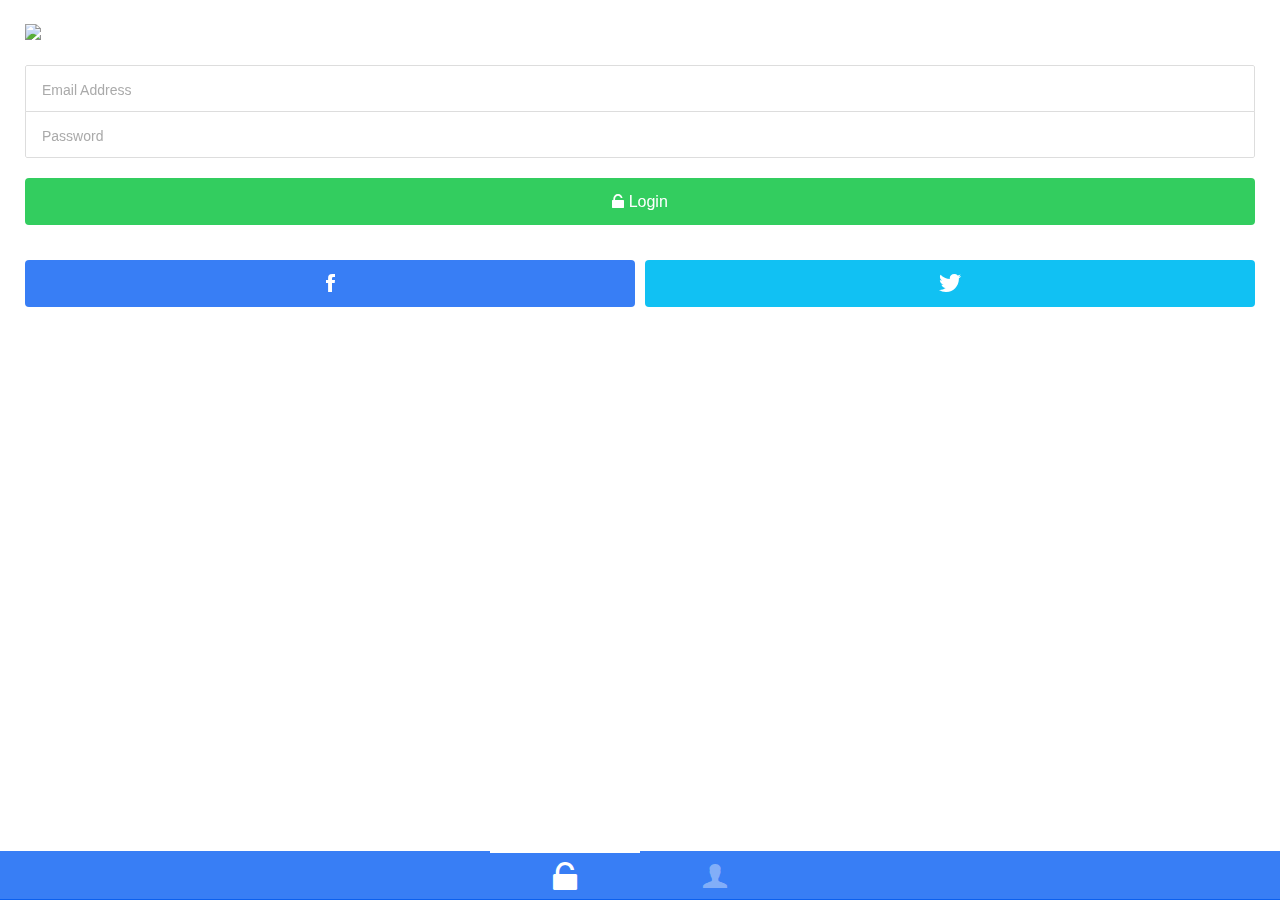
==== www/index.html @ 59fc03b6 "first commit" ====
<!DOCTYPE html>
<html>
  <head>
    <meta charset="utf-8">
    <meta name="viewport" content="initial-scale=1, maximum-scale=1, user-scalable=no, width=device-width">
    <title></title>

    <link rel="manifest" href="manifest.json">

    <!-- un-comment this code to enable service worker
    <script>
      if ('serviceWorker' in navigator) {
        navigator.serviceWorker.register('service-worker.js')
          .then(() => console.log('service worker installed'))
          .catch(err => console.log('Error', err));
      }
    </script>-->

    <link href="lib/ionic/css/ionic.css" rel="stylesheet">
    <link href="css/style.css" rel="stylesheet">

    <!-- IF using Sass (run gulp sass first), then uncomment below and remove the CSS includes above
    <link href="css/ionic.app.css" rel="stylesheet">
    -->


  </head>
  <body ng-app="app">

  <ion-nav-view></ion-nav-view>

  <!-- ionic/angularjs js -->
  <script src="lib/ionic/js/ionic.bundle.js"></script>


  <!-- cordova script (this will be a 404 during development) -->
  <script src="cordova.js"></script>

  <!-- your app's js -->
  <script src="app.js"></script>
  <script src="core/core.module.js"></script>
  <script src="core/config.js"></script>

  <script src="core/blocks/directives/directives.module.js"></script>
  <script src="core/blocks/factories/factories.module.js"></script>
  <script src="core/blocks/services/services.module.js"></script>
  <script src="core/blocks/filters/filters.module.js"></script>

  <!-- controllers -->
  <script src="templates/login/login.controller.js"></script>


  </body>
</html>
---- www/lib/ionic/css/ionic.css ----
@charset "UTF-8";
/*!
 * Copyright 2015 Drifty Co.
 * http://drifty.com/
 *
 * Ionic, v1.3.3
 * A powerful HTML5 mobile app framework.
 * http://ionicframework.com/
 *
 * By @maxlynch, @benjsperry, @adamdbradley <3
 *
 * Licensed under the MIT license. Please see LICENSE for more information.
 *
 */
/*!
  Ionicons, v2.0.1
  Created by Ben Sperry for the Ionic Framework, http://ionicons.com/
  https://twitter.com/benjsperry  https://twitter.com/ionicframework
  MIT License: https://github.com/driftyco/ionicons

  Android-style icons originally built by Google’s
  Material Design Icons: https://github.com/google/material-design-icons
  used under CC BY http://creativecommons.org/licenses/by/4.0/
  Modified icons to fit ionicon’s grid from original.
*/
@font-face {
  font-family: "Ionicons";
  src: url("../fonts/ionicons.eot?v=2.0.1");
  src: url("../fonts/ionicons.eot?v=2.0.1#iefix") format("embedded-opentype"), url("../fonts/ionicons.ttf?v=2.0.1") format("truetype"), url("../fonts/ionicons.woff?v=2.0.1") format("woff"), url("../fonts/ionicons.woff") format("woff"), url("../fonts/ionicons.svg?v=2.0.1#Ionicons") format("svg");
  font-weight: normal;
  font-style: normal; }

.ion, .ionicons,
.ion-alert:before,
.ion-alert-circled:before,
.ion-android-add:before,
.ion-android-add-circle:before,
.ion-android-alarm-clock:before,
.ion-android-alert:before,
.ion-android-apps:before,
.ion-android-archive:before,
.ion-android-arrow-back:before,
.ion-android-arrow-down:before,
.ion-android-arrow-dropdown:before,
.ion-android-arrow-dropdown-circle:before,
.ion-android-arrow-dropleft:before,
.ion-android-arrow-dropleft-circle:before,
.ion-android-arrow-dropright:before,
.ion-android-arrow-dropright-circle:before,
.ion-android-arrow-dropup:before,
.ion-android-arrow-dropup-circle:before,
.ion-android-arrow-forward:before,
.ion-android-arrow-up:before,
.ion-android-attach:before,
.ion-android-bar:before,
.ion-android-bicycle:before,
.ion-android-boat:before,
.ion-android-bookmark:before,
.ion-android-bulb:before,
.ion-android-bus:before,
.ion-android-calendar:before,
.ion-android-call:before,
.ion-android-camera:before,
.ion-android-cancel:before,
.ion-android-car:before,
.ion-android-cart:before,
.ion-android-chat:before,
.ion-android-checkbox:before,
.ion-android-checkbox-blank:before,
.ion-android-checkbox-outline:before,
.ion-android-checkbox-outline-blank:before,
.ion-android-checkmark-circle:before,
.ion-android-clipboard:before,
.ion-android-close:before,
.ion-android-cloud:before,
.ion-android-cloud-circle:before,
.ion-android-cloud-done:before,
.ion-android-cloud-outline:before,
.ion-android-color-palette:before,
.ion-android-compass:before,
.ion-android-contact:before,
.ion-android-contacts:before,
.ion-android-contract:before,
.ion-android-create:before,
.ion-android-delete:before,
.ion-android-desktop:before,
.ion-android-document:before,
.ion-android-done:before,
.ion-android-done-all:before,
.ion-android-download:before,
.ion-android-drafts:before,
.ion-android-exit:before,
.ion-android-expand:before,
.ion-android-favorite:before,
.ion-android-favorite-outline:before,
.ion-android-film:before,
.ion-android-folder:before,
.ion-android-folder-open:before,
.ion-android-funnel:before,
.ion-android-globe:before,
.ion-android-hand:before,
.ion-android-hangout:before,
.ion-android-happy:before,
.ion-android-home:before,
.ion-android-image:before,
.ion-android-laptop:before,
.ion-android-list:before,
.ion-android-locate:before,
.ion-android-lock:before,
.ion-android-mail:before,
.ion-android-map:before,
.ion-android-menu:before,
.ion-android-microphone:before,
.ion-android-microphone-off:before,
.ion-android-more-horizontal:before,
.ion-android-more-vertical:before,
.ion-android-navigate:before,
.ion-android-notifications:before,
.ion-android-notifications-none:before,
.ion-android-notifications-off:before,
.ion-android-open:before,
.ion-android-options:before,
.ion-android-people:before,
.ion-android-person:before,
.ion-android-person-add:before,
.ion-android-phone-landscape:before,
.ion-android-phone-portrait:before,
.ion-android-pin:before,
.ion-android-plane:before,
.ion-android-playstore:before,
.ion-android-print:before,
.ion-android-radio-button-off:before,
.ion-android-radio-button-on:before,
.ion-android-refresh:before,
.ion-android-remove:before,
.ion-android-remove-circle:before,
.ion-android-restaurant:before,
.ion-android-sad:before,
.ion-android-search:before,
.ion-android-send:before,
.ion-android-settings:before,
.ion-android-share:before,
.ion-android-share-alt:before,
.ion-android-star:before,
.ion-android-star-half:before,
.ion-android-star-outline:before,
.ion-android-stopwatch:before,
.ion-android-subway:before,
.ion-android-sunny:before,
.ion-android-sync:before,
.ion-android-textsms:before,
.ion-android-time:before,
.ion-android-train:before,
.ion-android-unlock:before,
.ion-android-upload:before,
.ion-android-volume-down:before,
.ion-android-volume-mute:before,
.ion-android-volume-off:before,
.ion-android-volume-up:before,
.ion-android-walk:before,
.ion-android-warning:before,
.ion-android-watch:before,
.ion-android-wifi:before,
.ion-aperture:before,
.ion-archive:before,
.ion-arrow-down-a:before,
.ion-arrow-down-b:before,
.ion-arrow-down-c:before,
.ion-arrow-expand:before,
.ion-arrow-graph-down-left:before,
.ion-arrow-graph-down-right:before,
.ion-arrow-graph-up-left:before,
.ion-arrow-graph-up-right:before,
.ion-arrow-left-a:before,
.ion-arrow-left-b:before,
.ion-arrow-left-c:before,
.ion-arrow-move:before,
.ion-arrow-resize:before,
.ion-arrow-return-left:before,
.ion-arrow-return-right:before,
.ion-arrow-right-a:before,
.ion-arrow-right-b:before,
.ion-arrow-right-c:before,
.ion-arrow-shrink:before,
.ion-arrow-swap:before,
.ion-arrow-up-a:before,
.ion-arrow-up-b:before,
.ion-arrow-up-c:before,
.ion-asterisk:before,
.ion-at:before,
.ion-backspace:before,
.ion-backspace-outline:before,
.ion-bag:before,
.ion-battery-charging:before,
.ion-battery-empty:before,
.ion-battery-full:before,
.ion-battery-half:before,
.ion-battery-low:before,
.ion-beaker:before,
.ion-beer:before,
.ion-bluetooth:before,
.ion-bonfire:before,
.ion-bookmark:before,
.ion-bowtie:before,
.ion-briefcase:before,
.ion-bug:before,
.ion-calculator:before,
.ion-calendar:before,
.ion-camera:before,
.ion-card:before,
.ion-cash:before,
.ion-chatbox:before,
.ion-chatbox-working:before,
.ion-chatboxes:before,
.ion-chatbubble:before,
.ion-chatbubble-working:before,
.ion-chatbubbles:before,
.ion-checkmark:before,
.ion-checkmark-circled:before,
.ion-checkmark-round:before,
.ion-chevron-down:before,
.ion-chevron-left:before,
.ion-chevron-right:before,
.ion-chevron-up:before,
.ion-clipboard:before,
.ion-clock:before,
.ion-close:before,
.ion-close-circled:before,
.ion-close-round:before,
.ion-closed-captioning:before,
.ion-cloud:before,
.ion-code:before,
.ion-code-download:before,
.ion-code-working:before,
.ion-coffee:before,
.ion-compass:before,
.ion-compose:before,
.ion-connection-bars:before,
.ion-contrast:before,
.ion-crop:before,
.ion-cube:before,
.ion-disc:before,
.ion-document:before,
.ion-document-text:before,
.ion-drag:before,
.ion-earth:before,
.ion-easel:before,
.ion-edit:before,
.ion-egg:before,
.ion-eject:before,
.ion-email:before,
.ion-email-unread:before,
.ion-erlenmeyer-flask:before,
.ion-erlenmeyer-flask-bubbles:before,
.ion-eye:before,
.ion-eye-disabled:before,
.ion-female:before,
.ion-filing:before,
.ion-film-marker:before,
.ion-fireball:before,
.ion-flag:before,
.ion-flame:before,
.ion-flash:before,
.ion-flash-off:before,
.ion-folder:before,
.ion-fork:before,
.ion-fork-repo:before,
.ion-forward:before,
.ion-funnel:before,
.ion-gear-a:before,
.ion-gear-b:before,
.ion-grid:before,
.ion-hammer:before,
.ion-happy:before,
.ion-happy-outline:before,
.ion-headphone:before,
.ion-heart:before,
.ion-heart-broken:before,
.ion-help:before,
.ion-help-buoy:before,
.ion-help-circled:before,
.ion-home:before,
.ion-icecream:before,
.ion-image:before,
.ion-images:before,
.ion-information:before,
.ion-information-circled:before,
.ion-ionic:before,
.ion-ios-alarm:before,
.ion-ios-alarm-outline:before,
.ion-ios-albums:before,
.ion-ios-albums-outline:before,
.ion-ios-americanfootball:before,
.ion-ios-americanfootball-outline:before,
.ion-ios-analytics:before,
.ion-ios-analytics-outline:before,
.ion-ios-arrow-back:before,
.ion-ios-arrow-down:before,
.ion-ios-arrow-forward:before,
.ion-ios-arrow-left:before,
.ion-ios-arrow-right:before,
.ion-ios-arrow-thin-down:before,
.ion-ios-arrow-thin-left:before,
.ion-ios-arrow-thin-right:before,
.ion-ios-arrow-thin-up:before,
.ion-ios-arrow-up:before,
.ion-ios-at:before,
.ion-ios-at-outline:before,
.ion-ios-barcode:before,
.ion-ios-barcode-outline:before,
.ion-ios-baseball:before,
.ion-ios-baseball-outline:before,
.ion-ios-basketball:before,
.ion-ios-basketball-outline:before,
.ion-ios-bell:before,
.ion-ios-bell-outline:before,
.ion-ios-body:before,
.ion-ios-body-outline:before,
.ion-ios-bolt:before,
.ion-ios-bolt-outline:before,
.ion-ios-book:before,
.ion-ios-book-outline:before,
.ion-ios-bookmarks:before,
.ion-ios-bookmarks-outline:before,
.ion-ios-box:before,
.ion-ios-box-outline:before,
.ion-ios-briefcase:before,
.ion-ios-briefcase-outline:before,
.ion-ios-browsers:before,
.ion-ios-browsers-outline:before,
.ion-ios-calculator:before,
.ion-ios-calculator-outline:before,
.ion-ios-calendar:before,
.ion-ios-calendar-outline:before,
.ion-ios-camera:before,
.ion-ios-camera-outline:before,
.ion-ios-cart:before,
.ion-ios-cart-outline:before,
.ion-ios-chatboxes:before,
.ion-ios-chatboxes-outline:before,
.ion-ios-chatbubble:before,
.ion-ios-chatbubble-outline:before,
.ion-ios-checkmark:before,
.ion-ios-checkmark-empty:before,
.ion-ios-checkmark-outline:before,
.ion-ios-circle-filled:before,
.ion-ios-circle-outline:before,
.ion-ios-clock:before,
.ion-ios-clock-outline:before,
.ion-ios-close:before,
.ion-ios-close-empty:before,
.ion-ios-close-outline:before,
.ion-ios-cloud:before,
.ion-ios-cloud-download:before,
.ion-ios-cloud-download-outline:before,
.ion-ios-cloud-outline:before,
.ion-ios-cloud-upload:before,
.ion-ios-cloud-upload-outline:before,
.ion-ios-cloudy:before,
.ion-ios-cloudy-night:before,
.ion-ios-cloudy-night-outline:before,
.ion-ios-cloudy-outline:before,
.ion-ios-cog:before,
.ion-ios-cog-outline:before,
.ion-ios-color-filter:before,
.ion-ios-color-filter-outline:before,
.ion-ios-color-wand:before,
.ion-ios-color-wand-outline:before,
.ion-ios-compose:before,
.ion-ios-compose-outline:before,
.ion-ios-contact:before,
.ion-ios-contact-outline:before,
.ion-ios-copy:before,
.ion-ios-copy-outline:before,
.ion-ios-crop:before,
.ion-ios-crop-strong:before,
.ion-ios-download:before,
.ion-ios-download-outline:before,
.ion-ios-drag:before,
.ion-ios-email:before,
.ion-ios-email-outline:before,
.ion-ios-eye:before,
.ion-ios-eye-outline:before,
.ion-ios-fastforward:before,
.ion-ios-fastforward-outline:before,
.ion-ios-filing:before,
.ion-ios-filing-outline:before,
.ion-ios-film:before,
.ion-ios-film-outline:before,
.ion-ios-flag:before,
.ion-ios-flag-outline:before,
.ion-ios-flame:before,
.ion-ios-flame-outline:before,
.ion-ios-flask:before,
.ion-ios-flask-outline:before,
.ion-ios-flower:before,
.ion-ios-flower-outline:before,
.ion-ios-folder:before,
.ion-ios-folder-outline:before,
.ion-ios-football:before,
.ion-ios-football-outline:before,
.ion-ios-game-controller-a:before,
.ion-ios-game-controller-a-outline:before,
.ion-ios-game-controller-b:before,
.ion-ios-game-controller-b-outline:before,
.ion-ios-gear:before,
.ion-ios-gear-outline:before,
.ion-ios-glasses:before,
.ion-ios-glasses-outline:before,
.ion-ios-grid-view:before,
.ion-ios-grid-view-outline:before,
.ion-ios-heart:before,
.ion-ios-heart-outline:before,
.ion-ios-help:before,
.ion-ios-help-empty:before,
.ion-ios-help-outline:before,
.ion-ios-home:before,
.ion-ios-home-outline:before,
.ion-ios-infinite:before,
.ion-ios-infinite-outline:before,
.ion-ios-information:before,
.ion-ios-information-empty:before,
.ion-ios-information-outline:before,
.ion-ios-ionic-outline:before,
.ion-ios-keypad:before,
.ion-ios-keypad-outline:before,
.ion-ios-lightbulb:before,
.ion-ios-lightbulb-outline:before,
.ion-ios-list:before,
.ion-ios-list-outline:before,
.ion-ios-location:before,
.ion-ios-location-outline:before,
.ion-ios-locked:before,
.ion-ios-locked-outline:before,
.ion-ios-loop:before,
.ion-ios-loop-strong:before,
.ion-ios-medical:before,
.ion-ios-medical-outline:before,
.ion-ios-medkit:before,
.ion-ios-medkit-outline:before,
.ion-ios-mic:before,
.ion-ios-mic-off:before,
.ion-ios-mic-outline:before,
.ion-ios-minus:before,
.ion-ios-minus-empty:before,
.ion-ios-minus-outline:before,
.ion-ios-monitor:before,
.ion-ios-monitor-outline:before,
.ion-ios-moon:before,
.ion-ios-moon-outline:before,
.ion-ios-more:before,
.ion-ios-more-outline:before,
.ion-ios-musical-note:before,
.ion-ios-musical-notes:before,
.ion-ios-navigate:before,
.ion-ios-navigate-outline:before,
.ion-ios-nutrition:before,
.ion-ios-nutrition-outline:before,
.ion-ios-paper:before,
.ion-ios-paper-outline:before,
.ion-ios-paperplane:before,
.ion-ios-paperplane-outline:before,
.ion-ios-partlysunny:before,
.ion-ios-partlysunny-outline:before,
.ion-ios-pause:before,
.ion-ios-pause-outline:before,
.ion-ios-paw:before,
.ion-ios-paw-outline:before,
.ion-ios-people:before,
.ion-ios-people-outline:before,
.ion-ios-person:before,
.ion-ios-person-outline:before,
.ion-ios-personadd:before,
.ion-ios-personadd-outline:before,
.ion-ios-photos:before,
.ion-ios-photos-outline:before,
.ion-ios-pie:before,
.ion-ios-pie-outline:before,
.ion-ios-pint:before,
.ion-ios-pint-outline:before,
.ion-ios-play:before,
.ion-ios-play-outline:before,
.ion-ios-plus:before,
.ion-ios-plus-empty:before,
.ion-ios-plus-outline:before,
.ion-ios-pricetag:before,
.ion-ios-pricetag-outline:before,
.ion-ios-pricetags:before,
.ion-ios-pricetags-outline:before,
.ion-ios-printer:before,
.ion-ios-printer-outline:before,
.ion-ios-pulse:before,
.ion-ios-pulse-strong:before,
.ion-ios-rainy:before,
.ion-ios-rainy-outline:before,
.ion-ios-recording:before,
.ion-ios-recording-outline:before,
.ion-ios-redo:before,
.ion-ios-redo-outline:before,
.ion-ios-refresh:before,
.ion-ios-refresh-empty:before,
.ion-ios-refresh-outline:before,
.ion-ios-reload:before,
.ion-ios-reverse-camera:before,
.ion-ios-reverse-camera-outline:before,
.ion-ios-rewind:before,
.ion-ios-rewind-outline:before,
.ion-ios-rose:before,
.ion-ios-rose-outline:before,
.ion-ios-search:before,
.ion-ios-search-strong:before,
.ion-ios-settings:before,
.ion-ios-settings-strong:before,
.ion-ios-shuffle:before,
.ion-ios-shuffle-strong:before,
.ion-ios-skipbackward:before,
.ion-ios-skipbackward-outline:before,
.ion-ios-skipforward:before,
.ion-ios-skipforward-outline:before,
.ion-ios-snowy:before,
.ion-ios-speedometer:before,
.ion-ios-speedometer-outline:before,
.ion-ios-star:before,
.ion-ios-star-half:before,
.ion-ios-star-outline:before,
.ion-ios-stopwatch:before,
.ion-ios-stopwatch-outline:before,
.ion-ios-sunny:before,
.ion-ios-sunny-outline:before,
.ion-ios-telephone:before,
.ion-ios-telephone-outline:before,
.ion-ios-tennisball:before,
.ion-ios-tennisball-outline:before,
.ion-ios-thunderstorm:before,
.ion-ios-thunderstorm-outline:before,
.ion-ios-time:before,
.ion-ios-time-outline:before,
.ion-ios-timer:before,
.ion-ios-timer-outline:before,
.ion-ios-toggle:before,
.ion-ios-toggle-outline:before,
.ion-ios-trash:before,
.ion-ios-trash-outline:before,
.ion-ios-undo:before,
.ion-ios-undo-outline:before,
.ion-ios-unlocked:before,
.ion-ios-unlocked-outline:before,
.ion-ios-upload:before,
.ion-ios-upload-outline:before,
.ion-ios-videocam:before,
.ion-ios-videocam-outline:before,
.ion-ios-volume-high:before,
.ion-ios-volume-low:before,
.ion-ios-wineglass:before,
.ion-ios-wineglass-outline:before,
.ion-ios-world:before,
.ion-ios-world-outline:before,
.ion-ipad:before,
.ion-iphone:before,
.ion-ipod:before,
.ion-jet:before,
.ion-key:before,
.ion-knife:before,
.ion-laptop:before,
.ion-leaf:before,
.ion-levels:before,
.ion-lightbulb:before,
.ion-link:before,
.ion-load-a:before,
.ion-load-b:before,
.ion-load-c:before,
.ion-load-d:before,
.ion-location:before,
.ion-lock-combination:before,
.ion-locked:before,
.ion-log-in:before,
.ion-log-out:before,
.ion-loop:before,
.ion-magnet:before,
.ion-male:before,
.ion-man:before,
.ion-map:before,
.ion-medkit:before,
.ion-merge:before,
.ion-mic-a:before,
.ion-mic-b:before,
.ion-mic-c:before,
.ion-minus:before,
.ion-minus-circled:before,
.ion-minus-round:before,
.ion-model-s:before,
.ion-monitor:before,
.ion-more:before,
.ion-mouse:before,
.ion-music-note:before,
.ion-navicon:before,
.ion-navicon-round:before,
.ion-navigate:before,
.ion-network:before,
.ion-no-smoking:before,
.ion-nuclear:before,
.ion-outlet:before,
.ion-paintbrush:before,
.ion-paintbucket:before,
.ion-paper-airplane:before,
.ion-paperclip:before,
.ion-pause:before,
.ion-person:before,
.ion-person-add:before,
.ion-person-stalker:before,
.ion-pie-graph:before,
.ion-pin:before,
.ion-pinpoint:before,
.ion-pizza:before,
.ion-plane:before,
.ion-planet:before,
.ion-play:before,
.ion-playstation:before,
.ion-plus:before,
.ion-plus-circled:before,
.ion-plus-round:before,
.ion-podium:before,
.ion-pound:before,
.ion-power:before,
.ion-pricetag:before,
.ion-pricetags:before,
.ion-printer:before,
.ion-pull-request:before,
.ion-qr-scanner:before,
.ion-quote:before,
.ion-radio-waves:before,
.ion-record:before,
.ion-refresh:before,
.ion-reply:before,
.ion-reply-all:before,
.ion-ribbon-a:before,
.ion-ribbon-b:before,
.ion-sad:before,
.ion-sad-outline:before,
.ion-scissors:before,
.ion-search:before,
.ion-settings:before,
.ion-share:before,
.ion-shuffle:before,
.ion-skip-backward:before,
.ion-skip-forward:before,
.ion-social-android:before,
.ion-social-android-outline:before,
.ion-social-angular:before,
.ion-social-angular-outline:before,
.ion-social-apple:before,
.ion-social-apple-outline:before,
.ion-social-bitcoin:before,
.ion-social-bitcoin-outline:before,
.ion-social-buffer:before,
.ion-social-buffer-outline:before,
.ion-social-chrome:before,
.ion-social-chrome-outline:before,
.ion-social-codepen:before,
.ion-social-codepen-outline:before,
.ion-social-css3:before,
.ion-social-css3-outline:before,
.ion-social-designernews:before,
.ion-social-designernews-outline:before,
.ion-social-dribbble:before,
.ion-social-dribbble-outline:before,
.ion-social-dropbox:before,
.ion-social-dropbox-outline:before,
.ion-social-euro:before,
.ion-social-euro-outline:before,
.ion-social-facebook:before,
.ion-social-facebook-outline:before,
.ion-social-foursquare:before,
.ion-social-foursquare-outline:before,
.ion-social-freebsd-devil:before,
.ion-social-github:before,
.ion-social-github-outline:before,
.ion-social-google:before,
.ion-social-google-outline:before,
.ion-social-googleplus:before,
.ion-social-googleplus-outline:before,
.ion-social-hackernews:before,
.ion-social-hackernews-outline:before,
.ion-social-html5:before,
.ion-social-html5-outline:before,
.ion-social-instagram:before,
.ion-social-instagram-outline:before,
.ion-social-javascript:before,
.ion-social-javascript-outline:before,
.ion-social-linkedin:before,
.ion-social-linkedin-outline:before,
.ion-social-markdown:before,
.ion-social-nodejs:before,
.ion-social-octocat:before,
.ion-social-pinterest:before,
.ion-social-pinterest-outline:before,
.ion-social-python:before,
.ion-social-reddit:before,
.ion-social-reddit-outline:before,
.ion-social-rss:before,
.ion-social-rss-outline:before,
.ion-social-sass:before,
.ion-social-skype:before,
.ion-social-skype-outline:before,
.ion-social-snapchat:before,
.ion-social-snapchat-outline:before,
.ion-social-tumblr:before,
.ion-social-tumblr-outline:before,
.ion-social-tux:before,
.ion-social-twitch:before,
.ion-social-twitch-outline:before,
.ion-social-twitter:before,
.ion-social-twitter-outline:before,
.ion-social-usd:before,
.ion-social-usd-outline:before,
.ion-social-vimeo:before,
.ion-social-vimeo-outline:before,
.ion-social-whatsapp:before,
.ion-social-whatsapp-outline:before,
.ion-social-windows:before,
.ion-social-windows-outline:before,
.ion-social-wordpress:before,
.ion-social-wordpress-outline:before,
.ion-social-yahoo:before,
.ion-social-yahoo-outline:before,
.ion-social-yen:before,
.ion-social-yen-outline:before,
.ion-social-youtube:before,
.ion-social-youtube-outline:before,
.ion-soup-can:before,
.ion-soup-can-outline:before,
.ion-speakerphone:before,
.ion-speedometer:before,
.ion-spoon:before,
.ion-star:before,
.ion-stats-bars:before,
.ion-steam:before,
.ion-stop:before,
.ion-thermometer:before,
.ion-thumbsdown:before,
.ion-thumbsup:before,
.ion-toggle:before,
.ion-toggle-filled:before,
.ion-transgender:before,
.ion-trash-a:before,
.ion-trash-b:before,
.ion-trophy:before,
.ion-tshirt:before,
.ion-tshirt-outline:before,
.ion-umbrella:before,
.ion-university:before,
.ion-unlocked:before,
.ion-upload:before,
.ion-usb:before,
.ion-videocamera:before,
.ion-volume-high:before,
.ion-volume-low:before,
.ion-volume-medium:before,
.ion-volume-mute:before,
.ion-wand:before,
.ion-waterdrop:before,
.ion-wifi:before,
.ion-wineglass:before,
.ion-woman:before,
.ion-wrench:before,
.ion-xbox:before {
  display: inline-block;
  font-family: "Ionicons";
  speak: none;
  font-style: normal;
  font-weight: normal;
  font-variant: normal;
  text-transform: none;
  text-rendering: auto;
  line-height: 1;
  -webkit-font-smoothing: antialiased;
  -moz-osx-font-smoothing: grayscale; }

.ion-alert:before {
  content: ""; }

.ion-alert-circled:before {
  content: ""; }

.ion-android-add:before {
  content: ""; }

.ion-android-add-circle:before {
  content: ""; }

.ion-android-alarm-clock:before {
  content: ""; }

.ion-android-alert:before {
  content: ""; }

.ion-android-apps:before {
  content: ""; }

.ion-android-archive:before {
  content: ""; }

.ion-android-arrow-back:before {
  content: ""; }

.ion-android-arrow-down:before {
  content: ""; }

.ion-android-arrow-dropdown:before {
  content: ""; }

.ion-android-arrow-dropdown-circle:before {
  content: ""; }

.ion-android-arrow-dropleft:before {
  content: ""; }

.ion-android-arrow-dropleft-circle:before {
  content: ""; }

.ion-android-arrow-dropright:before {
  content: ""; }

.ion-android-arrow-dropright-circle:before {
  content: ""; }

.ion-android-arrow-dropup:before {
  content: ""; }

.ion-android-arrow-dropup-circle:before {
  content: ""; }

.ion-android-arrow-forward:before {
  content: ""; }

.ion-android-arrow-up:before {
  content: ""; }

.ion-android-attach:before {
  content: ""; }

.ion-android-bar:before {
  content: ""; }

.ion-android-bicycle:before {
  content: ""; }

.ion-android-boat:before {
  content: ""; }

.ion-android-bookmark:before {
  content: ""; }

.ion-android-bulb:before {
  content: ""; }

.ion-android-bus:before {
  content: ""; }

.ion-android-calendar:before {
  content: ""; }

.ion-android-call:before {
  content: ""; }

.ion-android-camera:before {
  content: ""; }

.ion-android-cancel:before {
  content: ""; }

.ion-android-car:before {
  content: ""; }

.ion-android-cart:before {
  content: ""; }

.ion-android-chat:before {
  content: ""; }

.ion-android-checkbox:before {
  content: ""; }

.ion-android-checkbox-blank:before {
  content: ""; }

.ion-android-checkbox-outline:before {
  content: ""; }

.ion-android-checkbox-outline-blank:before {
  content: ""; }

.ion-android-checkmark-circle:before {
  content: ""; }

.ion-android-clipboard:before {
  content: ""; }

.ion-android-close:before {
  content: ""; }

.ion-android-cloud:before {
  content: ""; }

.ion-android-cloud-circle:before {
  content: ""; }

.ion-android-cloud-done:before {
  content: ""; }

.ion-android-cloud-outline:before {
  content: ""; }

.ion-android-color-palette:before {
  content: ""; }

.ion-android-compass:before {
  content: ""; }

.ion-android-contact:before {
  content: ""; }

.ion-android-contacts:before {
  content: ""; }

.ion-android-contract:before {
  content: ""; }

.ion-android-create:before {
  content: ""; }

.ion-android-delete:before {
  content: ""; }

.ion-android-desktop:before {
  content: ""; }

.ion-android-document:before {
  content: ""; }

.ion-android-done:before {
  content: ""; }

.ion-android-done-all:before {
  content: ""; }

.ion-android-download:before {
  content: ""; }

.ion-android-drafts:before {
  content: ""; }

.ion-android-exit:before {
  content: ""; }

.ion-android-expand:before {
  content: ""; }

.ion-android-favorite:before {
  content: ""; }

.ion-android-favorite-outline:before {
  content: ""; }

.ion-android-film:before {
  content: ""; }

.ion-android-folder:before {
  content: ""; }

.ion-android-folder-open:before {
  content: ""; }

.ion-android-funnel:before {
  content: ""; }

.ion-android-globe:before {
  content: ""; }

.ion-android-hand:before {
  content: ""; }

.ion-android-hangout:before {
  content: ""; }

.ion-android-happy:before {
  content: ""; }

.ion-android-home:before {
  content: ""; }

.ion-android-image:before {
  content: ""; }

.ion-android-laptop:before {
  content: ""; }

.ion-android-list:before {
  content: ""; }

.ion-android-locate:before {
  content: ""; }

.ion-android-lock:before {
  content: ""; }

.ion-android-mail:before {
  content: ""; }

.ion-android-map:before {
  content: ""; }

.ion-android-menu:before {
  content: ""; }

.ion-android-microphone:before {
  content: ""; }

.ion-android-microphone-off:before {
  content: ""; }

.ion-android-more-horizontal:before {
  content: ""; }

.ion-android-more-vertical:before {
  content: ""; }

.ion-android-navigate:before {
  content: ""; }

.ion-android-notifications:before {
  content: ""; }

.ion-android-notifications-none:before {
  content: ""; }

.ion-android-notifications-off:before {
  content: ""; }

.ion-android-open:before {
  content: ""; }

.ion-android-options:before {
  content: ""; }

.ion-android-people:before {
  content: ""; }

.ion-android-person:before {
  content: ""; }

.ion-android-person-add:before {
  content: ""; }

.ion-android-phone-landscape:before {
  content: ""; }

.ion-android-phone-portrait:before {
  content: ""; }

.ion-android-pin:before {
  content: ""; }

.ion-android-plane:before {
  content: ""; }

.ion-android-playstore:before {
  content: ""; }

.ion-android-print:before {
  content: ""; }

.ion-android-radio-button-off:before {
  content: ""; }

.ion-android-radio-button-on:before {
  content: ""; }

.ion-android-refresh:before {
  content: ""; }

.ion-android-remove:before {
  content: ""; }

.ion-android-remove-circle:before {
  content: ""; }

.ion-android-restaurant:before {
  content: ""; }

.ion-android-sad:before {
  content: ""; }

.ion-android-search:before {
  content: ""; }

.ion-android-send:before {
  content: ""; }

.ion-android-settings:before {
  content: ""; }

.ion-android-share:before {
  content: ""; }

.ion-android-share-alt:before {
  content: ""; }

.ion-android-star:before {
  content: ""; }

.ion-android-star-half:before {
  content: ""; }

.ion-android-star-outline:before {
  content: ""; }

.ion-android-stopwatch:before {
  content: ""; }

.ion-android-subway:before {
  content: ""; }

.ion-android-sunny:before {
  content: ""; }

.ion-android-sync:before {
  content: ""; }

.ion-android-textsms:before {
  content: ""; }

.ion-android-time:before {
  content: ""; }

.ion-android-train:before {
  content: ""; }

.ion-android-unlock:before {
  content: ""; }

.ion-android-upload:before {
  content: ""; }

.ion-android-volume-down:before {
  content: ""; }

.ion-android-volume-mute:before {
  content: ""; }

.ion-android-volume-off:before {
  content: ""; }

.ion-android-volume-up:before {
  content: ""; }

.ion-android-walk:before {
  content: ""; }

.ion-android-warning:before {
  content: ""; }

.ion-android-watch:before {
  content: ""; }

.ion-android-wifi:before {
  content: ""; }

.ion-aperture:before {
  content: ""; }

.ion-archive:before {
  content: ""; }

.ion-arrow-down-a:before {
  content: ""; }

.ion-arrow-down-b:before {
  content: ""; }

.ion-arrow-down-c:before {
  content: ""; }

.ion-arrow-expand:before {
  content: ""; }

.ion-arrow-graph-down-left:before {
  content: ""; }

.ion-arrow-graph-down-right:before {
  content: ""; }

.ion-arrow-graph-up-left:before {
  content: ""; }

.ion-arrow-graph-up-right:before {
  content: ""; }

.ion-arrow-left-a:before {
  content: ""; }

.ion-arrow-left-b:before {
  content: ""; }

.ion-arrow-left-c:before {
  content: ""; }

.ion-arrow-move:before {
  content: ""; }

.ion-arrow-resize:before {
  content: ""; }

.ion-arrow-return-left:before {
  content: ""; }

.ion-arrow-return-right:before {
  content: ""; }

.ion-arrow-right-a:before {
  content: ""; }

.ion-arrow-right-b:before {
  content: ""; }

.ion-arrow-right-c:before {
  content: ""; }

.ion-arrow-shrink:before {
  content: ""; }

.ion-arrow-swap:before {
  content: ""; }

.ion-arrow-up-a:before {
  content: ""; }

.ion-arrow-up-b:before {
  content: ""; }

.ion-arrow-up-c:before {
  content: ""; }

.ion-asterisk:before {
  content: ""; }

.ion-at:before {
  content: ""; }

.ion-backspace:before {
  content: ""; }

.ion-backspace-outline:before {
  content: ""; }

.ion-bag:before {
  content: ""; }

.ion-battery-charging:before {
  content: ""; }

.ion-battery-empty:before {
  content: ""; }

.ion-battery-full:before {
  content: ""; }

.ion-battery-half:before {
  content: ""; }

.ion-battery-low:before {
  content: ""; }

.ion-beaker:before {
  content: ""; }

.ion-beer:before {
  content: ""; }

.ion-bluetooth:before {
  content: ""; }

.ion-bonfire:before {
  content: ""; }

.ion-bookmark:before {
  content: ""; }

.ion-bowtie:before {
  content: ""; }

.ion-briefcase:before {
  content: ""; }

.ion-bug:before {
  content: ""; }

.ion-calculator:before {
  content: ""; }

.ion-calendar:before {
  content: ""; }

.ion-camera:before {
  content: ""; }

.ion-card:before {
  content: ""; }

.ion-cash:before {
  content: ""; }

.ion-chatbox:before {
  content: ""; }

.ion-chatbox-working:before {
  content: ""; }

.ion-chatboxes:before {
  content: ""; }

.ion-chatbubble:before {
  content: ""; }

.ion-chatbubble-working:before {
  content: ""; }

.ion-chatbubbles:before {
  content: ""; }

.ion-checkmark:before {
  content: ""; }

.ion-checkmark-circled:before {
  content: ""; }

.ion-checkmark-round:before {
  content: ""; }

.ion-chevron-down:before {
  content: ""; }

.ion-chevron-left:before {
  content: ""; }

.ion-chevron-right:before {
  content: ""; }

.ion-chevron-up:before {
  content: ""; }

.ion-clipboard:before {
  content: ""; }

.ion-clock:before {
  content: ""; }

.ion-close:before {
  content: ""; }

.ion-close-circled:before {
  content: ""; }

.ion-close-round:before {
  content: ""; }

.ion-closed-captioning:before {
  content: ""; }

.ion-cloud:before {
  content: ""; }

.ion-code:before {
  content: ""; }

.ion-code-download:before {
  content: ""; }

.ion-code-working:before {
  content: ""; }

.ion-coffee:before {
  content: ""; }

.ion-compass:before {
  content: ""; }

.ion-compose:before {
  content: ""; }

.ion-connection-bars:before {
  content: ""; }

.ion-contrast:before {
  content: ""; }

.ion-crop:before {
  content: ""; }

.ion-cube:before {
  content: ""; }

.ion-disc:before {
  content: ""; }

.ion-document:before {
  content: ""; }

.ion-document-text:before {
  content: ""; }

.ion-drag:before {
  content: ""; }

.ion-earth:before {
  content: ""; }

.ion-easel:before {
  content: ""; }

.ion-edit:before {
  content: ""; }

.ion-egg:before {
  content: ""; }

.ion-eject:before {
  content: ""; }

.ion-email:before {
  content: ""; }

.ion-email-unread:before {
  content: ""; }

.ion-erlenmeyer-flask:before {
  content: ""; }

.ion-erlenmeyer-flask-bubbles:before {
  content: ""; }

.ion-eye:before {
  content: ""; }

.ion-eye-disabled:before {
  content: ""; }

.ion-female:before {
  content: ""; }

.ion-filing:before {
  content: ""; }

.ion-film-marker:before {
  content: ""; }

.ion-fireball:before {
  content: ""; }

.ion-flag:before {
  content: ""; }

.ion-flame:before {
  content: ""; }

.ion-flash:before {
  content: ""; }

.ion-flash-off:before {
  content: ""; }

.ion-folder:before {
  content: ""; }

.ion-fork:before {
  content: ""; }

.ion-fork-repo:before {
  content: ""; }

.ion-forward:before {
  content: ""; }

.ion-funnel:before {
  content: ""; }

.ion-gear-a:before {
  content: ""; }

.ion-gear-b:before {
  content: ""; }

.ion-grid:before {
  content: ""; }

.ion-hammer:before {
  content: ""; }

.ion-happy:before {
  content: ""; }

.ion-happy-outline:before {
  content: ""; }

.ion-headphone:before {
  content: ""; }

.ion-heart:before {
  content: ""; }

.ion-heart-broken:before {
  content: ""; }

.ion-help:before {
  content: ""; }

.ion-help-buoy:before {
  content: ""; }

.ion-help-circled:before {
  content: ""; }

.ion-home:before {
  content: ""; }

.ion-icecream:before {
  content: ""; }

.ion-image:before {
  content: ""; }

.ion-images:before {
  content: ""; }

.ion-information:before {
  content: ""; }

.ion-information-circled:before {
  content: ""; }

.ion-ionic:before {
  content: ""; }

.ion-ios-alarm:before {
  content: ""; }

.ion-ios-alarm-outline:before {
  content: ""; }

.ion-ios-albums:before {
  content: ""; }

.ion-ios-albums-outline:before {
  content: ""; }

.ion-ios-americanfootball:before {
  content: ""; }

.ion-ios-americanfootball-outline:before {
  content: ""; }

.ion-ios-analytics:before {
  content: ""; }

.ion-ios-analytics-outline:before {
  content: ""; }

.ion-ios-arrow-back:before {
  content: ""; }

.ion-ios-arrow-down:before {
  content: ""; }

.ion-ios-arrow-forward:before {
  content: ""; }

.ion-ios-arrow-left:before {
  content: ""; }

.ion-ios-arrow-right:before {
  content: ""; }

.ion-ios-arrow-thin-down:before {
  content: ""; }

.ion-ios-arrow-thin-left:before {
  content: ""; }

.ion-ios-arrow-thin-right:before {
  content: ""; }

.ion-ios-arrow-thin-up:before {
  content: ""; }

.ion-ios-arrow-up:before {
  content: ""; }

.ion-ios-at:before {
  content: ""; }

.ion-ios-at-outline:before {
  content: ""; }

.ion-ios-barcode:before {
  content: ""; }

.ion-ios-barcode-outline:before {
  content: ""; }

.ion-ios-baseball:before {
  content: ""; }

.ion-ios-baseball-outline:before {
  content: ""; }

.ion-ios-basketball:before {
  content: ""; }

.ion-ios-basketball-outline:before {
  content: ""; }

.ion-ios-bell:before {
  content: ""; }

.ion-ios-bell-outline:before {
  content: ""; }

.ion-ios-body:before {
  content: ""; }

.ion-ios-body-outline:before {
  content: ""; }

.ion-ios-bolt:before {
  content: ""; }

.ion-ios-bolt-outline:before {
  content: ""; }

.ion-ios-book:before {
  content: ""; }

.ion-ios-book-outline:before {
  content: ""; }

.ion-ios-bookmarks:before {
  content: ""; }

.ion-ios-bookmarks-outline:before {
  content: ""; }

.ion-ios-box:before {
  content: ""; }

.ion-ios-box-outline:before {
  content: ""; }

.ion-ios-briefcase:before {
  content: ""; }

.ion-ios-briefcase-outline:before {
  content: ""; }

.ion-ios-browsers:before {
  content: ""; }

.ion-ios-browsers-outline:before {
  content: ""; }

.ion-ios-calculator:before {
  content: ""; }

.ion-ios-calculator-outline:before {
  content: ""; }

.ion-ios-calendar:before {
  content: ""; }

.ion-ios-calendar-outline:before {
  content: ""; }

.ion-ios-camera:before {
  content: ""; }

.ion-ios-camera-outline:before {
  content: ""; }

.ion-ios-cart:before {
  content: ""; }

.ion-ios-cart-outline:before {
  content: ""; }

.ion-ios-chatboxes:before {
  content: ""; }

.ion-ios-chatboxes-outline:before {
  content: ""; }

.ion-ios-chatbubble:before {
  content: ""; }

.ion-ios-chatbubble-outline:before {
  content: ""; }

.ion-ios-checkmark:before {
  content: ""; }

.ion-ios-checkmark-empty:before {
  content: ""; }

.ion-ios-checkmark-outline:before {
  content: ""; }

.ion-ios-circle-filled:before {
  content: ""; }

.ion-ios-circle-outline:before {
  content: ""; }

.ion-ios-clock:before {
  content: ""; }

.ion-ios-clock-outline:before {
  content: ""; }

.ion-ios-close:before {
  content: ""; }

.ion-ios-close-empty:before {
  content: ""; }

.ion-ios-close-outline:before {
  content: ""; }

.ion-ios-cloud:before {
  content: ""; }

.ion-ios-cloud-download:before {
  content: ""; }

.ion-ios-cloud-download-outline:before {
  content: ""; }

.ion-ios-cloud-outline:before {
  content: ""; }

.ion-ios-cloud-upload:before {
  content: ""; }

.ion-ios-cloud-upload-outline:before {
  content: ""; }

.ion-ios-cloudy:before {
  content: ""; }

.ion-ios-cloudy-night:before {
  content: ""; }

.ion-ios-cloudy-night-outline:before {
  content: ""; }

.ion-ios-cloudy-outline:before {
  content: ""; }

.ion-ios-cog:before {
  content: ""; }

.ion-ios-cog-outline:before {
  content: ""; }

.ion-ios-color-filter:before {
  content: ""; }

.ion-ios-color-filter-outline:before {
  content: ""; }

.ion-ios-color-wand:before {
  content: ""; }

.ion-ios-color-wand-outline:before {
  content: ""; }

.ion-ios-compose:before {
  content: ""; }

.ion-ios-compose-outline:before {
  content: ""; }

.ion-ios-contact:before {
  content: ""; }

.ion-ios-contact-outline:before {
  content: ""; }

.ion-ios-copy:before {
  content: ""; }

.ion-ios-copy-outline:before {
  content: ""; }

.ion-ios-crop:before {
  content: ""; }

.ion-ios-crop-strong:before {
  content: ""; }

.ion-ios-download:before {
  content: ""; }

.ion-ios-download-outline:before {
  content: ""; }

.ion-ios-drag:before {
  content: ""; }

.ion-ios-email:before {
  content: ""; }

.ion-ios-email-outline:before {
  content: ""; }

.ion-ios-eye:before {
  content: ""; }

.ion-ios-eye-outline:before {
  content: ""; }

.ion-ios-fastforward:before {
  content: ""; }

.ion-ios-fastforward-outline:before {
  content: ""; }

.ion-ios-filing:before {
  content: ""; }

.ion-ios-filing-outline:before {
  content: ""; }

.ion-ios-film:before {
  content: ""; }

.ion-ios-film-outline:before {
  content: ""; }

.ion-ios-flag:before {
  content: ""; }

.ion-ios-flag-outline:before {
  content: ""; }

.ion-ios-flame:before {
  content: ""; }

.ion-ios-flame-outline:before {
  content: ""; }

.ion-ios-flask:before {
  content: ""; }

.ion-ios-flask-outline:before {
  content: ""; }

.ion-ios-flower:before {
  content: ""; }

.ion-ios-flower-outline:before {
  content: ""; }

.ion-ios-folder:before {
  content: ""; }

.ion-ios-folder-outline:before {
  content: ""; }

.ion-ios-football:before {
  content: ""; }

.ion-ios-football-outline:before {
  content: ""; }

.ion-ios-game-controller-a:before {
  content: ""; }

.ion-ios-game-controller-a-outline:before {
  content: ""; }

.ion-ios-game-controller-b:before {
  content: ""; }

.ion-ios-game-controller-b-outline:before {
  content: ""; }

.ion-ios-gear:before {
  content: ""; }

.ion-ios-gear-outline:before {
  content: ""; }

.ion-ios-glasses:before {
  content: ""; }

.ion-ios-glasses-outline:before {
  content: ""; }

.ion-ios-grid-view:before {
  content: ""; }

.ion-ios-grid-view-outline:before {
  content: ""; }

.ion-ios-heart:before {
  content: ""; }

.ion-ios-heart-outline:before {
  content: ""; }

.ion-ios-help:before {
  content: ""; }

.ion-ios-help-empty:before {
  content: ""; }

.ion-ios-help-outline:before {
  content: ""; }

.ion-ios-home:before {
  content: ""; }

.ion-ios-home-outline:before {
  content: ""; }

.ion-ios-infinite:before {
  content: ""; }

.ion-ios-infinite-outline:before {
  content: ""; }

.ion-ios-information:before {
  content: ""; }

.ion-ios-information-empty:before {
  content: ""; }

.ion-ios-information-outline:before {
  content: ""; }

.ion-ios-ionic-outline:before {
  content: ""; }

.ion-ios-keypad:before {
  content: ""; }

.ion-ios-keypad-outline:before {
  content: ""; }

.ion-ios-lightbulb:before {
  content: ""; }

.ion-ios-lightbulb-outline:before {
  content: ""; }

.ion-ios-list:before {
  content: ""; }

.ion-ios-list-outline:before {
  content: ""; }

.ion-ios-location:before {
  content: ""; }

.ion-ios-location-outline:before {
  content: ""; }

.ion-ios-locked:before {
  content: ""; }

.ion-ios-locked-outline:before {
  content: ""; }

.ion-ios-loop:before {
  content: ""; }

.ion-ios-loop-strong:before {
  content: ""; }

.ion-ios-medical:before {
  content: ""; }

.ion-ios-medical-outline:before {
  content: ""; }

.ion-ios-medkit:before {
  content: ""; }

.ion-ios-medkit-outline:before {
  content: ""; }

.ion-ios-mic:before {
  content: ""; }

.ion-ios-mic-off:before {
  content: ""; }

.ion-ios-mic-outline:before {
  content: ""; }

.ion-ios-minus:before {
  content: ""; }

.ion-ios-minus-empty:before {
  content: ""; }

.ion-ios-minus-outline:before {
  content: ""; }

.ion-ios-monitor:before {
  content: ""; }

.ion-ios-monitor-outline:before {
  content: ""; }

.ion-ios-moon:before {
  content: ""; }

.ion-ios-moon-outline:before {
  content: ""; }

.ion-ios-more:before {
  content: ""; }

.ion-ios-more-outline:before {
  content: ""; }

.ion-ios-musical-note:before {
  content: ""; }

.ion-ios-musical-notes:before {
  content: ""; }

.ion-ios-navigate:before {
  content: ""; }

.ion-ios-navigate-outline:before {
  content: ""; }

.ion-ios-nutrition:before {
  content: ""; }

.ion-ios-nutrition-outline:before {
  content: ""; }

.ion-ios-paper:before {
  content: ""; }

.ion-ios-paper-outline:before {
  content: ""; }

.ion-ios-paperplane:before {
  content: ""; }

.ion-ios-paperplane-outline:before {
  content: ""; }

.ion-ios-partlysunny:before {
  content: ""; }

.ion-ios-partlysunny-outline:before {
  content: ""; }

.ion-ios-pause:before {
  content: ""; }

.ion-ios-pause-outline:before {
  content: ""; }

.ion-ios-paw:before {
  content: ""; }

.ion-ios-paw-outline:before {
  content: ""; }

.ion-ios-people:before {
  content: ""; }

.ion-ios-people-outline:before {
  content: ""; }

.ion-ios-person:before {
  content: ""; }

.ion-ios-person-outline:before {
  content: ""; }

.ion-ios-personadd:before {
  content: ""; }

.ion-ios-personadd-outline:before {
  content: ""; }

.ion-ios-photos:before {
  content: ""; }

.ion-ios-photos-outline:before {
  content: ""; }

.ion-ios-pie:before {
  content: ""; }

.ion-ios-pie-outline:before {
  content: ""; }

.ion-ios-pint:before {
  content: ""; }

.ion-ios-pint-outline:before {
  content: ""; }

.ion-ios-play:before {
  content: ""; }

.ion-ios-play-outline:before {
  content: ""; }

.ion-ios-plus:before {
  content: ""; }

.ion-ios-plus-empty:before {
  content: ""; }

.ion-ios-plus-outline:before {
  content: ""; }

.ion-ios-pricetag:before {
  content: ""; }

.ion-ios-pricetag-outline:before {
  content: ""; }

.ion-ios-pricetags:before {
  content: ""; }

.ion-ios-pricetags-outline:before {
  content: ""; }

.ion-ios-printer:before {
  content: ""; }

.ion-ios-printer-outline:before {
  content: ""; }

.ion-ios-pulse:before {
  content: ""; }

.ion-ios-pulse-strong:before {
  content: ""; }

.ion-ios-rainy:before {
  content: ""; }

.ion-ios-rainy-outline:before {
  content: ""; }

.ion-ios-recording:before {
  content: ""; }

.ion-ios-recording-outline:before {
  content: ""; }

.ion-ios-redo:before {
  content: ""; }

.ion-ios-redo-outline:before {
  content: ""; }

.ion-ios-refresh:before {
  content: ""; }

.ion-ios-refresh-empty:before {
  content: ""; }

.ion-ios-refresh-outline:before {
  content: ""; }

.ion-ios-reload:before {
  content: ""; }

.ion-ios-reverse-camera:before {
  content: ""; }

.ion-ios-reverse-camera-outline:before {
  content: ""; }

.ion-ios-rewind:before {
  content: ""; }

.ion-ios-rewind-outline:before {
  content: ""; }

.ion-ios-rose:before {
  content: ""; }

.ion-ios-rose-outline:before {
  content: ""; }

.ion-ios-search:before {
  content: ""; }

.ion-ios-search-strong:before {
  content: ""; }

.ion-ios-settings:before {
  content: ""; }

.ion-ios-settings-strong:before {
  content: ""; }

.ion-ios-shuffle:before {
  content: ""; }

.ion-ios-shuffle-strong:before {
  content: ""; }

.ion-ios-skipbackward:before {
  content: ""; }

.ion-ios-skipbackward-outline:before {
  content: ""; }

.ion-ios-skipforward:before {
  content: ""; }

.ion-ios-skipforward-outline:before {
  content: ""; }

.ion-ios-snowy:before {
  content: ""; }

.ion-ios-speedometer:before {
  content: ""; }

.ion-ios-speedometer-outline:before {
  content: ""; }

.ion-ios-star:before {
  content: ""; }

.ion-ios-star-half:before {
  content: ""; }

.ion-ios-star-outline:before {
  content: ""; }

.ion-ios-stopwatch:before {
  content: ""; }

.ion-ios-stopwatch-outline:before {
  content: ""; }

.ion-ios-sunny:before {
  content: ""; }

.ion-ios-sunny-outline:before {
  content: ""; }

.ion-ios-telephone:before {
  content: ""; }

.ion-ios-telephone-outline:before {
  content: ""; }

.ion-ios-tennisball:before {
  content: ""; }

.ion-ios-tennisball-outline:before {
  content: ""; }

.ion-ios-thunderstorm:before {
  content: ""; }

.ion-ios-thunderstorm-outline:before {
  content: ""; }

.ion-ios-time:before {
  content: ""; }

.ion-ios-time-outline:before {
  content: ""; }

.ion-ios-timer:before {
  content: ""; }

.ion-ios-timer-outline:before {
  content: ""; }

.ion-ios-toggle:before {
  content: ""; }

.ion-ios-toggle-outline:before {
  content: ""; }

.ion-ios-trash:before {
  content: ""; }

.ion-ios-trash-outline:before {
  content: ""; }

.ion-ios-undo:before {
  content: ""; }

.ion-ios-undo-outline:before {
  content: ""; }

.ion-ios-unlocked:before {
  content: ""; }

.ion-ios-unlocked-outline:before {
  content: ""; }

.ion-ios-upload:before {
  content: ""; }

.ion-ios-upload-outline:before {
  content: ""; }

.ion-ios-videocam:before {
  content: ""; }

.ion-ios-videocam-outline:before {
  content: ""; }

.ion-ios-volume-high:before {
  content: ""; }

.ion-ios-volume-low:before {
  content: ""; }

.ion-ios-wineglass:before {
  content: ""; }

.ion-ios-wineglass-outline:before {
  content: ""; }

.ion-ios-world:before {
  content: ""; }

.ion-ios-world-outline:before {
  content: ""; }

.ion-ipad:before {
  content: ""; }

.ion-iphone:before {
  content: ""; }

.ion-ipod:before {
  content: ""; }

.ion-jet:before {
  content: ""; }

.ion-key:before {
  content: ""; }

.ion-knife:before {
  content: ""; }

.ion-laptop:before {
  content: ""; }

.ion-leaf:before {
  content: ""; }

.ion-levels:before {
  content: ""; }

.ion-lightbulb:before {
  content: ""; }

.ion-link:before {
  content: ""; }

.ion-load-a:before {
  content: ""; }

.ion-load-b:before {
  content: ""; }

.ion-load-c:before {
  content: ""; }

.ion-load-d:before {
  content: ""; }

.ion-location:before {
  content: ""; }

.ion-lock-combination:before {
  content: ""; }

.ion-locked:before {
  content: ""; }

.ion-log-in:before {
  content: ""; }

.ion-log-out:before {
  content: ""; }

.ion-loop:before {
  content: ""; }

.ion-magnet:before {
  content: ""; }

.ion-male:before {
  content: ""; }

.ion-man:before {
  content: ""; }

.ion-map:before {
  content: ""; }

.ion-medkit:before {
  content: ""; }

.ion-merge:before {
  content: ""; }

.ion-mic-a:before {
  content: ""; }

.ion-mic-b:before {
  content: ""; }

.ion-mic-c:before {
  content: ""; }

.ion-minus:before {
  content: ""; }

.ion-minus-circled:before {
  content: ""; }

.ion-minus-round:before {
  content: ""; }

.ion-model-s:before {
  content: ""; }

.ion-monitor:before {
  content: ""; }

.ion-more:before {
  content: ""; }

.ion-mouse:before {
  content: ""; }

.ion-music-note:before {
  content: ""; }

.ion-navicon:before {
  content: ""; }

.ion-navicon-round:before {
  content: ""; }

.ion-navigate:before {
  content: ""; }

.ion-network:before {
  content: ""; }

.ion-no-smoking:before {
  content: ""; }

.ion-nuclear:before {
  content: ""; }

.ion-outlet:before {
  content: ""; }

.ion-paintbrush:before {
  content: ""; }

.ion-paintbucket:before {
  content: ""; }

.ion-paper-airplane:before {
  content: ""; }

.ion-paperclip:before {
  content: ""; }

.ion-pause:before {
  content: ""; }

.ion-person:before {
  content: ""; }

.ion-person-add:before {
  content: ""; }

.ion-person-stalker:before {
  content: ""; }

.ion-pie-graph:before {
  content: ""; }

.ion-pin:before {
  content: ""; }

.ion-pinpoint:before {
  content: ""; }

.ion-pizza:before {
  content: ""; }

.ion-plane:before {
  content: ""; }

.ion-planet:before {
  content: ""; }

.ion-play:before {
  content: ""; }

.ion-playstation:before {
  content: ""; }

.ion-plus:before {
  content: ""; }

.ion-plus-circled:before {
  content: ""; }

.ion-plus-round:before {
  content: ""; }

.ion-podium:before {
  content: ""; }

.ion-pound:before {
  content: ""; }

.ion-power:before {
  content: ""; }

.ion-pricetag:before {
  content: ""; }

.ion-pricetags:before {
  content: ""; }

.ion-printer:before {
  content: ""; }

.ion-pull-request:before {
  content: ""; }

.ion-qr-scanner:before {
  content: ""; }

.ion-quote:before {
  content: ""; }

.ion-radio-waves:before {
  content: ""; }

.ion-record:before {
  content: ""; }

.ion-refresh:before {
  content: ""; }

.ion-reply:before {
  content: ""; }

.ion-reply-all:before {
  content: ""; }

.ion-ribbon-a:before {
  content: ""; }

.ion-ribbon-b:before {
  content: ""; }

.ion-sad:before {
  content: ""; }

.ion-sad-outline:before {
  content: ""; }

.ion-scissors:before {
  content: ""; }

.ion-search:before {
  content: ""; }

.ion-settings:before {
  content: ""; }

.ion-share:before {
  content: ""; }

.ion-shuffle:before {
  content: ""; }

.ion-skip-backward:before {
  content: ""; }

.ion-skip-forward:before {
  content: ""; }

.ion-social-android:before {
  content: ""; }

.ion-social-android-outline:before {
  content: ""; }

.ion-social-angular:before {
  content: ""; }

.ion-social-angular-outline:before {
  content: ""; }

.ion-social-apple:before {
  content: ""; }

.ion-social-apple-outline:before {
  content: ""; }

.ion-social-bitcoin:before {
  content: ""; }

.ion-social-bitcoin-outline:before {
  content: ""; }

.ion-social-buffer:before {
  content: ""; }

.ion-social-buffer-outline:before {
  content: ""; }

.ion-social-chrome:before {
  content: ""; }

.ion-social-chrome-outline:before {
  content: ""; }

.ion-social-codepen:before {
  content: ""; }

.ion-social-codepen-outline:before {
  content: ""; }

.ion-social-css3:before {
  content: ""; }

.ion-social-css3-outline:before {
  content: ""; }

.ion-social-designernews:before {
  content: ""; }

.ion-social-designernews-outline:before {
  content: ""; }

.ion-social-dribbble:before {
  content: ""; }

.ion-social-dribbble-outline:before {
  content: ""; }

.ion-social-dropbox:before {
  content: ""; }

.ion-social-dropbox-outline:before {
  content: ""; }

.ion-social-euro:before {
  content: ""; }

.ion-social-euro-outline:before {
  content: ""; }

.ion-social-facebook:before {
  content: ""; }

.ion-social-facebook-outline:before {
  content: ""; }

.ion-social-foursquare:before {
  content: ""; }

.ion-social-foursquare-outline:before {
  content: ""; }

.ion-social-freebsd-devil:before {
  content: ""; }

.ion-social-github:before {
  content: ""; }

.ion-social-github-outline:before {
  content: ""; }

.ion-social-google:before {
  content: ""; }

.ion-social-google-outline:before {
  content: ""; }

.ion-social-googleplus:before {
  content: ""; }

.ion-social-googleplus-outline:before {
  content: ""; }

.ion-social-hackernews:before {
  content: ""; }

.ion-social-hackernews-outline:before {
  content: ""; }

.ion-social-html5:before {
  content: ""; }

.ion-social-html5-outline:before {
  content: ""; }

.ion-social-instagram:before {
  content: ""; }

.ion-social-instagram-outline:before {
  content: ""; }

.ion-social-javascript:before {
  content: ""; }

.ion-social-javascript-outline:before {
  content: ""; }

.ion-social-linkedin:before {
  content: ""; }

.ion-social-linkedin-outline:before {
  content: ""; }

.ion-social-markdown:before {
  content: ""; }

.ion-social-nodejs:before {
  content: ""; }

.ion-social-octocat:before {
  content: ""; }

.ion-social-pinterest:before {
  content: ""; }

.ion-social-pinterest-outline:before {
  content: ""; }

.ion-social-python:before {
  content: ""; }

.ion-social-reddit:before {
  content: ""; }

.ion-social-reddit-outline:before {
  content: ""; }

.ion-social-rss:before {
  content: ""; }

.ion-social-rss-outline:before {
  content: ""; }

.ion-social-sass:before {
  content: ""; }

.ion-social-skype:before {
  content: ""; }

.ion-social-skype-outline:before {
  content: ""; }

.ion-social-snapchat:before {
  content: ""; }

.ion-social-snapchat-outline:before {
  content: ""; }

.ion-social-tumblr:before {
  content: ""; }

.ion-social-tumblr-outline:before {
  content: ""; }

.ion-social-tux:before {
  content: ""; }

.ion-social-twitch:before {
  content: ""; }

.ion-social-twitch-outline:before {
  content: ""; }

.ion-social-twitter:before {
  content: ""; }

.ion-social-twitter-outline:before {
  content: ""; }

.ion-social-usd:before {
  content: ""; }

.ion-social-usd-outline:before {
  content: ""; }

.ion-social-vimeo:before {
  content: ""; }

.ion-social-vimeo-outline:before {
  content: ""; }

.ion-social-whatsapp:before {
  content: ""; }

.ion-social-whatsapp-outline:before {
  content: ""; }

.ion-social-windows:before {
  content: ""; }

.ion-social-windows-outline:before {
  content: ""; }

.ion-social-wordpress:before {
  content: ""; }

.ion-social-wordpress-outline:before {
  content: ""; }

.ion-social-yahoo:before {
  content: ""; }

.ion-social-yahoo-outline:before {
  content: ""; }

.ion-social-yen:before {
  content: ""; }

.ion-social-yen-outline:before {
  content: ""; }

.ion-social-youtube:before {
  content: ""; }

.ion-social-youtube-outline:before {
  content: ""; }

.ion-soup-can:before {
  content: ""; }

.ion-soup-can-outline:before {
  content: ""; }

.ion-speakerphone:before {
  content: ""; }

.ion-speedometer:before {
  content: ""; }

.ion-spoon:before {
  content: ""; }

.ion-star:before {
  content: ""; }

.ion-stats-bars:before {
  content: ""; }

.ion-steam:before {
  content: ""; }

.ion-stop:before {
  content: ""; }

.ion-thermometer:before {
  content: ""; }

.ion-thumbsdown:before {
  content: ""; }

.ion-thumbsup:before {
  content: ""; }

.ion-toggle:before {
  content: ""; }

.ion-toggle-filled:before {
  content: ""; }

.ion-transgender:before {
  content: ""; }

.ion-trash-a:before {
  content: ""; }

.ion-trash-b:before {
  content: ""; }

.ion-trophy:before {
  content: ""; }

.ion-tshirt:before {
  content: ""; }

.ion-tshirt-outline:before {
  content: ""; }

.ion-umbrella:before {
  content: ""; }

.ion-university:before {
  content: ""; }

.ion-unlocked:before {
  content: ""; }

.ion-upload:before {
  content: ""; }

.ion-usb:before {
  content: ""; }

.ion-videocamera:before {
  content: ""; }

.ion-volume-high:before {
  content: ""; }

.ion-volume-low:before {
  content: ""; }

.ion-volume-medium:before {
  content: ""; }

.ion-volume-mute:before {
  content: ""; }

.ion-wand:before {
  content: ""; }

.ion-waterdrop:before {
  content: ""; }

.ion-wifi:before {
  content: ""; }

.ion-wineglass:before {
  content: ""; }

.ion-woman:before {
  content: ""; }

.ion-wrench:before {
  content: ""; }

.ion-xbox:before {
  content: ""; }

/**
 * Resets
 * --------------------------------------------------
 * Adapted from normalize.css and some reset.css. We don't care even one
 * bit about old IE, so we don't need any hacks for that in here.
 *
 * There are probably other things we could remove here, as well.
 *
 * normalize.css v2.1.2 | MIT License | git.io/normalize

 * Eric Meyer's Reset CSS v2.0 (http://meyerweb.com/eric/tools/css/reset/)
 * http://cssreset.com
 */
html, body, div, span, applet, object, iframe,
h1, h2, h3, h4, h5, h6, p, blockquote, pre,
a, abbr, acronym, address, big, cite, code,
del, dfn, em, img, ins, kbd, q, s, samp,
small, strike, strong, sub, sup, tt, var,
b, i, u, center,
dl, dt, dd, ol, ul, li,
fieldset, form, label, legend,
table, caption, tbody, tfoot, thead, tr, th, td,
article, aside, canvas, details, embed, fieldset,
figure, figcaption, footer, header, hgroup,
menu, nav, output, ruby, section, summary,
time, mark, audio, video {
  margin: 0;
  padding: 0;
  border: 0;
  vertical-align: baseline;
  font: inherit;
  font-size: 100%; }

ol, ul {
  list-style: none; }

blockquote, q {
  quotes: none; }

blockquote:before, blockquote:after,
q:before, q:after {
  content: '';
  content: none; }

/**
 * Prevent modern browsers from displaying `audio` without controls.
 * Remove excess height in iOS 5 devices.
 */
audio:not([controls]) {
  display: none;
  height: 0; }

/**
 * Hide the `template` element in IE, Safari, and Firefox < 22.
 */
[hidden],
template {
  display: none; }

script {
  display: none !important; }

/* ==========================================================================
   Base
   ========================================================================== */
/**
 * 1. Set default font family to sans-serif.
 * 2. Prevent iOS text size adjust after orientation change, without disabling
 *  user zoom.
 */
html {
  -webkit-user-select: none;
  -moz-user-select: none;
  -ms-user-select: none;
  user-select: none;
  font-family: sans-serif;
  /* 1 */
  -webkit-text-size-adjust: 100%;
  -ms-text-size-adjust: 100%;
  /* 2 */
  -webkit-text-size-adjust: 100%;
  /* 2 */ }

/**
 * Remove default margin.
 */
body {
  margin: 0;
  line-height: 1; }

/**
 * Remove default outlines.
 */
a,
button,
:focus,
a:focus,
button:focus,
a:active,
a:hover {
  outline: 0; }

/* *
 * Remove tap highlight color
 */
a {
  -webkit-user-drag: none;
  -webkit-tap-highlight-color: transparent;
  -webkit-tap-highlight-color: transparent; }
  a[href]:hover {
    cursor: pointer; }

/* ==========================================================================
   Typography
   ========================================================================== */
/**
 * Address style set to `bolder` in Firefox 4+, Safari 5, and Chrome.
 */
b,
strong {
  font-weight: bold; }

/**
 * Address styling not present in Safari 5 and Chrome.
 */
dfn {
  font-style: italic; }

/**
 * Address differences between Firefox and other browsers.
 */
hr {
  -moz-box-sizing: content-box;
  box-sizing: content-box;
  height: 0; }

/**
 * Correct font family set oddly in Safari 5 and Chrome.
 */
code,
kbd,
pre,
samp {
  font-size: 1em;
  font-family: monospace, serif; }

/**
 * Improve readability of pre-formatted text in all browsers.
 */
pre {
  white-space: pre-wrap; }

/**
 * Set consistent quote types.
 */
q {
  quotes: "\201C" "\201D" "\2018" "\2019"; }

/**
 * Address inconsistent and variable font size in all browsers.
 */
small {
  font-size: 80%; }

/**
 * Prevent `sub` and `sup` affecting `line-height` in all browsers.
 */
sub,
sup {
  position: relative;
  vertical-align: baseline;
  font-size: 75%;
  line-height: 0; }

sup {
  top: -0.5em; }

sub {
  bottom: -0.25em; }

/**
 * Define consistent border, margin, and padding.
 */
fieldset {
  margin: 0 2px;
  padding: 0.35em 0.625em 0.75em;
  border: 1px solid #c0c0c0; }

/**
 * 1. Correct `color` not being inherited in IE 8/9.
 * 2. Remove padding so people aren't caught out if they zero out fieldsets.
 */
legend {
  padding: 0;
  /* 2 */
  border: 0;
  /* 1 */ }

/**
 * 1. Correct font family not being inherited in all browsers.
 * 2. Correct font size not being inherited in all browsers.
 * 3. Address margins set differently in Firefox 4+, Safari 5, and Chrome.
 * 4. Remove any default :focus styles
 * 5. Make sure webkit font smoothing is being inherited
 * 6. Remove default gradient in Android Firefox / FirefoxOS
 */
button,
input,
select,
textarea {
  margin: 0;
  /* 3 */
  font-size: 100%;
  /* 2 */
  font-family: inherit;
  /* 1 */
  outline-offset: 0;
  /* 4 */
  outline-style: none;
  /* 4 */
  outline-width: 0;
  /* 4 */
  -webkit-font-smoothing: inherit;
  /* 5 */
  background-image: none;
  /* 6 */ }

/**
 * Address Firefox 4+ setting `line-height` on `input` using `importnt` in
 * the UA stylesheet.
 */
button,
input {
  line-height: normal; }

/**
 * Address inconsistent `text-transform` inheritance for `button` and `select`.
 * All other form control elements do not inherit `text-transform` values.
 * Correct `button` style inheritance in Chrome, Safari 5+, and IE 8+.
 * Correct `select` style inheritance in Firefox 4+ and Opera.
 */
button,
select {
  text-transform: none; }

/**
 * 1. Avoid the WebKit bug in Android 4.0.* where (2) destroys native `audio`
 *  and `video` controls.
 * 2. Correct inability to style clickable `input` types in iOS.
 * 3. Improve usability and consistency of cursor style between image-type
 *  `input` and others.
 */
button,
html input[type="button"],
input[type="reset"],
input[type="submit"] {
  cursor: pointer;
  /* 3 */
  -webkit-appearance: button;
  /* 2 */ }

/**
 * Re-set default cursor for disabled elements.
 */
button[disabled],
html input[disabled] {
  cursor: default; }

/**
 * 1. Address `appearance` set to `searchfield` in Safari 5 and Chrome.
 * 2. Address `box-sizing` set to `border-box` in Safari 5 and Chrome
 *  (include `-moz` to future-proof).
 */
input[type="search"] {
  -webkit-box-sizing: content-box;
  /* 2 */
  -moz-box-sizing: content-box;
  box-sizing: content-box;
  -webkit-appearance: textfield;
  /* 1 */ }

/**
 * Remove inner padding and search cancel button in Safari 5 and Chrome
 * on OS X.
 */
input[type="search"]::-webkit-search-cancel-button,
input[type="search"]::-webkit-search-decoration {
  -webkit-appearance: none; }

/**
 * Remove inner padding and border in Firefox 4+.
 */
button::-moz-focus-inner,
input::-moz-focus-inner {
  padding: 0;
  border: 0; }

/**
 * 1. Remove default vertical scrollbar in IE 8/9.
 * 2. Improve readability and alignment in all browsers.
 */
textarea {
  overflow: auto;
  /* 1 */
  vertical-align: top;
  /* 2 */ }

img {
  -webkit-user-drag: none; }

/* ==========================================================================
   Tables
   ========================================================================== */
/**
 * Remove most spacing between table cells.
 */
table {
  border-spacing: 0;
  border-collapse: collapse; }

/**
 * Scaffolding
 * --------------------------------------------------
 */
*,
*:before,
*:after {
  -webkit-box-sizing: border-box;
  -moz-box-sizing: border-box;
  box-sizing: border-box; }

html {
  overflow: hidden;
  -ms-touch-action: pan-y;
  touch-action: pan-y; }

body,
.ionic-body {
  -webkit-touch-callout: none;
  -webkit-font-smoothing: antialiased;
  font-smoothing: antialiased;
  -webkit-text-size-adjust: none;
  -moz-text-size-adjust: none;
  text-size-adjust: none;
  -webkit-tap-highlight-color: transparent;
  -webkit-tap-highlight-color: transparent;
  -webkit-user-select: none;
  -moz-user-select: none;
  -ms-user-select: none;
  user-select: none;
  top: 0;
  right: 0;
  bottom: 0;
  left: 0;
  overflow: hidden;
  margin: 0;
  padding: 0;
  color: #000;
  word-wrap: break-word;
  font-size: 14px;
  font-family: -apple-system;
  font-family: "-apple-system", "Helvetica Neue", "Roboto", "Segoe UI", sans-serif;
  line-height: 20px;
  text-rendering: optimizeLegibility;
  -webkit-backface-visibility: hidden;
  -webkit-user-drag: none;
  -ms-content-zooming: none; }

body.grade-b,
body.grade-c {
  text-rendering: auto; }

.content {
  position: relative; }

.scroll-content {
  position: absolute;
  top: 0;
  right: 0;
  bottom: 0;
  left: 0;
  overflow: hidden;
  margin-top: -1px;
  padding-top: 1px;
  margin-bottom: -1px;
  width: auto;
  height: auto; }

.menu .scroll-content.scroll-content-false {
  z-index: 11; }

.scroll-view {
  position: relative;
  display: block;
  overflow: hidden;
  margin-top: -1px; }
  .scroll-view.overflow-scroll {
    position: relative; }
  .scroll-view.scroll-x {
    overflow-x: scroll;
    overflow-y: hidden; }
  .scroll-view.scroll-y {
    overflow-x: hidden;
    overflow-y: scroll; }
  .scroll-view.scroll-xy {
    overflow-x: scroll;
    overflow-y: scroll; }

/**
 * Scroll is the scroll view component available for complex and custom
 * scroll view functionality.
 */
.scroll {
  -webkit-user-select: none;
  -moz-user-select: none;
  -ms-user-select: none;
  user-select: none;
  -webkit-touch-callout: none;
  -webkit-text-size-adjust: none;
  -moz-text-size-adjust: none;
  text-size-adjust: none;
  -webkit-transform-origin: left top;
  transform-origin: left top; }

/**
 * Set ms-viewport to prevent MS "page squish" and allow fluid scrolling
 * https://msdn.microsoft.com/en-us/library/ie/hh869615(v=vs.85).aspx
 */
@-ms-viewport {
  width: device-width; }

.scroll-bar {
  position: absolute;
  z-index: 9999; }

.ng-animate .scroll-bar {
  visibility: hidden; }

.scroll-bar-h {
  right: 2px;
  bottom: 3px;
  left: 2px;
  height: 3px; }
  .scroll-bar-h .scroll-bar-indicator {
    height: 100%; }

.scroll-bar-v {
  top: 2px;
  right: 3px;
  bottom: 2px;
  width: 3px; }
  .scroll-bar-v .scroll-bar-indicator {
    width: 100%; }

.scroll-bar-indicator {
  position: absolute;
  border-radius: 4px;
  background: rgba(0, 0, 0, 0.3);
  opacity: 1;
  -webkit-transition: opacity 0.3s linear;
  transition: opacity 0.3s linear; }
  .scroll-bar-indicator.scroll-bar-fade-out {
    opacity: 0; }

.platform-android .scroll-bar-indicator {
  border-radius: 0; }

.grade-b .scroll-bar-indicator,
.grade-c .scroll-bar-indicator {
  background: #aaa; }
  .grade-b .scroll-bar-indicator.scroll-bar-fade-out,
  .grade-c .scroll-bar-indicator.scroll-bar-fade-out {
    -webkit-transition: none;
    transition: none; }

ion-infinite-scroll {
  height: 60px;
  width: 100%;
  display: block;
  display: -webkit-box;
  display: -webkit-flex;
  display: -moz-box;
  display: -moz-flex;
  display: -ms-flexbox;
  display: flex;
  -webkit-box-direction: normal;
  -webkit-box-orient: horizontal;
  -webkit-flex-direction: row;
  -moz-flex-direction: row;
  -ms-flex-direction: row;
  flex-direction: row;
  -webkit-box-pack: center;
  -ms-flex-pack: center;
  -webkit-justify-content: center;
  -moz-justify-content: center;
  justify-content: center;
  -webkit-box-align: center;
  -ms-flex-align: center;
  -webkit-align-items: center;
  -moz-align-items: center;
  align-items: center; }
  ion-infinite-scroll .icon {
    color: #666666;
    font-size: 30px;
    color: #666666; }
  ion-infinite-scroll:not(.active) .spinner,
  ion-infinite-scroll:not(.active) .icon:before {
    display: none; }

.overflow-scroll {
  overflow-x: hidden;
  overflow-y: scroll;
  -webkit-overflow-scrolling: touch;
  -ms-overflow-style: -ms-autohiding-scrollbar;
  top: 0;
  right: 0;
  bottom: 0;
  left: 0;
  position: absolute; }
  .overflow-scroll.pane {
    overflow-x: hidden;
    overflow-y: scroll; }
  .overflow-scroll .scroll {
    position: static;
    height: 100%;
    -webkit-transform: translate3d(0, 0, 0); }

/* If you change these, change platform.scss as well */
.has-header {
  top: 44px; }

.no-header {
  top: 0; }

.has-subheader {
  top: 88px; }

.has-tabs-top {
  top: 93px; }

.has-header.has-subheader.has-tabs-top {
  top: 137px; }

.has-footer {
  bottom: 44px; }

.has-subfooter {
  bottom: 88px; }

.has-tabs,
.bar-footer.has-tabs {
  bottom: 49px; }
  .has-tabs.pane,
  .bar-footer.has-tabs.pane {
    bottom: 49px;
    height: auto; }

.bar-subfooter.has-tabs {
  bottom: 93px; }

.has-footer.has-tabs {
  bottom: 93px; }

.pane {
  -webkit-transform: translate3d(0, 0, 0);
  transform: translate3d(0, 0, 0);
  -webkit-transition-duration: 0;
  transition-duration: 0;
  z-index: 1; }

.view {
  z-index: 1; }

.pane,
.view {
  position: absolute;
  top: 0;
  right: 0;
  bottom: 0;
  left: 0;
  width: 100%;
  height: 100%;
  background-color: #fff;
  overflow: hidden; }

.view-container {
  position: absolute;
  display: block;
  width: 100%;
  height: 100%; }

/**
 * Typography
 * --------------------------------------------------
 */
p {
  margin: 0 0 10px; }

small {
  font-size: 85%; }

cite {
  font-style: normal; }

.text-left {
  text-align: left; }

.text-right {
  text-align: right; }

.text-center {
  text-align: center; }

h1, h2, h3, h4, h5, h6,
.h1, .h2, .h3, .h4, .h5, .h6 {
  color: #000;
  font-weight: 500;
  font-family: "-apple-system", "Helvetica Neue", "Roboto", "Segoe UI", sans-serif;
  line-height: 1.2; }
  h1 small, h2 small, h3 small, h4 small, h5 small, h6 small,
  .h1 small, .h2 small, .h3 small, .h4 small, .h5 small, .h6 small {
    font-weight: normal;
    line-height: 1; }

h1, .h1,
h2, .h2,
h3, .h3 {
  margin-top: 20px;
  margin-bottom: 10px; }
  h1:first-child, .h1:first-child,
  h2:first-child, .h2:first-child,
  h3:first-child, .h3:first-child {
    margin-top: 0; }
  h1 + h1, h1 + .h1,
  h1 + h2, h1 + .h2,
  h1 + h3, h1 + .h3, .h1 + h1, .h1 + .h1,
  .h1 + h2, .h1 + .h2,
  .h1 + h3, .h1 + .h3,
  h2 + h1,
  h2 + .h1,
  h2 + h2,
  h2 + .h2,
  h2 + h3,
  h2 + .h3, .h2 + h1, .h2 + .h1,
  .h2 + h2, .h2 + .h2,
  .h2 + h3, .h2 + .h3,
  h3 + h1,
  h3 + .h1,
  h3 + h2,
  h3 + .h2,
  h3 + h3,
  h3 + .h3, .h3 + h1, .h3 + .h1,
  .h3 + h2, .h3 + .h2,
  .h3 + h3, .h3 + .h3 {
    margin-top: 10px; }

h4, .h4,
h5, .h5,
h6, .h6 {
  margin-top: 10px;
  margin-bottom: 10px; }

h1, .h1 {
  font-size: 36px; }

h2, .h2 {
  font-size: 30px; }

h3, .h3 {
  font-size: 24px; }

h4, .h4 {
  font-size: 18px; }

h5, .h5 {
  font-size: 14px; }

h6, .h6 {
  font-size: 12px; }

h1 small, .h1 small {
  font-size: 24px; }

h2 small, .h2 small {
  font-size: 18px; }

h3 small, .h3 small,
h4 small, .h4 small {
  font-size: 14px; }

dl {
  margin-bottom: 20px; }

dt,
dd {
  line-height: 1.42857; }

dt {
  font-weight: bold; }

blockquote {
  margin: 0 0 20px;
  padding: 10px 20px;
  border-left: 5px solid gray; }
  blockquote p {
    font-weight: 300;
    font-size: 17.5px;
    line-height: 1.25; }
  blockquote p:last-child {
    margin-bottom: 0; }
  blockquote small {
    display: block;
    line-height: 1.42857; }
    blockquote small:before {
      content: '\2014 \00A0'; }

q:before,
q:after,
blockquote:before,
blockquote:after {
  content: ""; }

address {
  display: block;
  margin-bottom: 20px;
  font-style: normal;
  line-height: 1.42857; }

a {
  color: #387ef5; }

a.subdued {
  padding-right: 10px;
  color: #888;
  text-decoration: none; }
  a.subdued:hover {
    text-decoration: none; }
  a.subdued:last-child {
    padding-right: 0; }

/**
 * Action Sheets
 * --------------------------------------------------
 */
.action-sheet-backdrop {
  -webkit-transition: background-color 150ms ease-in-out;
  transition: background-color 150ms ease-in-out;
  position: fixed;
  top: 0;
  left: 0;
  z-index: 11;
  width: 100%;
  height: 100%;
  background-color: transparent; }
  .action-sheet-backdrop.active {
    background-color: rgba(0, 0, 0, 0.4); }

.action-sheet-wrapper {
  -webkit-transform: translate3d(0, 100%, 0);
  transform: translate3d(0, 100%, 0);
  -webkit-transition: all cubic-bezier(0.36, 0.66, 0.04, 1) 500ms;
  transition: all cubic-bezier(0.36, 0.66, 0.04, 1) 500ms;
  position: absolute;
  bottom: 0;
  left: 0;
  right: 0;
  width: 100%;
  max-width: 500px;
  margin: auto; }

.action-sheet-up {
  -webkit-transform: translate3d(0, 0, 0);
  transform: translate3d(0, 0, 0); }

.action-sheet {
  margin-left: 8px;
  margin-right: 8px;
  width: auto;
  z-index: 11;
  overflow: hidden; }
  .action-sheet .button {
    display: block;
    padding: 1px;
    width: 100%;
    border-radius: 0;
    border-color: #d1d3d6;
    background-color: transparent;
    color: #007aff;
    font-size: 21px; }
    .action-sheet .button:hover {
      color: #007aff; }
    .action-sheet .button.destructive {
      color: #ff3b30; }
      .action-sheet .button.destructive:hover {
        color: #ff3b30; }
  .action-sheet .button.active, .action-sheet .button.activated {
    box-shadow: none;
    border-color: #d1d3d6;
    color: #007aff;
    background: #e4e5e7; }

.action-sheet-has-icons .icon {
  position: absolute;
  left: 16px; }

.action-sheet-title {
  padding: 16px;
  color: #8f8f8f;
  text-align: center;
  font-size: 13px; }

.action-sheet-group {
  margin-bottom: 8px;
  border-radius: 4px;
  background-color: #fff;
  overflow: hidden; }
  .action-sheet-group .button {
    border-width: 1px 0px 0px 0px; }
  .action-sheet-group .button:first-child:last-child {
    border-width: 0; }

.action-sheet-options {
  background: #f1f2f3; }

.action-sheet-cancel .button {
  font-weight: 500; }

.action-sheet-open {
  pointer-events: none; }
  .action-sheet-open.modal-open .modal {
    pointer-events: none; }
  .action-sheet-open .action-sheet-backdrop {
    pointer-events: auto; }

.platform-android .action-sheet-backdrop.active {
  background-color: rgba(0, 0, 0, 0.2); }

.platform-android .action-sheet {
  margin: 0; }
  .platform-android .action-sheet .action-sheet-title,
  .platform-android .action-sheet .button {
    text-align: left;
    border-color: transparent;
    font-size: 16px;
    color: inherit; }
  .platform-android .action-sheet .action-sheet-title {
    font-size: 14px;
    padding: 16px;
    color: #666; }
  .platform-android .action-sheet .button.active,
  .platform-android .action-sheet .button.activated {
    background: #e8e8e8; }

.platform-android .action-sheet-group {
  margin: 0;
  border-radius: 0;
  background-color: #fafafa; }

.platform-android .action-sheet-cancel {
  display: none; }

.platform-android .action-sheet-has-icons .button {
  padding-left: 56px; }

.backdrop {
  position: fixed;
  top: 0;
  left: 0;
  z-index: 11;
  width: 100%;
  height: 100%;
  background-color: rgba(0, 0, 0, 0.4);
  visibility: hidden;
  opacity: 0;
  -webkit-transition: 0.1s opacity linear;
  transition: 0.1s opacity linear; }
  .backdrop.visible {
    visibility: visible; }
  .backdrop.active {
    opacity: 1; }

/**
 * Bar (Headers and Footers)
 * --------------------------------------------------
 */
.bar {
  display: -webkit-box;
  display: -webkit-flex;
  display: -moz-box;
  display: -moz-flex;
  display: -ms-flexbox;
  display: flex;
  -webkit-transform: translate3d(0, 0, 0);
  transform: translate3d(0, 0, 0);
  -webkit-user-select: none;
  -moz-user-select: none;
  -ms-user-select: none;
  user-select: none;
  position: absolute;
  right: 0;
  left: 0;
  z-index: 9;
  -webkit-box-sizing: border-box;
  -moz-box-sizing: border-box;
  box-sizing: border-box;
  padding: 5px;
  width: 100%;
  height: 44px;
  border-width: 0;
  border-style: solid;
  border-top: 1px solid transparent;
  border-bottom: 1px solid #ddd;
  background-color: white;
  /* border-width: 1px will actually create 2 device pixels on retina */
  /* this nifty trick sets an actual 1px border on hi-res displays */
  background-size: 0; }
  @media (min--moz-device-pixel-ratio: 1.5), (-webkit-min-device-pixel-ratio: 1.5), (min-device-pixel-ratio: 1.5), (min-resolution: 144dpi), (min-resolution: 1.5dppx) {
    .bar {
      border: none;
      background-image: linear-gradient(0deg, #ddd, #ddd 50%, transparent 50%);
      background-position: bottom;
      background-size: 100% 1px;
      background-repeat: no-repeat; } }
  .bar.bar-clear {
    border: none;
    background: none;
    color: #fff; }
    .bar.bar-clear .button {
      color: #fff; }
    .bar.bar-clear .title {
      color: #fff; }
  .bar.item-input-inset .item-input-wrapper {
    margin-top: -1px; }
    .bar.item-input-inset .item-input-wrapper input {
      padding-left: 8px;
      width: 94%;
      height: 28px;
      background: transparent; }
  .bar.bar-light {
    border-color: #ddd;
    background-color: white;
    background-image: linear-gradient(0deg, #ddd, #ddd 50%, transparent 50%);
    color: #444; }
    .bar.bar-light .title {
      color: #444; }
    .bar.bar-light.bar-footer {
      background-image: linear-gradient(180deg, #ddd, #ddd 50%, transparent 50%); }
  .bar.bar-stable {
    border-color: #b2b2b2;
    background-color: #f8f8f8;
    background-image: linear-gradient(0deg, #b2b2b2, #b2b2b2 50%, transparent 50%);
    color: #444; }
    .bar.bar-stable .title {
      color: #444; }
    .bar.bar-stable.bar-footer {
      background-image: linear-gradient(180deg, #b2b2b2, #b2b2b2 50%, transparent 50%); }
  .bar.bar-positive {
    border-color: #0c60ee;
    background-color: #387ef5;
    background-image: linear-gradient(0deg, #0c60ee, #0c60ee 50%, transparent 50%);
    color: #fff; }
    .bar.bar-positive .title {
      color: #fff; }
    .bar.bar-positive.bar-footer {
      background-image: linear-gradient(180deg, #0c60ee, #0c60ee 50%, transparent 50%); }
  .bar.bar-calm {
    border-color: #0a9dc7;
    background-color: #11c1f3;
    background-image: linear-gradient(0deg, #0a9dc7, #0a9dc7 50%, transparent 50%);
    color: #fff; }
    .bar.bar-calm .title {
      color: #fff; }
    .bar.bar-calm.bar-footer {
      background-image: linear-gradient(180deg, #0a9dc7, #0a9dc7 50%, transparent 50%); }
  .bar.bar-assertive {
    border-color: #e42112;
    background-color: #ef473a;
    background-image: linear-gradient(0deg, #e42112, #e42112 50%, transparent 50%);
    color: #fff; }
    .bar.bar-assertive .title {
      color: #fff; }
    .bar.bar-assertive.bar-footer {
      background-image: linear-gradient(180deg, #e42112, #e42112 50%, transparent 50%); }
  .bar.bar-balanced {
    border-color: #28a54c;
    background-color: #33cd5f;
    background-image: linear-gradient(0deg, #28a54c, #28a54c 50%, transparent 50%);
    color: #fff; }
    .bar.bar-balanced .title {
      color: #fff; }
    .bar.bar-balanced.bar-footer {
      background-image: linear-gradient(180deg, #28a54c, #28a54c 50%, transparent 50%); }
  .bar.bar-energized {
    border-color: #e6b500;
    background-color: #ffc900;
    background-image: linear-gradient(0deg, #e6b500, #e6b500 50%, transparent 50%);
    color: #fff; }
    .bar.bar-energized .title {
      color: #fff; }
    .bar.bar-energized.bar-footer {
      background-image: linear-gradient(180deg, #e6b500, #e6b500 50%, transparent 50%); }
  .bar.bar-royal {
    border-color: #6b46e5;
    background-color: #886aea;
    background-image: linear-gradient(0deg, #6b46e5, #6b46e5 50%, transparent 50%);
    color: #fff; }
    .bar.bar-royal .title {
      color: #fff; }
    .bar.bar-royal.bar-footer {
      background-image: linear-gradient(180deg, #6b46e5, #6b46e5 50%, transparent 50%); }
  .bar.bar-dark {
    border-color: #111;
    background-color: #444444;
    background-image: linear-gradient(0deg, #111, #111 50%, transparent 50%);
    color: #fff; }
    .bar.bar-dark .title {
      color: #fff; }
    .bar.bar-dark.bar-footer {
      background-image: linear-gradient(180deg, #111, #111 50%, transparent 50%); }
  .bar .title {
    display: block;
    position: absolute;
    top: 0;
    right: 0;
    left: 0;
    z-index: 0;
    overflow: hidden;
    margin: 0 10px;
    min-width: 30px;
    height: 43px;
    text-align: center;
    text-overflow: ellipsis;
    white-space: nowrap;
    font-size: 17px;
    font-weight: 500;
    line-height: 44px; }
    .bar .title.title-left {
      text-align: left; }
    .bar .title.title-right {
      text-align: right; }
  .bar .title a {
    color: inherit; }
  .bar .button, .bar button {
    z-index: 1;
    padding: 0 8px;
    min-width: initial;
    min-height: 31px;
    font-weight: 400;
    font-size: 13px;
    line-height: 32px; }
    .bar .button.button-icon:before,
    .bar .button .icon:before, .bar .button.icon:before, .bar .button.icon-left:before, .bar .button.icon-right:before, .bar button.button-icon:before,
    .bar button .icon:before, .bar button.icon:before, .bar button.icon-left:before, .bar button.icon-right:before {
      padding-right: 2px;
      padding-left: 2px;
      font-size: 20px;
      line-height: 32px; }
    .bar .button.button-icon, .bar button.button-icon {
      font-size: 17px; }
      .bar .button.button-icon .icon:before, .bar .button.button-icon:before, .bar .button.button-icon.icon-left:before, .bar .button.button-icon.icon-right:before, .bar button.button-icon .icon:before, .bar button.button-icon:before, .bar button.button-icon.icon-left:before, .bar button.button-icon.icon-right:before {
        vertical-align: top;
        font-size: 32px;
        line-height: 32px; }
    .bar .button.button-clear, .bar button.button-clear {
      padding-right: 2px;
      padding-left: 2px;
      font-weight: 300;
      font-size: 17px; }
      .bar .button.button-clear .icon:before, .bar .button.button-clear.icon:before, .bar .button.button-clear.icon-left:before, .bar .button.button-clear.icon-right:before, .bar button.button-clear .icon:before, .bar button.button-clear.icon:before, .bar button.button-clear.icon-left:before, .bar button.button-clear.icon-right:before {
        font-size: 32px;
        line-height: 32px; }
    .bar .button.back-button, .bar button.back-button {
      display: block;
      margin-right: 5px;
      padding: 0;
      white-space: nowrap;
      font-weight: 400; }
    .bar .button.back-button.active, .bar .button.back-button.activated, .bar button.back-button.active, .bar button.back-button.activated {
      opacity: 0.2; }
  .bar .button-bar > .button,
  .bar .buttons > .button {
    min-height: 31px;
    line-height: 32px; }
  .bar .button-bar + .button,
  .bar .button + .button-bar {
    margin-left: 5px; }
  .bar .buttons,
  .bar .buttons.primary-buttons,
  .bar .buttons.secondary-buttons {
    display: inherit; }
  .bar .buttons span {
    display: inline-block; }
  .bar .buttons-left span {
    margin-right: 5px;
    display: inherit; }
  .bar .buttons-right span {
    margin-left: 5px;
    display: inherit; }
  .bar .title + .button:last-child,
  .bar > .button + .button:last-child,
  .bar > .button.pull-right,
  .bar .buttons.pull-right,
  .bar .title + .buttons {
    position: absolute;
    top: 5px;
    right: 5px;
    bottom: 5px; }

.platform-android .nav-bar-has-subheader .bar {
  background-image: none; }

.platform-android .bar .back-button .icon:before {
  font-size: 24px; }

.platform-android .bar .title {
  font-size: 19px;
  line-height: 44px; }

.bar-light .button {
  border-color: #ddd;
  background-color: white;
  color: #444; }
  .bar-light .button:hover {
    color: #444;
    text-decoration: none; }
  .bar-light .button.active, .bar-light .button.activated {
    border-color: #ccc;
    background-color: #fafafa; }
  .bar-light .button.button-clear {
    border-color: transparent;
    background: none;
    box-shadow: none;
    color: #444;
    font-size: 17px; }
  .bar-light .button.button-icon {
    border-color: transparent;
    background: none; }

.bar-stable .button {
  border-color: #b2b2b2;
  background-color: #f8f8f8;
  color: #444; }
  .bar-stable .button:hover {
    color: #444;
    text-decoration: none; }
  .bar-stable .button.active, .bar-stable .button.activated {
    border-color: #a2a2a2;
    background-color: #e5e5e5; }
  .bar-stable .button.button-clear {
    border-color: transparent;
    background: none;
    box-shadow: none;
    color: #444;
    font-size: 17px; }
  .bar-stable .button.button-icon {
    border-color: transparent;
    background: none; }

.bar-positive .button {
  border-color: #0c60ee;
  background-color: #387ef5;
  color: #fff; }
  .bar-positive .button:hover {
    color: #fff;
    text-decoration: none; }
  .bar-positive .button.active, .bar-positive .button.activated {
    border-color: #0c60ee;
    background-color: #0c60ee; }
  .bar-positive .button.button-clear {
    border-color: transparent;
    background: none;
    box-shadow: none;
    color: #fff;
    font-size: 17px; }
  .bar-positive .button.button-icon {
    border-color: transparent;
    background: none; }

.bar-calm .button {
  border-color: #0a9dc7;
  background-color: #11c1f3;
  color: #fff; }
  .bar-calm .button:hover {
    color: #fff;
    text-decoration: none; }
  .bar-calm .button.active, .bar-calm .button.activated {
    border-color: #0a9dc7;
    background-color: #0a9dc7; }
  .bar-calm .button.button-clear {
    border-color: transparent;
    background: none;
    box-shadow: none;
    color: #fff;
    font-size: 17px; }
  .bar-calm .button.button-icon {
    border-color: transparent;
    background: none; }

.bar-assertive .button {
  border-color: #e42112;
  background-color: #ef473a;
  color: #fff; }
  .bar-assertive .button:hover {
    color: #fff;
    text-decoration: none; }
  .bar-assertive .button.active, .bar-assertive .button.activated {
    border-color: #e42112;
    background-color: #e42112; }
  .bar-assertive .button.button-clear {
    border-color: transparent;
    background: none;
    box-shadow: none;
    color: #fff;
    font-size: 17px; }
  .bar-assertive .button.button-icon {
    border-color: transparent;
    background: none; }

.bar-balanced .button {
  border-color: #28a54c;
  background-color: #33cd5f;
  color: #fff; }
  .bar-balanced .button:hover {
    color: #fff;
    text-decoration: none; }
  .bar-balanced .button.active, .bar-balanced .button.activated {
    border-color: #28a54c;
    background-color: #28a54c; }
  .bar-balanced .button.button-clear {
    border-color: transparent;
    background: none;
    box-shadow: none;
    color: #fff;
    font-size: 17px; }
  .bar-balanced .button.button-icon {
    border-color: transparent;
    background: none; }

.bar-energized .button {
  border-color: #e6b500;
  background-color: #ffc900;
  color: #fff; }
  .bar-energized .button:hover {
    color: #fff;
    text-decoration: none; }
  .bar-energized .button.active, .bar-energized .button.activated {
    border-color: #e6b500;
    background-color: #e6b500; }
  .bar-energized .button.button-clear {
    border-color: transparent;
    background: none;
    box-shadow: none;
    color: #fff;
    font-size: 17px; }
  .bar-energized .button.button-icon {
    border-color: transparent;
    background: none; }

.bar-royal .button {
  border-color: #6b46e5;
  background-color: #886aea;
  color: #fff; }
  .bar-royal .button:hover {
    color: #fff;
    text-decoration: none; }
  .bar-royal .button.active, .bar-royal .button.activated {
    border-color: #6b46e5;
    background-color: #6b46e5; }
  .bar-royal .button.button-clear {
    border-color: transparent;
    background: none;
    box-shadow: none;
    color: #fff;
    font-size: 17px; }
  .bar-royal .button.button-icon {
    border-color: transparent;
    background: none; }

.bar-dark .button {
  border-color: #111;
  background-color: #444444;
  color: #fff; }
  .bar-dark .button:hover {
    color: #fff;
    text-decoration: none; }
  .bar-dark .button.active, .bar-dark .button.activated {
    border-color: #000;
    background-color: #262626; }
  .bar-dark .button.button-clear {
    border-color: transparent;
    background: none;
    box-shadow: none;
    color: #fff;
    font-size: 17px; }
  .bar-dark .button.button-icon {
    border-color: transparent;
    background: none; }

.bar-header {
  top: 0;
  border-top-width: 0;
  border-bottom-width: 1px; }
  .bar-header.has-tabs-top {
    border-bottom-width: 0px;
    background-image: none; }

.tabs-top .bar-header {
  border-bottom-width: 0px;
  background-image: none; }

.bar-footer {
  bottom: 0;
  border-top-width: 1px;
  border-bottom-width: 0;
  background-position: top;
  height: 44px; }
  .bar-footer.item-input-inset {
    position: absolute; }
  .bar-footer .title {
    height: 43px;
    line-height: 44px; }

.bar-tabs {
  padding: 0; }

.bar-subheader {
  top: 44px;
  height: 44px; }
  .bar-subheader .title {
    height: 43px;
    line-height: 44px; }

.bar-subfooter {
  bottom: 44px;
  height: 44px; }
  .bar-subfooter .title {
    height: 43px;
    line-height: 44px; }

.nav-bar-block {
  position: absolute;
  top: 0;
  right: 0;
  left: 0;
  z-index: 9; }

.bar .back-button.hide,
.bar .buttons .hide {
  display: none; }

.nav-bar-tabs-top .bar {
  background-image: none; }

/**
 * Tabs
 * --------------------------------------------------
 * A navigation bar with any number of tab items supported.
 */
.tabs {
  display: -webkit-box;
  display: -webkit-flex;
  display: -moz-box;
  display: -moz-flex;
  display: -ms-flexbox;
  display: flex;
  -webkit-box-direction: normal;
  -webkit-box-orient: horizontal;
  -webkit-flex-direction: horizontal;
  -moz-flex-direction: horizontal;
  -ms-flex-direction: horizontal;
  flex-direction: horizontal;
  -webkit-box-pack: center;
  -ms-flex-pack: center;
  -webkit-justify-content: center;
  -moz-justify-content: center;
  justify-content: center;
  -webkit-transform: translate3d(0, 0, 0);
  transform: translate3d(0, 0, 0);
  border-color: #b2b2b2;
  background-color: #f8f8f8;
  background-image: linear-gradient(0deg, #b2b2b2, #b2b2b2 50%, transparent 50%);
  color: #444;
  position: absolute;
  bottom: 0;
  z-index: 5;
  width: 100%;
  height: 49px;
  border-style: solid;
  border-top-width: 1px;
  background-size: 0;
  line-height: 49px; }
  .tabs .tab-item .badge {
    background-color: #444;
    color: #f8f8f8; }
  @media (min--moz-device-pixel-ratio: 1.5), (-webkit-min-device-pixel-ratio: 1.5), (min-device-pixel-ratio: 1.5), (min-resolution: 144dpi), (min-resolution: 1.5dppx) {
    .tabs {
      padding-top: 2px;
      border-top: none !important;
      border-bottom: none;
      background-position: top;
      background-size: 100% 1px;
      background-repeat: no-repeat; } }

/* Allow parent element of tabs to define color, or just the tab itself */
.tabs-light > .tabs,
.tabs.tabs-light {
  border-color: #ddd;
  background-color: #fff;
  background-image: linear-gradient(0deg, #ddd, #ddd 50%, transparent 50%);
  color: #444; }
  .tabs-light > .tabs .tab-item .badge,
  .tabs.tabs-light .tab-item .badge {
    background-color: #444;
    color: #fff; }

.tabs-stable > .tabs,
.tabs.tabs-stable {
  border-color: #b2b2b2;
  background-color: #f8f8f8;
  background-image: linear-gradient(0deg, #b2b2b2, #b2b2b2 50%, transparent 50%);
  color: #444; }
  .tabs-stable > .tabs .tab-item .badge,
  .tabs.tabs-stable .tab-item .badge {
    background-color: #444;
    color: #f8f8f8; }

.tabs-positive > .tabs,
.tabs.tabs-positive {
  border-color: #0c60ee;
  background-color: #387ef5;
  background-image: linear-gradient(0deg, #0c60ee, #0c60ee 50%, transparent 50%);
  color: #fff; }
  .tabs-positive > .tabs .tab-item .badge,
  .tabs.tabs-positive .tab-item .badge {
    background-color: #fff;
    color: #387ef5; }

.tabs-calm > .tabs,
.tabs.tabs-calm {
  border-color: #0a9dc7;
  background-color: #11c1f3;
  background-image: linear-gradient(0deg, #0a9dc7, #0a9dc7 50%, transparent 50%);
  color: #fff; }
  .tabs-calm > .tabs .tab-item .badge,
  .tabs.tabs-calm .tab-item .badge {
    background-color: #fff;
    color: #11c1f3; }

.tabs-assertive > .tabs,
.tabs.tabs-assertive {
  border-color: #e42112;
  background-color: #ef473a;
  background-image: linear-gradient(0deg, #e42112, #e42112 50%, transparent 50%);
  color: #fff; }
  .tabs-assertive > .tabs .tab-item .badge,
  .tabs.tabs-assertive .tab-item .badge {
    background-color: #fff;
    color: #ef473a; }

.tabs-balanced > .tabs,
.tabs.tabs-balanced {
  border-color: #28a54c;
  background-color: #33cd5f;
  background-image: linear-gradient(0deg, #28a54c, #28a54c 50%, transparent 50%);
  color: #fff; }
  .tabs-balanced > .tabs .tab-item .badge,
  .tabs.tabs-balanced .tab-item .badge {
    background-color: #fff;
    color: #33cd5f; }

.tabs-energized > .tabs,
.tabs.tabs-energized {
  border-color: #e6b500;
  background-color: #ffc900;
  background-image: linear-gradient(0deg, #e6b500, #e6b500 50%, transparent 50%);
  color: #fff; }
  .tabs-energized > .tabs .tab-item .badge,
  .tabs.tabs-energized .tab-item .badge {
    background-color: #fff;
    color: #ffc900; }

.tabs-royal > .tabs,
.tabs.tabs-royal {
  border-color: #6b46e5;
  background-color: #886aea;
  background-image: linear-gradient(0deg, #6b46e5, #6b46e5 50%, transparent 50%);
  color: #fff; }
  .tabs-royal > .tabs .tab-item .badge,
  .tabs.tabs-royal .tab-item .badge {
    background-color: #fff;
    color: #886aea; }

.tabs-dark > .tabs,
.tabs.tabs-dark {
  border-color: #111;
  background-color: #444;
  background-image: linear-gradient(0deg, #111, #111 50%, transparent 50%);
  color: #fff; }
  .tabs-dark > .tabs .tab-item .badge,
  .tabs.tabs-dark .tab-item .badge {
    background-color: #fff;
    color: #444; }

.tabs-striped .tabs {
  background-color: white;
  background-image: none;
  border: none;
  border-bottom: 1px solid #ddd;
  padding-top: 2px; }

.tabs-striped .tab-item.tab-item-active, .tabs-striped .tab-item.active, .tabs-striped .tab-item.activated {
  margin-top: -2px;
  border-style: solid;
  border-width: 2px 0 0 0;
  border-color: #444; }
  .tabs-striped .tab-item.tab-item-active .badge, .tabs-striped .tab-item.active .badge, .tabs-striped .tab-item.activated .badge {
    top: 2px;
    opacity: 1; }

.tabs-striped.tabs-light .tabs {
  background-color: #fff; }

.tabs-striped.tabs-light .tab-item {
  color: rgba(68, 68, 68, 0.4);
  opacity: 1; }
  .tabs-striped.tabs-light .tab-item .badge {
    opacity: 0.4; }
  .tabs-striped.tabs-light .tab-item.tab-item-active, .tabs-striped.tabs-light .tab-item.active, .tabs-striped.tabs-light .tab-item.activated {
    margin-top: -2px;
    color: #444;
    border-style: solid;
    border-width: 2px 0 0 0;
    border-color: #444; }

.tabs-striped.tabs-top .tab-item.tab-item-active .badge, .tabs-striped.tabs-top .tab-item.active .badge, .tabs-striped.tabs-top .tab-item.activated .badge {
  top: 4%; }

.tabs-striped.tabs-stable .tabs {
  background-color: #f8f8f8; }

.tabs-striped.tabs-stable .tab-item {
  color: rgba(68, 68, 68, 0.4);
  opacity: 1; }
  .tabs-striped.tabs-stable .tab-item .badge {
    opacity: 0.4; }
  .tabs-striped.tabs-stable .tab-item.tab-item-active, .tabs-striped.tabs-stable .tab-item.active, .tabs-striped.tabs-stable .tab-item.activated {
    margin-top: -2px;
    color: #444;
    border-style: solid;
    border-width: 2px 0 0 0;
    border-color: #444; }

.tabs-striped.tabs-top .tab-item.tab-item-active .badge, .tabs-striped.tabs-top .tab-item.active .badge, .tabs-striped.tabs-top .tab-item.activated .badge {
  top: 4%; }

.tabs-striped.tabs-positive .tabs {
  background-color: #387ef5; }

.tabs-striped.tabs-positive .tab-item {
  color: rgba(255, 255, 255, 0.4);
  opacity: 1; }
  .tabs-striped.tabs-positive .tab-item .badge {
    opacity: 0.4; }
  .tabs-striped.tabs-positive .tab-item.tab-item-active, .tabs-striped.tabs-positive .tab-item.active, .tabs-striped.tabs-positive .tab-item.activated {
    margin-top: -2px;
    color: #fff;
    border-style: solid;
    border-width: 2px 0 0 0;
    border-color: #fff; }

.tabs-striped.tabs-top .tab-item.tab-item-active .badge, .tabs-striped.tabs-top .tab-item.active .badge, .tabs-striped.tabs-top .tab-item.activated .badge {
  top: 4%; }

.tabs-striped.tabs-calm .tabs {
  background-color: #11c1f3; }

.tabs-striped.tabs-calm .tab-item {
  color: rgba(255, 255, 255, 0.4);
  opacity: 1; }
  .tabs-striped.tabs-calm .tab-item .badge {
    opacity: 0.4; }
  .tabs-striped.tabs-calm .tab-item.tab-item-active, .tabs-striped.tabs-calm .tab-item.active, .tabs-striped.tabs-calm .tab-item.activated {
    margin-top: -2px;
    color: #fff;
    border-style: solid;
    border-width: 2px 0 0 0;
    border-color: #fff; }

.tabs-striped.tabs-top .tab-item.tab-item-active .badge, .tabs-striped.tabs-top .tab-item.active .badge, .tabs-striped.tabs-top .tab-item.activated .badge {
  top: 4%; }

.tabs-striped.tabs-assertive .tabs {
  background-color: #ef473a; }

.tabs-striped.tabs-assertive .tab-item {
  color: rgba(255, 255, 255, 0.4);
  opacity: 1; }
  .tabs-striped.tabs-assertive .tab-item .badge {
    opacity: 0.4; }
  .tabs-striped.tabs-assertive .tab-item.tab-item-active, .tabs-striped.tabs-assertive .tab-item.active, .tabs-striped.tabs-assertive .tab-item.activated {
    margin-top: -2px;
    color: #fff;
    border-style: solid;
    border-width: 2px 0 0 0;
    border-color: #fff; }

.tabs-striped.tabs-top .tab-item.tab-item-active .badge, .tabs-striped.tabs-top .tab-item.active .badge, .tabs-striped.tabs-top .tab-item.activated .badge {
  top: 4%; }

.tabs-striped.tabs-balanced .tabs {
  background-color: #33cd5f; }

.tabs-striped.tabs-balanced .tab-item {
  color: rgba(255, 255, 255, 0.4);
  opacity: 1; }
  .tabs-striped.tabs-balanced .tab-item .badge {
    opacity: 0.4; }
  .tabs-striped.tabs-balanced .tab-item.tab-item-active, .tabs-striped.tabs-balanced .tab-item.active, .tabs-striped.tabs-balanced .tab-item.activated {
    margin-top: -2px;
    color: #fff;
    border-style: solid;
    border-width: 2px 0 0 0;
    border-color: #fff; }

.tabs-striped.tabs-top .tab-item.tab-item-active .badge, .tabs-striped.tabs-top .tab-item.active .badge, .tabs-striped.tabs-top .tab-item.activated .badge {
  top: 4%; }

.tabs-striped.tabs-energized .tabs {
  background-color: #ffc900; }

.tabs-striped.tabs-energized .tab-item {
  color: rgba(255, 255, 255, 0.4);
  opacity: 1; }
  .tabs-striped.tabs-energized .tab-item .badge {
    opacity: 0.4; }
  .tabs-striped.tabs-energized .tab-item.tab-item-active, .tabs-striped.tabs-energized .tab-item.active, .tabs-striped.tabs-energized .tab-item.activated {
    margin-top: -2px;
    color: #fff;
    border-style: solid;
    border-width: 2px 0 0 0;
    border-color: #fff; }

.tabs-striped.tabs-top .tab-item.tab-item-active .badge, .tabs-striped.tabs-top .tab-item.active .badge, .tabs-striped.tabs-top .tab-item.activated .badge {
  top: 4%; }

.tabs-striped.tabs-royal .tabs {
  background-color: #886aea; }

.tabs-striped.tabs-royal .tab-item {
  color: rgba(255, 255, 255, 0.4);
  opacity: 1; }
  .tabs-striped.tabs-royal .tab-item .badge {
    opacity: 0.4; }
  .tabs-striped.tabs-royal .tab-item.tab-item-active, .tabs-striped.tabs-royal .tab-item.active, .tabs-striped.tabs-royal .tab-item.activated {
    margin-top: -2px;
    color: #fff;
    border-style: solid;
    border-width: 2px 0 0 0;
    border-color: #fff; }

.tabs-striped.tabs-top .tab-item.tab-item-active .badge, .tabs-striped.tabs-top .tab-item.active .badge, .tabs-striped.tabs-top .tab-item.activated .badge {
  top: 4%; }

.tabs-striped.tabs-dark .tabs {
  background-color: #444; }

.tabs-striped.tabs-dark .tab-item {
  color: rgba(255, 255, 255, 0.4);
  opacity: 1; }
  .tabs-striped.tabs-dark .tab-item .badge {
    opacity: 0.4; }
  .tabs-striped.tabs-dark .tab-item.tab-item-active, .tabs-striped.tabs-dark .tab-item.active, .tabs-striped.tabs-dark .tab-item.activated {
    margin-top: -2px;
    color: #fff;
    border-style: solid;
    border-width: 2px 0 0 0;
    border-color: #fff; }

.tabs-striped.tabs-top .tab-item.tab-item-active .badge, .tabs-striped.tabs-top .tab-item.active .badge, .tabs-striped.tabs-top .tab-item.activated .badge {
  top: 4%; }

.tabs-striped.tabs-background-light .tabs {
  background-color: #fff;
  background-image: none; }

.tabs-striped.tabs-background-stable .tabs {
  background-color: #f8f8f8;
  background-image: none; }

.tabs-striped.tabs-background-positive .tabs {
  background-color: #387ef5;
  background-image: none; }

.tabs-striped.tabs-background-calm .tabs {
  background-color: #11c1f3;
  background-image: none; }

.tabs-striped.tabs-background-assertive .tabs {
  background-color: #ef473a;
  background-image: none; }

.tabs-striped.tabs-background-balanced .tabs {
  background-color: #33cd5f;
  background-image: none; }

.tabs-striped.tabs-background-energized .tabs {
  background-color: #ffc900;
  background-image: none; }

.tabs-striped.tabs-background-royal .tabs {
  background-color: #886aea;
  background-image: none; }

.tabs-striped.tabs-background-dark .tabs {
  background-color: #444;
  background-image: none; }

.tabs-striped.tabs-color-light .tab-item {
  color: rgba(255, 255, 255, 0.4);
  opacity: 1; }
  .tabs-striped.tabs-color-light .tab-item .badge {
    opacity: 0.4; }
  .tabs-striped.tabs-color-light .tab-item.tab-item-active, .tabs-striped.tabs-color-light .tab-item.active, .tabs-striped.tabs-color-light .tab-item.activated {
    margin-top: -2px;
    color: #fff;
    border: 0 solid #fff;
    border-top-width: 2px; }
    .tabs-striped.tabs-color-light .tab-item.tab-item-active .badge, .tabs-striped.tabs-color-light .tab-item.active .badge, .tabs-striped.tabs-color-light .tab-item.activated .badge {
      top: 2px;
      opacity: 1; }

.tabs-striped.tabs-color-stable .tab-item {
  color: rgba(248, 248, 248, 0.4);
  opacity: 1; }
  .tabs-striped.tabs-color-stable .tab-item .badge {
    opacity: 0.4; }
  .tabs-striped.tabs-color-stable .tab-item.tab-item-active, .tabs-striped.tabs-color-stable .tab-item.active, .tabs-striped.tabs-color-stable .tab-item.activated {
    margin-top: -2px;
    color: #f8f8f8;
    border: 0 solid #f8f8f8;
    border-top-width: 2px; }
    .tabs-striped.tabs-color-stable .tab-item.tab-item-active .badge, .tabs-striped.tabs-color-stable .tab-item.active .badge, .tabs-striped.tabs-color-stable .tab-item.activated .badge {
      top: 2px;
      opacity: 1; }

.tabs-striped.tabs-color-positive .tab-item {
  color: rgba(56, 126, 245, 0.4);
  opacity: 1; }
  .tabs-striped.tabs-color-positive .tab-item .badge {
    opacity: 0.4; }
  .tabs-striped.tabs-color-positive .tab-item.tab-item-active, .tabs-striped.tabs-color-positive .tab-item.active, .tabs-striped.tabs-color-positive .tab-item.activated {
    margin-top: -2px;
    color: #387ef5;
    border: 0 solid #387ef5;
    border-top-width: 2px; }
    .tabs-striped.tabs-color-positive .tab-item.tab-item-active .badge, .tabs-striped.tabs-color-positive .tab-item.active .badge, .tabs-striped.tabs-color-positive .tab-item.activated .badge {
      top: 2px;
      opacity: 1; }

.tabs-striped.tabs-color-calm .tab-item {
  color: rgba(17, 193, 243, 0.4);
  opacity: 1; }
  .tabs-striped.tabs-color-calm .tab-item .badge {
    opacity: 0.4; }
  .tabs-striped.tabs-color-calm .tab-item.tab-item-active, .tabs-striped.tabs-color-calm .tab-item.active, .tabs-striped.tabs-color-calm .tab-item.activated {
    margin-top: -2px;
    color: #11c1f3;
    border: 0 solid #11c1f3;
    border-top-width: 2px; }
    .tabs-striped.tabs-color-calm .tab-item.tab-item-active .badge, .tabs-striped.tabs-color-calm .tab-item.active .badge, .tabs-striped.tabs-color-calm .tab-item.activated .badge {
      top: 2px;
      opacity: 1; }

.tabs-striped.tabs-color-assertive .tab-item {
  color: rgba(239, 71, 58, 0.4);
  opacity: 1; }
  .tabs-striped.tabs-color-assertive .tab-item .badge {
    opacity: 0.4; }
  .tabs-striped.tabs-color-assertive .tab-item.tab-item-active, .tabs-striped.tabs-color-assertive .tab-item.active, .tabs-striped.tabs-color-assertive .tab-item.activated {
    margin-top: -2px;
    color: #ef473a;
    border: 0 solid #ef473a;
    border-top-width: 2px; }
    .tabs-striped.tabs-color-assertive .tab-item.tab-item-active .badge, .tabs-striped.tabs-color-assertive .tab-item.active .badge, .tabs-striped.tabs-color-assertive .tab-item.activated .badge {
      top: 2px;
      opacity: 1; }

.tabs-striped.tabs-color-balanced .tab-item {
  color: rgba(51, 205, 95, 0.4);
  opacity: 1; }
  .tabs-striped.tabs-color-balanced .tab-item .badge {
    opacity: 0.4; }
  .tabs-striped.tabs-color-balanced .tab-item.tab-item-active, .tabs-striped.tabs-color-balanced .tab-item.active, .tabs-striped.tabs-color-balanced .tab-item.activated {
    margin-top: -2px;
    color: #33cd5f;
    border: 0 solid #33cd5f;
    border-top-width: 2px; }
    .tabs-striped.tabs-color-balanced .tab-item.tab-item-active .badge, .tabs-striped.tabs-color-balanced .tab-item.active .badge, .tabs-striped.tabs-color-balanced .tab-item.activated .badge {
      top: 2px;
      opacity: 1; }

.tabs-striped.tabs-color-energized .tab-item {
  color: rgba(255, 201, 0, 0.4);
  opacity: 1; }
  .tabs-striped.tabs-color-energized .tab-item .badge {
    opacity: 0.4; }
  .tabs-striped.tabs-color-energized .tab-item.tab-item-active, .tabs-striped.tabs-color-energized .tab-item.active, .tabs-striped.tabs-color-energized .tab-item.activated {
    margin-top: -2px;
    color: #ffc900;
    border: 0 solid #ffc900;
    border-top-width: 2px; }
    .tabs-striped.tabs-color-energized .tab-item.tab-item-active .badge, .tabs-striped.tabs-color-energized .tab-item.active .badge, .tabs-striped.tabs-color-energized .tab-item.activated .badge {
      top: 2px;
      opacity: 1; }

.tabs-striped.tabs-color-royal .tab-item {
  color: rgba(136, 106, 234, 0.4);
  opacity: 1; }
  .tabs-striped.tabs-color-royal .tab-item .badge {
    opacity: 0.4; }
  .tabs-striped.tabs-color-royal .tab-item.tab-item-active, .tabs-striped.tabs-color-royal .tab-item.active, .tabs-striped.tabs-color-royal .tab-item.activated {
    margin-top: -2px;
    color: #886aea;
    border: 0 solid #886aea;
    border-top-width: 2px; }
    .tabs-striped.tabs-color-royal .tab-item.tab-item-active .badge, .tabs-striped.tabs-color-royal .tab-item.active .badge, .tabs-striped.tabs-color-royal .tab-item.activated .badge {
      top: 2px;
      opacity: 1; }

.tabs-striped.tabs-color-dark .tab-item {
  color: rgba(68, 68, 68, 0.4);
  opacity: 1; }
  .tabs-striped.tabs-color-dark .tab-item .badge {
    opacity: 0.4; }
  .tabs-striped.tabs-color-dark .tab-item.tab-item-active, .tabs-striped.tabs-color-dark .tab-item.active, .tabs-striped.tabs-color-dark .tab-item.activated {
    margin-top: -2px;
    color: #444;
    border: 0 solid #444;
    border-top-width: 2px; }
    .tabs-striped.tabs-color-dark .tab-item.tab-item-active .badge, .tabs-striped.tabs-color-dark .tab-item.active .badge, .tabs-striped.tabs-color-dark .tab-item.activated .badge {
      top: 2px;
      opacity: 1; }

.tabs-background-light .tabs,
.tabs-background-light > .tabs {
  background-color: #fff;
  background-image: linear-gradient(0deg, #ddd, #ddd 50%, transparent 50%);
  border-color: #ddd; }

.tabs-background-stable .tabs,
.tabs-background-stable > .tabs {
  background-color: #f8f8f8;
  background-image: linear-gradient(0deg, #b2b2b2, #b2b2b2 50%, transparent 50%);
  border-color: #b2b2b2; }

.tabs-background-positive .tabs,
.tabs-background-positive > .tabs {
  background-color: #387ef5;
  background-image: linear-gradient(0deg, #0c60ee, #0c60ee 50%, transparent 50%);
  border-color: #0c60ee; }

.tabs-background-calm .tabs,
.tabs-background-calm > .tabs {
  background-color: #11c1f3;
  background-image: linear-gradient(0deg, #0a9dc7, #0a9dc7 50%, transparent 50%);
  border-color: #0a9dc7; }

.tabs-background-assertive .tabs,
.tabs-background-assertive > .tabs {
  background-color: #ef473a;
  background-image: linear-gradient(0deg, #e42112, #e42112 50%, transparent 50%);
  border-color: #e42112; }

.tabs-background-balanced .tabs,
.tabs-background-balanced > .tabs {
  background-color: #33cd5f;
  background-image: linear-gradient(0deg, #28a54c, #28a54c 50%, transparent 50%);
  border-color: #28a54c; }

.tabs-background-energized .tabs,
.tabs-background-energized > .tabs {
  background-color: #ffc900;
  background-image: linear-gradient(0deg, #e6b500, #e6b500 50%, transparent 50%);
  border-color: #e6b500; }

.tabs-background-royal .tabs,
.tabs-background-royal > .tabs {
  background-color: #886aea;
  background-image: linear-gradient(0deg, #6b46e5, #6b46e5 50%, transparent 50%);
  border-color: #6b46e5; }

.tabs-background-dark .tabs,
.tabs-background-dark > .tabs {
  background-color: #444;
  background-image: linear-gradient(0deg, #111, #111 50%, transparent 50%);
  border-color: #111; }

.tabs-color-light .tab-item {
  color: rgba(255, 255, 255, 0.4);
  opacity: 1; }
  .tabs-color-light .tab-item .badge {
    opacity: 0.4; }
  .tabs-color-light .tab-item.tab-item-active, .tabs-color-light .tab-item.active, .tabs-color-light .tab-item.activated {
    color: #fff;
    border: 0 solid #fff; }
    .tabs-color-light .tab-item.tab-item-active .badge, .tabs-color-light .tab-item.active .badge, .tabs-color-light .tab-item.activated .badge {
      opacity: 1; }

.tabs-color-stable .tab-item {
  color: rgba(248, 248, 248, 0.4);
  opacity: 1; }
  .tabs-color-stable .tab-item .badge {
    opacity: 0.4; }
  .tabs-color-stable .tab-item.tab-item-active, .tabs-color-stable .tab-item.active, .tabs-color-stable .tab-item.activated {
    color: #f8f8f8;
    border: 0 solid #f8f8f8; }
    .tabs-color-stable .tab-item.tab-item-active .badge, .tabs-color-stable .tab-item.active .badge, .tabs-color-stable .tab-item.activated .badge {
      opacity: 1; }

.tabs-color-positive .tab-item {
  color: rgba(56, 126, 245, 0.4);
  opacity: 1; }
  .tabs-color-positive .tab-item .badge {
    opacity: 0.4; }
  .tabs-color-positive .tab-item.tab-item-active, .tabs-color-positive .tab-item.active, .tabs-color-positive .tab-item.activated {
    color: #387ef5;
    border: 0 solid #387ef5; }
    .tabs-color-positive .tab-item.tab-item-active .badge, .tabs-color-positive .tab-item.active .badge, .tabs-color-positive .tab-item.activated .badge {
      opacity: 1; }

.tabs-color-calm .tab-item {
  color: rgba(17, 193, 243, 0.4);
  opacity: 1; }
  .tabs-color-calm .tab-item .badge {
    opacity: 0.4; }
  .tabs-color-calm .tab-item.tab-item-active, .tabs-color-calm .tab-item.active, .tabs-color-calm .tab-item.activated {
    color: #11c1f3;
    border: 0 solid #11c1f3; }
    .tabs-color-calm .tab-item.tab-item-active .badge, .tabs-color-calm .tab-item.active .badge, .tabs-color-calm .tab-item.activated .badge {
      opacity: 1; }

.tabs-color-assertive .tab-item {
  color: rgba(239, 71, 58, 0.4);
  opacity: 1; }
  .tabs-color-assertive .tab-item .badge {
    opacity: 0.4; }
  .tabs-color-assertive .tab-item.tab-item-active, .tabs-color-assertive .tab-item.active, .tabs-color-assertive .tab-item.activated {
    color: #ef473a;
    border: 0 solid #ef473a; }
    .tabs-color-assertive .tab-item.tab-item-active .badge, .tabs-color-assertive .tab-item.active .badge, .tabs-color-assertive .tab-item.activated .badge {
      opacity: 1; }

.tabs-color-balanced .tab-item {
  color: rgba(51, 205, 95, 0.4);
  opacity: 1; }
  .tabs-color-balanced .tab-item .badge {
    opacity: 0.4; }
  .tabs-color-balanced .tab-item.tab-item-active, .tabs-color-balanced .tab-item.active, .tabs-color-balanced .tab-item.activated {
    color: #33cd5f;
    border: 0 solid #33cd5f; }
    .tabs-color-balanced .tab-item.tab-item-active .badge, .tabs-color-balanced .tab-item.active .badge, .tabs-color-balanced .tab-item.activated .badge {
      opacity: 1; }

.tabs-color-energized .tab-item {
  color: rgba(255, 201, 0, 0.4);
  opacity: 1; }
  .tabs-color-energized .tab-item .badge {
    opacity: 0.4; }
  .tabs-color-energized .tab-item.tab-item-active, .tabs-color-energized .tab-item.active, .tabs-color-energized .tab-item.activated {
    color: #ffc900;
    border: 0 solid #ffc900; }
    .tabs-color-energized .tab-item.tab-item-active .badge, .tabs-color-energized .tab-item.active .badge, .tabs-color-energized .tab-item.activated .badge {
      opacity: 1; }

.tabs-color-royal .tab-item {
  color: rgba(136, 106, 234, 0.4);
  opacity: 1; }
  .tabs-color-royal .tab-item .badge {
    opacity: 0.4; }
  .tabs-color-royal .tab-item.tab-item-active, .tabs-color-royal .tab-item.active, .tabs-color-royal .tab-item.activated {
    color: #886aea;
    border: 0 solid #886aea; }
    .tabs-color-royal .tab-item.tab-item-active .badge, .tabs-color-royal .tab-item.active .badge, .tabs-color-royal .tab-item.activated .badge {
      opacity: 1; }

.tabs-color-dark .tab-item {
  color: rgba(68, 68, 68, 0.4);
  opacity: 1; }
  .tabs-color-dark .tab-item .badge {
    opacity: 0.4; }
  .tabs-color-dark .tab-item.tab-item-active, .tabs-color-dark .tab-item.active, .tabs-color-dark .tab-item.activated {
    color: #444;
    border: 0 solid #444; }
    .tabs-color-dark .tab-item.tab-item-active .badge, .tabs-color-dark .tab-item.active .badge, .tabs-color-dark .tab-item.activated .badge {
      opacity: 1; }

ion-tabs.tabs-color-active-light .tab-item {
  color: #444; }
  ion-tabs.tabs-color-active-light .tab-item.tab-item-active, ion-tabs.tabs-color-active-light .tab-item.active, ion-tabs.tabs-color-active-light .tab-item.activated {
    color: #fff; }

ion-tabs.tabs-striped.tabs-color-active-light .tab-item.tab-item-active, ion-tabs.tabs-striped.tabs-color-active-light .tab-item.active, ion-tabs.tabs-striped.tabs-color-active-light .tab-item.activated {
  border-color: #fff;
  color: #fff; }

ion-tabs.tabs-color-active-stable .tab-item {
  color: #444; }
  ion-tabs.tabs-color-active-stable .tab-item.tab-item-active, ion-tabs.tabs-color-active-stable .tab-item.active, ion-tabs.tabs-color-active-stable .tab-item.activated {
    color: #f8f8f8; }

ion-tabs.tabs-striped.tabs-color-active-stable .tab-item.tab-item-active, ion-tabs.tabs-striped.tabs-color-active-stable .tab-item.active, ion-tabs.tabs-striped.tabs-color-active-stable .tab-item.activated {
  border-color: #f8f8f8;
  color: #f8f8f8; }

ion-tabs.tabs-color-active-positive .tab-item {
  color: #444; }
  ion-tabs.tabs-color-active-positive .tab-item.tab-item-active, ion-tabs.tabs-color-active-positive .tab-item.active, ion-tabs.tabs-color-active-positive .tab-item.activated {
    color: #387ef5; }

ion-tabs.tabs-striped.tabs-color-active-positive .tab-item.tab-item-active, ion-tabs.tabs-striped.tabs-color-active-positive .tab-item.active, ion-tabs.tabs-striped.tabs-color-active-positive .tab-item.activated {
  border-color: #387ef5;
  color: #387ef5; }

ion-tabs.tabs-color-active-calm .tab-item {
  color: #444; }
  ion-tabs.tabs-color-active-calm .tab-item.tab-item-active, ion-tabs.tabs-color-active-calm .tab-item.active, ion-tabs.tabs-color-active-calm .tab-item.activated {
    color: #11c1f3; }

ion-tabs.tabs-striped.tabs-color-active-calm .tab-item.tab-item-active, ion-tabs.tabs-striped.tabs-color-active-calm .tab-item.active, ion-tabs.tabs-striped.tabs-color-active-calm .tab-item.activated {
  border-color: #11c1f3;
  color: #11c1f3; }

ion-tabs.tabs-color-active-assertive .tab-item {
  color: #444; }
  ion-tabs.tabs-color-active-assertive .tab-item.tab-item-active, ion-tabs.tabs-color-active-assertive .tab-item.active, ion-tabs.tabs-color-active-assertive .tab-item.activated {
    color: #ef473a; }

ion-tabs.tabs-striped.tabs-color-active-assertive .tab-item.tab-item-active, ion-tabs.tabs-striped.tabs-color-active-assertive .tab-item.active, ion-tabs.tabs-striped.tabs-color-active-assertive .tab-item.activated {
  border-color: #ef473a;
  color: #ef473a; }

ion-tabs.tabs-color-active-balanced .tab-item {
  color: #444; }
  ion-tabs.tabs-color-active-balanced .tab-item.tab-item-active, ion-tabs.tabs-color-active-balanced .tab-item.active, ion-tabs.tabs-color-active-balanced .tab-item.activated {
    color: #33cd5f; }

ion-tabs.tabs-striped.tabs-color-active-balanced .tab-item.tab-item-active, ion-tabs.tabs-striped.tabs-color-active-balanced .tab-item.active, ion-tabs.tabs-striped.tabs-color-active-balanced .tab-item.activated {
  border-color: #33cd5f;
  color: #33cd5f; }

ion-tabs.tabs-color-active-energized .tab-item {
  color: #444; }
  ion-tabs.tabs-color-active-energized .tab-item.tab-item-active, ion-tabs.tabs-color-active-energized .tab-item.active, ion-tabs.tabs-color-active-energized .tab-item.activated {
    color: #ffc900; }

ion-tabs.tabs-striped.tabs-color-active-energized .tab-item.tab-item-active, ion-tabs.tabs-striped.tabs-color-active-energized .tab-item.active, ion-tabs.tabs-striped.tabs-color-active-energized .tab-item.activated {
  border-color: #ffc900;
  color: #ffc900; }

ion-tabs.tabs-color-active-royal .tab-item {
  color: #444; }
  ion-tabs.tabs-color-active-royal .tab-item.tab-item-active, ion-tabs.tabs-color-active-royal .tab-item.active, ion-tabs.tabs-color-active-royal .tab-item.activated {
    color: #886aea; }

ion-tabs.tabs-striped.tabs-color-active-royal .tab-item.tab-item-active, ion-tabs.tabs-striped.tabs-color-active-royal .tab-item.active, ion-tabs.tabs-striped.tabs-color-active-royal .tab-item.activated {
  border-color: #886aea;
  color: #886aea; }

ion-tabs.tabs-color-active-dark .tab-item {
  color: #fff; }
  ion-tabs.tabs-color-active-dark .tab-item.tab-item-active, ion-tabs.tabs-color-active-dark .tab-item.active, ion-tabs.tabs-color-active-dark .tab-item.activated {
    color: #444; }

ion-tabs.tabs-striped.tabs-color-active-dark .tab-item.tab-item-active, ion-tabs.tabs-striped.tabs-color-active-dark .tab-item.active, ion-tabs.tabs-striped.tabs-color-active-dark .tab-item.activated {
  border-color: #444;
  color: #444; }

.tabs-top.tabs-striped {
  padding-bottom: 0; }
  .tabs-top.tabs-striped .tab-item {
    background: transparent;
    -webkit-transition: color .1s ease;
    -moz-transition: color .1s ease;
    -ms-transition: color .1s ease;
    -o-transition: color .1s ease;
    transition: color .1s ease; }
    .tabs-top.tabs-striped .tab-item.tab-item-active, .tabs-top.tabs-striped .tab-item.active, .tabs-top.tabs-striped .tab-item.activated {
      margin-top: 1px;
      border-width: 0px 0px 2px 0px !important;
      border-style: solid; }
      .tabs-top.tabs-striped .tab-item.tab-item-active > .badge, .tabs-top.tabs-striped .tab-item.tab-item-active > i, .tabs-top.tabs-striped .tab-item.active > .badge, .tabs-top.tabs-striped .tab-item.active > i, .tabs-top.tabs-striped .tab-item.activated > .badge, .tabs-top.tabs-striped .tab-item.activated > i {
        margin-top: -1px; }
    .tabs-top.tabs-striped .tab-item .badge {
      -webkit-transition: color .2s ease;
      -moz-transition: color .2s ease;
      -ms-transition: color .2s ease;
      -o-transition: color .2s ease;
      transition: color .2s ease; }
  .tabs-top.tabs-striped:not(.tabs-icon-left):not(.tabs-icon-top) .tab-item.tab-item-active .tab-title, .tabs-top.tabs-striped:not(.tabs-icon-left):not(.tabs-icon-top) .tab-item.tab-item-active i, .tabs-top.tabs-striped:not(.tabs-icon-left):not(.tabs-icon-top) .tab-item.active .tab-title, .tabs-top.tabs-striped:not(.tabs-icon-left):not(.tabs-icon-top) .tab-item.active i, .tabs-top.tabs-striped:not(.tabs-icon-left):not(.tabs-icon-top) .tab-item.activated .tab-title, .tabs-top.tabs-striped:not(.tabs-icon-left):not(.tabs-icon-top) .tab-item.activated i {
    display: block;
    margin-top: -1px; }
  .tabs-top.tabs-striped.tabs-icon-left .tab-item {
    margin-top: 1px; }
    .tabs-top.tabs-striped.tabs-icon-left .tab-item.tab-item-active .tab-title, .tabs-top.tabs-striped.tabs-icon-left .tab-item.tab-item-active i, .tabs-top.tabs-striped.tabs-icon-left .tab-item.active .tab-title, .tabs-top.tabs-striped.tabs-icon-left .tab-item.active i, .tabs-top.tabs-striped.tabs-icon-left .tab-item.activated .tab-title, .tabs-top.tabs-striped.tabs-icon-left .tab-item.activated i {
      margin-top: -0.1em; }

/* Allow parent element to have tabs-top */
/* If you change this, change platform.scss as well */
.tabs-top > .tabs,
.tabs.tabs-top {
  top: 44px;
  padding-top: 0;
  background-position: bottom;
  border-top-width: 0;
  border-bottom-width: 1px; }
  .tabs-top > .tabs .tab-item.tab-item-active .badge, .tabs-top > .tabs .tab-item.active .badge, .tabs-top > .tabs .tab-item.activated .badge,
  .tabs.tabs-top .tab-item.tab-item-active .badge,
  .tabs.tabs-top .tab-item.active .badge,
  .tabs.tabs-top .tab-item.activated .badge {
    top: 4%; }

.tabs-top ~ .bar-header {
  border-bottom-width: 0; }

.tab-item {
  -webkit-box-flex: 1;
  -webkit-flex: 1;
  -moz-box-flex: 1;
  -moz-flex: 1;
  -ms-flex: 1;
  flex: 1;
  display: block;
  overflow: hidden;
  max-width: 150px;
  height: 100%;
  color: inherit;
  text-align: center;
  text-decoration: none;
  text-overflow: ellipsis;
  white-space: nowrap;
  font-weight: 400;
  font-size: 14px;
  font-family: "-apple-system", "Helvetica Neue", "Roboto", "Segoe UI", sans-serif;
  opacity: 0.7; }
  .tab-item:hover {
    cursor: pointer; }
  .tab-item.tab-hidden {
    display: none; }

.tabs-item-hide > .tabs,
.tabs.tabs-item-hide {
  display: none; }

.tabs-icon-top > .tabs .tab-item,
.tabs-icon-top.tabs .tab-item,
.tabs-icon-bottom > .tabs .tab-item,
.tabs-icon-bottom.tabs .tab-item {
  font-size: 10px;
  line-height: 14px; }

.tab-item .icon {
  display: block;
  margin: 0 auto;
  height: 32px;
  font-size: 32px; }

.tabs-icon-left.tabs .tab-item,
.tabs-icon-left > .tabs .tab-item,
.tabs-icon-right.tabs .tab-item,
.tabs-icon-right > .tabs .tab-item {
  font-size: 10px; }
  .tabs-icon-left.tabs .tab-item .icon, .tabs-icon-left.tabs .tab-item .tab-title,
  .tabs-icon-left > .tabs .tab-item .icon,
  .tabs-icon-left > .tabs .tab-item .tab-title,
  .tabs-icon-right.tabs .tab-item .icon,
  .tabs-icon-right.tabs .tab-item .tab-title,
  .tabs-icon-right > .tabs .tab-item .icon,
  .tabs-icon-right > .tabs .tab-item .tab-title {
    display: inline-block;
    vertical-align: top;
    margin-top: -.1em; }
    .tabs-icon-left.tabs .tab-item .icon:before, .tabs-icon-left.tabs .tab-item .tab-title:before,
    .tabs-icon-left > .tabs .tab-item .icon:before,
    .tabs-icon-left > .tabs .tab-item .tab-title:before,
    .tabs-icon-right.tabs .tab-item .icon:before,
    .tabs-icon-right.tabs .tab-item .tab-title:before,
    .tabs-icon-right > .tabs .tab-item .icon:before,
    .tabs-icon-right > .tabs .tab-item .tab-title:before {
      font-size: 24px;
      line-height: 49px; }

.tabs-icon-left > .tabs .tab-item .icon,
.tabs-icon-left.tabs .tab-item .icon {
  padding-right: 3px; }

.tabs-icon-right > .tabs .tab-item .icon,
.tabs-icon-right.tabs .tab-item .icon {
  padding-left: 3px; }

.tabs-icon-only > .tabs .icon,
.tabs-icon-only.tabs .icon {
  line-height: inherit; }

.tab-item.has-badge {
  position: relative; }

.tab-item .badge {
  position: absolute;
  top: 4%;
  right: 33%;
  right: calc(50% - 26px);
  padding: 1px 6px;
  height: auto;
  font-size: 12px;
  line-height: 16px; }

/* Navigational tab */
/* Active state for tab */
.tab-item.tab-item-active,
.tab-item.active,
.tab-item.activated {
  opacity: 1; }
  .tab-item.tab-item-active.tab-item-light,
  .tab-item.active.tab-item-light,
  .tab-item.activated.tab-item-light {
    color: #fff; }
  .tab-item.tab-item-active.tab-item-stable,
  .tab-item.active.tab-item-stable,
  .tab-item.activated.tab-item-stable {
    color: #f8f8f8; }
  .tab-item.tab-item-active.tab-item-positive,
  .tab-item.active.tab-item-positive,
  .tab-item.activated.tab-item-positive {
    color: #387ef5; }
  .tab-item.tab-item-active.tab-item-calm,
  .tab-item.active.tab-item-calm,
  .tab-item.activated.tab-item-calm {
    color: #11c1f3; }
  .tab-item.tab-item-active.tab-item-assertive,
  .tab-item.active.tab-item-assertive,
  .tab-item.activated.tab-item-assertive {
    color: #ef473a; }
  .tab-item.tab-item-active.tab-item-balanced,
  .tab-item.active.tab-item-balanced,
  .tab-item.activated.tab-item-balanced {
    color: #33cd5f; }
  .tab-item.tab-item-active.tab-item-energized,
  .tab-item.active.tab-item-energized,
  .tab-item.activated.tab-item-energized {
    color: #ffc900; }
  .tab-item.tab-item-active.tab-item-royal,
  .tab-item.active.tab-item-royal,
  .tab-item.activated.tab-item-royal {
    color: #886aea; }
  .tab-item.tab-item-active.tab-item-dark,
  .tab-item.active.tab-item-dark,
  .tab-item.activated.tab-item-dark {
    color: #444; }

.item.tabs {
  display: -webkit-box;
  display: -webkit-flex;
  display: -moz-box;
  display: -moz-flex;
  display: -ms-flexbox;
  display: flex;
  padding: 0; }
  .item.tabs .icon:before {
    position: relative; }

.tab-item.disabled,
.tab-item[disabled] {
  opacity: .4;
  cursor: default;
  pointer-events: none; }

.nav-bar-tabs-top.hide ~ .view-container .tabs-top .tabs {
  top: 0; }

.pane[hide-nav-bar="true"] .has-tabs-top {
  top: 49px; }

/**
 * Menus
 * --------------------------------------------------
 * Side panel structure
 */
.menu {
  position: absolute;
  top: 0;
  bottom: 0;
  z-index: 0;
  overflow: hidden;
  min-height: 100%;
  max-height: 100%;
  width: 275px;
  background-color: #fff; }
  .menu .scroll-content {
    z-index: 10; }
  .menu .bar-header {
    z-index: 11; }

.menu-content {
  -webkit-transform: none;
  transform: none;
  box-shadow: -1px 0px 2px rgba(0, 0, 0, 0.2), 1px 0px 2px rgba(0, 0, 0, 0.2); }

.menu-open .menu-content .pane,
.menu-open .menu-content .scroll-content {
  pointer-events: none; }

.menu-open .menu-content .scroll-content .scroll {
  pointer-events: none; }

.menu-open .menu-content .scroll-content:not(.overflow-scroll) {
  overflow: hidden; }

.grade-b .menu-content,
.grade-c .menu-content {
  -webkit-box-sizing: content-box;
  -moz-box-sizing: content-box;
  box-sizing: content-box;
  right: -1px;
  left: -1px;
  border-right: 1px solid #ccc;
  border-left: 1px solid #ccc;
  box-shadow: none; }

.menu-left {
  left: 0; }

.menu-right {
  right: 0; }

.aside-open.aside-resizing .menu-right {
  display: none; }

.menu-animated {
  -webkit-transition: -webkit-transform 200ms ease;
  transition: transform 200ms ease; }

/**
 * Modals
 * --------------------------------------------------
 * Modals are independent windows that slide in from off-screen.
 */
.modal-backdrop,
.modal-backdrop-bg {
  position: fixed;
  top: 0;
  left: 0;
  z-index: 10;
  width: 100%;
  height: 100%; }

.modal-backdrop-bg {
  pointer-events: none; }

.modal {
  display: block;
  position: absolute;
  top: 0;
  z-index: 10;
  overflow: hidden;
  min-height: 100%;
  width: 100%;
  background-color: #fff; }

@media (min-width: 680px) {
  .modal {
    top: 20%;
    right: 20%;
    bottom: 20%;
    left: 20%;
    min-height: 240px;
    width: 60%; }
  .modal.ng-leave-active {
    bottom: 0; }
  .platform-ios.platform-cordova .modal-wrapper .modal .bar-header:not(.bar-subheader) {
    height: 44px; }
    .platform-ios.platform-cordova .modal-wrapper .modal .bar-header:not(.bar-subheader) > * {
      margin-top: 0; }
  .platform-ios.platform-cordova .modal-wrapper .modal .tabs-top > .tabs,
  .platform-ios.platform-cordova .modal-wrapper .modal .tabs.tabs-top {
    top: 44px; }
  .platform-ios.platform-cordova .modal-wrapper .modal .has-header,
  .platform-ios.platform-cordova .modal-wrapper .modal .bar-subheader {
    top: 44px; }
  .platform-ios.platform-cordova .modal-wrapper .modal .has-subheader {
    top: 88px; }
  .platform-ios.platform-cordova .modal-wrapper .modal .has-header.has-tabs-top {
    top: 93px; }
  .platform-ios.platform-cordova .modal-wrapper .modal .has-header.has-subheader.has-tabs-top {
    top: 137px; }
  .modal-backdrop-bg {
    -webkit-transition: opacity 300ms ease-in-out;
    transition: opacity 300ms ease-in-out;
    background-color: #000;
    opacity: 0; }
  .active .modal-backdrop-bg {
    opacity: 0.5; } }

.modal-open {
  pointer-events: none; }
  .modal-open .modal,
  .modal-open .modal-backdrop {
    pointer-events: auto; }
  .modal-open.loading-active .modal,
  .modal-open.loading-active .modal-backdrop {
    pointer-events: none; }

/**
 * Popovers
 * --------------------------------------------------
 * Popovers are independent views which float over content
 */
.popover-backdrop {
  position: fixed;
  top: 0;
  left: 0;
  z-index: 10;
  width: 100%;
  height: 100%;
  background-color: transparent; }
  .popover-backdrop.active {
    background-color: rgba(0, 0, 0, 0.1); }

.popover {
  position: absolute;
  top: 25%;
  left: 50%;
  z-index: 10;
  display: block;
  margin-top: 12px;
  margin-left: -110px;
  height: 280px;
  width: 220px;
  background-color: #fff;
  box-shadow: 0 1px 3px rgba(0, 0, 0, 0.4);
  opacity: 0; }
  .popover .item:first-child {
    border-top: 0; }
  .popover .item:last-child {
    border-bottom: 0; }
  .popover.popover-bottom {
    margin-top: -12px; }

.popover,
.popover .bar-header {
  border-radius: 2px; }

.popover .scroll-content {
  z-index: 1;
  margin: 2px 0; }

.popover .bar-header {
  border-bottom-right-radius: 0;
  border-bottom-left-radius: 0; }

.popover .has-header {
  border-top-right-radius: 0;
  border-top-left-radius: 0; }

.popover-arrow {
  display: none; }

.platform-ios .popover {
  box-shadow: 0 0 40px rgba(0, 0, 0, 0.08);
  border-radius: 10px; }

.platform-ios .popover .bar-header {
  -webkit-border-top-right-radius: 10px;
  border-top-right-radius: 10px;
  -webkit-border-top-left-radius: 10px;
  border-top-left-radius: 10px; }

.platform-ios .popover .scroll-content {
  margin: 8px 0;
  border-radius: 10px; }

.platform-ios .popover .scroll-content.has-header {
  margin-top: 0; }

.platform-ios .popover-arrow {
  position: absolute;
  display: block;
  top: -17px;
  width: 30px;
  height: 19px;
  overflow: hidden; }
  .platform-ios .popover-arrow:after {
    position: absolute;
    top: 12px;
    left: 5px;
    width: 20px;
    height: 20px;
    background-color: #fff;
    border-radius: 3px;
    content: '';
    -webkit-transform: rotate(-45deg);
    transform: rotate(-45deg); }

.platform-ios .popover-bottom .popover-arrow {
  top: auto;
  bottom: -10px; }
  .platform-ios .popover-bottom .popover-arrow:after {
    top: -6px; }

.platform-android .popover {
  margin-top: -32px;
  background-color: #fafafa;
  box-shadow: 0 2px 6px rgba(0, 0, 0, 0.35); }
  .platform-android .popover .item {
    border-color: #fafafa;
    background-color: #fafafa;
    color: #4d4d4d; }
  .platform-android .popover.popover-bottom {
    margin-top: 32px; }

.platform-android .popover-backdrop,
.platform-android .popover-backdrop.active {
  background-color: transparent; }

.popover-open {
  pointer-events: none; }
  .popover-open .popover,
  .popover-open .popover-backdrop {
    pointer-events: auto; }
  .popover-open.loading-active .popover,
  .popover-open.loading-active .popover-backdrop {
    pointer-events: none; }

@media (min-width: 680px) {
  .popover {
    width: 360px;
    margin-left: -180px; } }

/**
 * Popups
 * --------------------------------------------------
 */
.popup-container {
  position: absolute;
  top: 0;
  left: 0;
  bottom: 0;
  right: 0;
  background: transparent;
  display: -webkit-box;
  display: -webkit-flex;
  display: -moz-box;
  display: -moz-flex;
  display: -ms-flexbox;
  display: flex;
  -webkit-box-pack: center;
  -ms-flex-pack: center;
  -webkit-justify-content: center;
  -moz-justify-content: center;
  justify-content: center;
  -webkit-box-align: center;
  -ms-flex-align: center;
  -webkit-align-items: center;
  -moz-align-items: center;
  align-items: center;
  z-index: 12;
  visibility: hidden; }
  .popup-container.popup-showing {
    visibility: visible; }
  .popup-container.popup-hidden .popup {
    -webkit-animation-name: scaleOut;
    animation-name: scaleOut;
    -webkit-animation-duration: 0.1s;
    animation-duration: 0.1s;
    -webkit-animation-timing-function: ease-in-out;
    animation-timing-function: ease-in-out;
    -webkit-animation-fill-mode: both;
    animation-fill-mode: both; }
  .popup-container.active .popup {
    -webkit-animation-name: superScaleIn;
    animation-name: superScaleIn;
    -webkit-animation-duration: 0.2s;
    animation-duration: 0.2s;
    -webkit-animation-timing-function: ease-in-out;
    animation-timing-function: ease-in-out;
    -webkit-animation-fill-mode: both;
    animation-fill-mode: both; }
  .popup-container .popup {
    width: 250px;
    max-width: 100%;
    max-height: 90%;
    border-radius: 0px;
    background-color: rgba(255, 255, 255, 0.9);
    display: -webkit-box;
    display: -webkit-flex;
    display: -moz-box;
    display: -moz-flex;
    display: -ms-flexbox;
    display: flex;
    -webkit-box-direction: normal;
    -webkit-box-orient: vertical;
    -webkit-flex-direction: column;
    -moz-flex-direction: column;
    -ms-flex-direction: column;
    flex-direction: column; }
  .popup-container input,
  .popup-container textarea {
    width: 100%; }

.popup-head {
  padding: 15px 10px;
  border-bottom: 1px solid #eee;
  text-align: center; }

.popup-title {
  margin: 0;
  padding: 0;
  font-size: 15px; }

.popup-sub-title {
  margin: 5px 0 0 0;
  padding: 0;
  font-weight: normal;
  font-size: 11px; }

.popup-body {
  padding: 10px;
  overflow: auto; }

.popup-buttons {
  display: -webkit-box;
  display: -webkit-flex;
  display: -moz-box;
  display: -moz-flex;
  display: -ms-flexbox;
  display: flex;
  -webkit-box-direction: normal;
  -webkit-box-orient: horizontal;
  -webkit-flex-direction: row;
  -moz-flex-direction: row;
  -ms-flex-direction: row;
  flex-direction: row;
  padding: 10px;
  min-height: 65px; }
  .popup-buttons .button {
    -webkit-box-flex: 1;
    -webkit-flex: 1;
    -moz-box-flex: 1;
    -moz-flex: 1;
    -ms-flex: 1;
    flex: 1;
    display: block;
    min-height: 45px;
    border-radius: 2px;
    line-height: 20px;
    margin-right: 5px; }
    .popup-buttons .button:last-child {
      margin-right: 0px; }

.popup-open {
  pointer-events: none; }
  .popup-open.modal-open .modal {
    pointer-events: none; }
  .popup-open .popup-backdrop, .popup-open .popup {
    pointer-events: auto; }

/**
 * Loading
 * --------------------------------------------------
 */
.loading-container {
  position: absolute;
  left: 0;
  top: 0;
  right: 0;
  bottom: 0;
  z-index: 13;
  display: -webkit-box;
  display: -webkit-flex;
  display: -moz-box;
  display: -moz-flex;
  display: -ms-flexbox;
  display: flex;
  -webkit-box-pack: center;
  -ms-flex-pack: center;
  -webkit-justify-content: center;
  -moz-justify-content: center;
  justify-content: center;
  -webkit-box-align: center;
  -ms-flex-align: center;
  -webkit-align-items: center;
  -moz-align-items: center;
  align-items: center;
  -webkit-transition: 0.2s opacity linear;
  transition: 0.2s opacity linear;
  visibility: hidden;
  opacity: 0; }
  .loading-container:not(.visible) .icon,
  .loading-container:not(.visible) .spinner {
    display: none; }
  .loading-container.visible {
    visibility: visible; }
  .loading-container.active {
    opacity: 1; }
  .loading-container .loading {
    padding: 20px;
    border-radius: 5px;
    background-color: rgba(0, 0, 0, 0.7);
    color: #fff;
    text-align: center;
    text-overflow: ellipsis;
    font-size: 15px; }
    .loading-container .loading h1, .loading-container .loading h2, .loading-container .loading h3, .loading-container .loading h4, .loading-container .loading h5, .loading-container .loading h6 {
      color: #fff; }

/**
 * Items
 * --------------------------------------------------
 */
.item {
  border-color: #ddd;
  background-color: #fff;
  color: #444;
  position: relative;
  z-index: 2;
  display: block;
  margin: -1px;
  padding: 16px;
  border-width: 1px;
  border-style: solid;
  font-size: 16px; }
  .item h2 {
    margin: 0 0 2px 0;
    font-size: 16px;
    font-weight: normal; }
  .item h3 {
    margin: 0 0 4px 0;
    font-size: 14px; }
  .item h4 {
    margin: 0 0 4px 0;
    font-size: 12px; }
  .item h5, .item h6 {
    margin: 0 0 3px 0;
    font-size: 10px; }
  .item p {
    color: #666;
    font-size: 14px;
    margin-bottom: 2px; }
  .item h1:last-child,
  .item h2:last-child,
  .item h3:last-child,
  .item h4:last-child,
  .item h5:last-child,
  .item h6:last-child,
  .item p:last-child {
    margin-bottom: 0; }
  .item .badge {
    display: -webkit-box;
    display: -webkit-flex;
    display: -moz-box;
    display: -moz-flex;
    display: -ms-flexbox;
    display: flex;
    position: absolute;
    top: 16px;
    right: 32px; }
  .item.item-button-right .badge {
    right: 67px; }
  .item.item-divider .badge {
    top: 8px; }
  .item .badge + .badge {
    margin-right: 5px; }
  .item.item-light {
    border-color: #ddd;
    background-color: #fff;
    color: #444; }
  .item.item-stable {
    border-color: #b2b2b2;
    background-color: #f8f8f8;
    color: #444; }
  .item.item-positive {
    border-color: #0c60ee;
    background-color: #387ef5;
    color: #fff; }
  .item.item-calm {
    border-color: #0a9dc7;
    background-color: #11c1f3;
    color: #fff; }
  .item.item-assertive {
    border-color: #e42112;
    background-color: #ef473a;
    color: #fff; }
  .item.item-balanced {
    border-color: #28a54c;
    background-color: #33cd5f;
    color: #fff; }
  .item.item-energized {
    border-color: #e6b500;
    background-color: #ffc900;
    color: #fff; }
  .item.item-royal {
    border-color: #6b46e5;
    background-color: #886aea;
    color: #fff; }
  .item.item-dark {
    border-color: #111;
    background-color: #444;
    color: #fff; }
  .item[ng-click]:hover {
    cursor: pointer; }

.list-borderless .item,
.item-borderless {
  border-width: 0; }

.item.active,
.item.activated,
.item-complex.active .item-content,
.item-complex.activated .item-content,
.item .item-content.active,
.item .item-content.activated {
  border-color: #ccc;
  background-color: #D9D9D9; }
  .item.active.item-complex > .item-content,
  .item.activated.item-complex > .item-content,
  .item-complex.active .item-content.item-complex > .item-content,
  .item-complex.activated .item-content.item-complex > .item-content,
  .item .item-content.active.item-complex > .item-content,
  .item .item-content.activated.item-complex > .item-content {
    border-color: #ccc;
    background-color: #D9D9D9; }
  .item.active.item-light,
  .item.activated.item-light,
  .item-complex.active .item-content.item-light,
  .item-complex.activated .item-content.item-light,
  .item .item-content.active.item-light,
  .item .item-content.activated.item-light {
    border-color: #ccc;
    background-color: #fafafa; }
    .item.active.item-light.item-complex > .item-content,
    .item.activated.item-light.item-complex > .item-content,
    .item-complex.active .item-content.item-light.item-complex > .item-content,
    .item-complex.activated .item-content.item-light.item-complex > .item-content,
    .item .item-content.active.item-light.item-complex > .item-content,
    .item .item-content.activated.item-light.item-complex > .item-content {
      border-color: #ccc;
      background-color: #fafafa; }
  .item.active.item-stable,
  .item.activated.item-stable,
  .item-complex.active .item-content.item-stable,
  .item-complex.activated .item-content.item-stable,
  .item .item-content.active.item-stable,
  .item .item-content.activated.item-stable {
    border-color: #a2a2a2;
    background-color: #e5e5e5; }
    .item.active.item-stable.item-complex > .item-content,
    .item.activated.item-stable.item-complex > .item-content,
    .item-complex.active .item-content.item-stable.item-complex > .item-content,
    .item-complex.activated .item-content.item-stable.item-complex > .item-content,
    .item .item-content.active.item-stable.item-complex > .item-content,
    .item .item-content.activated.item-stable.item-complex > .item-content {
      border-color: #a2a2a2;
      background-color: #e5e5e5; }
  .item.active.item-positive,
  .item.activated.item-positive,
  .item-complex.active .item-content.item-positive,
  .item-complex.activated .item-content.item-positive,
  .item .item-content.active.item-positive,
  .item .item-content.activated.item-positive {
    border-color: #0c60ee;
    background-color: #0c60ee; }
    .item.active.item-positive.item-complex > .item-content,
    .item.activated.item-positive.item-complex > .item-content,
    .item-complex.active .item-content.item-positive.item-complex > .item-content,
    .item-complex.activated .item-content.item-positive.item-complex > .item-content,
    .item .item-content.active.item-positive.item-complex > .item-content,
    .item .item-content.activated.item-positive.item-complex > .item-content {
      border-color: #0c60ee;
      background-color: #0c60ee; }
  .item.active.item-calm,
  .item.activated.item-calm,
  .item-complex.active .item-content.item-calm,
  .item-complex.activated .item-content.item-calm,
  .item .item-content.active.item-calm,
  .item .item-content.activated.item-calm {
    border-color: #0a9dc7;
    background-color: #0a9dc7; }
    .item.active.item-calm.item-complex > .item-content,
    .item.activated.item-calm.item-complex > .item-content,
    .item-complex.active .item-content.item-calm.item-complex > .item-content,
    .item-complex.activated .item-content.item-calm.item-complex > .item-content,
    .item .item-content.active.item-calm.item-complex > .item-content,
    .item .item-content.activated.item-calm.item-complex > .item-content {
      border-color: #0a9dc7;
      background-color: #0a9dc7; }
  .item.active.item-assertive,
  .item.activated.item-assertive,
  .item-complex.active .item-content.item-assertive,
  .item-complex.activated .item-content.item-assertive,
  .item .item-content.active.item-assertive,
  .item .item-content.activated.item-assertive {
    border-color: #e42112;
    background-color: #e42112; }
    .item.active.item-assertive.item-complex > .item-content,
    .item.activated.item-assertive.item-complex > .item-content,
    .item-complex.active .item-content.item-assertive.item-complex > .item-content,
    .item-complex.activated .item-content.item-assertive.item-complex > .item-content,
    .item .item-content.active.item-assertive.item-complex > .item-content,
    .item .item-content.activated.item-assertive.item-complex > .item-content {
      border-color: #e42112;
      background-color: #e42112; }
  .item.active.item-balanced,
  .item.activated.item-balanced,
  .item-complex.active .item-content.item-balanced,
  .item-complex.activated .item-content.item-balanced,
  .item .item-content.active.item-balanced,
  .item .item-content.activated.item-balanced {
    border-color: #28a54c;
    background-color: #28a54c; }
    .item.active.item-balanced.item-complex > .item-content,
    .item.activated.item-balanced.item-complex > .item-content,
    .item-complex.active .item-content.item-balanced.item-complex > .item-content,
    .item-complex.activated .item-content.item-balanced.item-complex > .item-content,
    .item .item-content.active.item-balanced.item-complex > .item-content,
    .item .item-content.activated.item-balanced.item-complex > .item-content {
      border-color: #28a54c;
      background-color: #28a54c; }
  .item.active.item-energized,
  .item.activated.item-energized,
  .item-complex.active .item-content.item-energized,
  .item-complex.activated .item-content.item-energized,
  .item .item-content.active.item-energized,
  .item .item-content.activated.item-energized {
    border-color: #e6b500;
    background-color: #e6b500; }
    .item.active.item-energized.item-complex > .item-content,
    .item.activated.item-energized.item-complex > .item-content,
    .item-complex.active .item-content.item-energized.item-complex > .item-content,
    .item-complex.activated .item-content.item-energized.item-complex > .item-content,
    .item .item-content.active.item-energized.item-complex > .item-content,
    .item .item-content.activated.item-energized.item-complex > .item-content {
      border-color: #e6b500;
      background-color: #e6b500; }
  .item.active.item-royal,
  .item.activated.item-royal,
  .item-complex.active .item-content.item-royal,
  .item-complex.activated .item-content.item-royal,
  .item .item-content.active.item-royal,
  .item .item-content.activated.item-royal {
    border-color: #6b46e5;
    background-color: #6b46e5; }
    .item.active.item-royal.item-complex > .item-content,
    .item.activated.item-royal.item-complex > .item-content,
    .item-complex.active .item-content.item-royal.item-complex > .item-content,
    .item-complex.activated .item-content.item-royal.item-complex > .item-content,
    .item .item-content.active.item-royal.item-complex > .item-content,
    .item .item-content.activated.item-royal.item-complex > .item-content {
      border-color: #6b46e5;
      background-color: #6b46e5; }
  .item.active.item-dark,
  .item.activated.item-dark,
  .item-complex.active .item-content.item-dark,
  .item-complex.activated .item-content.item-dark,
  .item .item-content.active.item-dark,
  .item .item-content.activated.item-dark {
    border-color: #000;
    background-color: #262626; }
    .item.active.item-dark.item-complex > .item-content,
    .item.activated.item-dark.item-complex > .item-content,
    .item-complex.active .item-content.item-dark.item-complex > .item-content,
    .item-complex.activated .item-content.item-dark.item-complex > .item-content,
    .item .item-content.active.item-dark.item-complex > .item-content,
    .item .item-content.activated.item-dark.item-complex > .item-content {
      border-color: #000;
      background-color: #262626; }

.item,
.item h1,
.item h2,
.item h3,
.item h4,
.item h5,
.item h6,
.item p,
.item-content,
.item-content h1,
.item-content h2,
.item-content h3,
.item-content h4,
.item-content h5,
.item-content h6,
.item-content p {
  overflow: hidden;
  text-overflow: ellipsis;
  white-space: nowrap; }

a.item {
  color: inherit;
  text-decoration: none; }
  a.item:hover, a.item:focus {
    text-decoration: none; }

/**
 * Complex Items
 * --------------------------------------------------
 * Adding .item-complex allows the .item to be slidable and
 * have options underneath the button, but also requires an
 * additional .item-content element inside .item.
 * Basically .item-complex removes any default settings which
 * .item added, so that .item-content looks them as just .item.
 */
.item-complex,
a.item.item-complex,
button.item.item-complex {
  padding: 0; }

.item-complex .item-content,
.item-radio .item-content {
  position: relative;
  z-index: 2;
  padding: 16px 49px 16px 16px;
  border: none;
  background-color: #fff; }

a.item-content {
  display: block;
  color: inherit;
  text-decoration: none; }

.item-text-wrap .item,
.item-text-wrap .item-content,
.item-text-wrap,
.item-text-wrap h1,
.item-text-wrap h2,
.item-text-wrap h3,
.item-text-wrap h4,
.item-text-wrap h5,
.item-text-wrap h6,
.item-text-wrap p,
.item-complex.item-text-wrap .item-content,
.item-body h1,
.item-body h2,
.item-body h3,
.item-body h4,
.item-body h5,
.item-body h6,
.item-body p {
  overflow: visible;
  white-space: normal; }

.item-complex.item-text-wrap,
.item-complex.item-text-wrap h1,
.item-complex.item-text-wrap h2,
.item-complex.item-text-wrap h3,
.item-complex.item-text-wrap h4,
.item-complex.item-text-wrap h5,
.item-complex.item-text-wrap h6,
.item-complex.item-text-wrap p {
  overflow: visible;
  white-space: normal; }

.item-complex.item-light > .item-content {
  border-color: #ddd;
  background-color: #fff;
  color: #444; }
  .item-complex.item-light > .item-content.active, .item-complex.item-light > .item-content:active {
    border-color: #ccc;
    background-color: #fafafa; }
    .item-complex.item-light > .item-content.active.item-complex > .item-content, .item-complex.item-light > .item-content:active.item-complex > .item-content {
      border-color: #ccc;
      background-color: #fafafa; }

.item-complex.item-stable > .item-content {
  border-color: #b2b2b2;
  background-color: #f8f8f8;
  color: #444; }
  .item-complex.item-stable > .item-content.active, .item-complex.item-stable > .item-content:active {
    border-color: #a2a2a2;
    background-color: #e5e5e5; }
    .item-complex.item-stable > .item-content.active.item-complex > .item-content, .item-complex.item-stable > .item-content:active.item-complex > .item-content {
      border-color: #a2a2a2;
      background-color: #e5e5e5; }

.item-complex.item-positive > .item-content {
  border-color: #0c60ee;
  background-color: #387ef5;
  color: #fff; }
  .item-complex.item-positive > .item-content.active, .item-complex.item-positive > .item-content:active {
    border-color: #0c60ee;
    background-color: #0c60ee; }
    .item-complex.item-positive > .item-content.active.item-complex > .item-content, .item-complex.item-positive > .item-content:active.item-complex > .item-content {
      border-color: #0c60ee;
      background-color: #0c60ee; }

.item-complex.item-calm > .item-content {
  border-color: #0a9dc7;
  background-color: #11c1f3;
  color: #fff; }
  .item-complex.item-calm > .item-content.active, .item-complex.item-calm > .item-content:active {
    border-color: #0a9dc7;
    background-color: #0a9dc7; }
    .item-complex.item-calm > .item-content.active.item-complex > .item-content, .item-complex.item-calm > .item-content:active.item-complex > .item-content {
      border-color: #0a9dc7;
      background-color: #0a9dc7; }

.item-complex.item-assertive > .item-content {
  border-color: #e42112;
  background-color: #ef473a;
  color: #fff; }
  .item-complex.item-assertive > .item-content.active, .item-complex.item-assertive > .item-content:active {
    border-color: #e42112;
    background-color: #e42112; }
    .item-complex.item-assertive > .item-content.active.item-complex > .item-content, .item-complex.item-assertive > .item-content:active.item-complex > .item-content {
      border-color: #e42112;
      background-color: #e42112; }

.item-complex.item-balanced > .item-content {
  border-color: #28a54c;
  background-color: #33cd5f;
  color: #fff; }
  .item-complex.item-balanced > .item-content.active, .item-complex.item-balanced > .item-content:active {
    border-color: #28a54c;
    background-color: #28a54c; }
    .item-complex.item-balanced > .item-content.active.item-complex > .item-content, .item-complex.item-balanced > .item-content:active.item-complex > .item-content {
      border-color: #28a54c;
      background-color: #28a54c; }

.item-complex.item-energized > .item-content {
  border-color: #e6b500;
  background-color: #ffc900;
  color: #fff; }
  .item-complex.item-energized > .item-content.active, .item-complex.item-energized > .item-content:active {
    border-color: #e6b500;
    background-color: #e6b500; }
    .item-complex.item-energized > .item-content.active.item-complex > .item-content, .item-complex.item-energized > .item-content:active.item-complex > .item-content {
      border-color: #e6b500;
      background-color: #e6b500; }

.item-complex.item-royal > .item-content {
  border-color: #6b46e5;
  background-color: #886aea;
  color: #fff; }
  .item-complex.item-royal > .item-content.active, .item-complex.item-royal > .item-content:active {
    border-color: #6b46e5;
    background-color: #6b46e5; }
    .item-complex.item-royal > .item-content.active.item-complex > .item-content, .item-complex.item-royal > .item-content:active.item-complex > .item-content {
      border-color: #6b46e5;
      background-color: #6b46e5; }

.item-complex.item-dark > .item-content {
  border-color: #111;
  background-color: #444;
  color: #fff; }
  .item-complex.item-dark > .item-content.active, .item-complex.item-dark > .item-content:active {
    border-color: #000;
    background-color: #262626; }
    .item-complex.item-dark > .item-content.active.item-complex > .item-content, .item-complex.item-dark > .item-content:active.item-complex > .item-content {
      border-color: #000;
      background-color: #262626; }

/**
 * Item Icons
 * --------------------------------------------------
 */
.item-icon-left .icon,
.item-icon-right .icon {
  display: -webkit-box;
  display: -webkit-flex;
  display: -moz-box;
  display: -moz-flex;
  display: -ms-flexbox;
  display: flex;
  -webkit-box-align: center;
  -ms-flex-align: center;
  -webkit-align-items: center;
  -moz-align-items: center;
  align-items: center;
  position: absolute;
  top: 0;
  height: 100%;
  font-size: 32px; }
  .item-icon-left .icon:before,
  .item-icon-right .icon:before {
    display: block;
    width: 32px;
    text-align: center; }

.item .fill-icon {
  min-width: 30px;
  min-height: 30px;
  font-size: 28px; }

.item-icon-left {
  padding-left: 54px; }
  .item-icon-left .icon {
    left: 11px; }

.item-complex.item-icon-left {
  padding-left: 0; }
  .item-complex.item-icon-left .item-content {
    padding-left: 54px; }

.item-icon-right {
  padding-right: 54px; }
  .item-icon-right .icon {
    right: 11px; }

.item-complex.item-icon-right {
  padding-right: 0; }
  .item-complex.item-icon-right .item-content {
    padding-right: 54px; }

.item-icon-left.item-icon-right .icon:first-child {
  right: auto; }

.item-icon-left.item-icon-right .icon:last-child,
.item-icon-left .item-delete .icon {
  left: auto; }

.item-icon-left .icon-accessory,
.item-icon-right .icon-accessory {
  color: #ccc;
  font-size: 16px; }

.item-icon-left .icon-accessory {
  left: 3px; }

.item-icon-right .icon-accessory {
  right: 3px; }

/**
 * Item Button
 * --------------------------------------------------
 * An item button is a child button inside an .item (not the entire .item)
 */
.item-button-left {
  padding-left: 72px; }

.item-button-left > .button,
.item-button-left .item-content > .button {
  display: -webkit-box;
  display: -webkit-flex;
  display: -moz-box;
  display: -moz-flex;
  display: -ms-flexbox;
  display: flex;
  -webkit-box-align: center;
  -ms-flex-align: center;
  -webkit-align-items: center;
  -moz-align-items: center;
  align-items: center;
  position: absolute;
  top: 8px;
  left: 11px;
  min-width: 34px;
  min-height: 34px;
  font-size: 18px;
  line-height: 32px; }
  .item-button-left > .button .icon:before,
  .item-button-left .item-content > .button .icon:before {
    position: relative;
    left: auto;
    width: auto;
    line-height: 31px; }
  .item-button-left > .button > .button,
  .item-button-left .item-content > .button > .button {
    margin: 0px 2px;
    min-height: 34px;
    font-size: 18px;
    line-height: 32px; }

.item-button-right,
a.item.item-button-right,
button.item.item-button-right {
  padding-right: 80px; }

.item-button-right > .button,
.item-button-right .item-content > .button,
.item-button-right > .buttons,
.item-button-right .item-content > .buttons {
  display: -webkit-box;
  display: -webkit-flex;
  display: -moz-box;
  display: -moz-flex;
  display: -ms-flexbox;
  display: flex;
  -webkit-box-align: center;
  -ms-flex-align: center;
  -webkit-align-items: center;
  -moz-align-items: center;
  align-items: center;
  position: absolute;
  top: 8px;
  right: 16px;
  min-width: 34px;
  min-height: 34px;
  font-size: 18px;
  line-height: 32px; }
  .item-button-right > .button .icon:before,
  .item-button-right .item-content > .button .icon:before,
  .item-button-right > .buttons .icon:before,
  .item-button-right .item-content > .buttons .icon:before {
    position: relative;
    left: auto;
    width: auto;
    line-height: 31px; }
  .item-button-right > .button > .button,
  .item-button-right .item-content > .button > .button,
  .item-button-right > .buttons > .button,
  .item-button-right .item-content > .buttons > .button {
    margin: 0px 2px;
    min-width: 34px;
    min-height: 34px;
    font-size: 18px;
    line-height: 32px; }

.item-button-left.item-button-right .button:first-child {
  right: auto; }

.item-button-left.item-button-right .button:last-child {
  left: auto; }

.item-avatar,
.item-avatar .item-content,
.item-avatar-left,
.item-avatar-left .item-content {
  padding-left: 72px;
  min-height: 72px; }
  .item-avatar > img:first-child,
  .item-avatar .item-image,
  .item-avatar .item-content > img:first-child,
  .item-avatar .item-content .item-image,
  .item-avatar-left > img:first-child,
  .item-avatar-left .item-image,
  .item-avatar-left .item-content > img:first-child,
  .item-avatar-left .item-content .item-image {
    position: absolute;
    top: 16px;
    left: 16px;
    max-width: 40px;
    max-height: 40px;
    width: 100%;
    height: 100%;
    border-radius: 50%; }

.item-avatar-right,
.item-avatar-right .item-content {
  padding-right: 72px;
  min-height: 72px; }
  .item-avatar-right > img:first-child,
  .item-avatar-right .item-image,
  .item-avatar-right .item-content > img:first-child,
  .item-avatar-right .item-content .item-image {
    position: absolute;
    top: 16px;
    right: 16px;
    max-width: 40px;
    max-height: 40px;
    width: 100%;
    height: 100%;
    border-radius: 50%; }

.item-thumbnail-left,
.item-thumbnail-left .item-content {
  padding-top: 8px;
  padding-left: 106px;
  min-height: 100px; }
  .item-thumbnail-left > img:first-child,
  .item-thumbnail-left .item-image,
  .item-thumbnail-left .item-content > img:first-child,
  .item-thumbnail-left .item-content .item-image {
    position: absolute;
    top: 10px;
    left: 10px;
    max-width: 80px;
    max-height: 80px;
    width: 100%;
    height: 100%; }

.item-avatar.item-complex,
.item-avatar-left.item-complex,
.item-thumbnail-left.item-complex {
  padding-top: 0;
  padding-left: 0; }

.item-thumbnail-right,
.item-thumbnail-right .item-content {
  padding-top: 8px;
  padding-right: 106px;
  min-height: 100px; }
  .item-thumbnail-right > img:first-child,
  .item-thumbnail-right .item-image,
  .item-thumbnail-right .item-content > img:first-child,
  .item-thumbnail-right .item-content .item-image {
    position: absolute;
    top: 10px;
    right: 10px;
    max-width: 80px;
    max-height: 80px;
    width: 100%;
    height: 100%; }

.item-avatar-right.item-complex,
.item-thumbnail-right.item-complex {
  padding-top: 0;
  padding-right: 0; }

.item-image {
  padding: 0;
  text-align: center; }
  .item-image img:first-child, .item-image .list-img {
    width: 100%;
    vertical-align: middle; }

.item-body {
  overflow: auto;
  padding: 16px;
  text-overflow: inherit;
  white-space: normal; }
  .item-body h1, .item-body h2, .item-body h3, .item-body h4, .item-body h5, .item-body h6, .item-body p {
    margin-top: 16px;
    margin-bottom: 16px; }

.item-divider {
  padding-top: 8px;
  padding-bottom: 8px;
  min-height: 30px;
  background-color: #f5f5f5;
  color: #222;
  font-weight: 500; }

.platform-ios .item-divider-platform,
.item-divider-ios {
  padding-top: 26px;
  text-transform: uppercase;
  font-weight: 300;
  font-size: 13px;
  background-color: #efeff4;
  color: #555; }

.platform-android .item-divider-platform,
.item-divider-android {
  font-weight: 300;
  font-size: 13px; }

.item-note {
  float: right;
  color: #aaa;
  font-size: 14px; }

.item-left-editable .item-content,
.item-right-editable .item-content {
  -webkit-transition-duration: 250ms;
  transition-duration: 250ms;
  -webkit-transition-timing-function: ease-in-out;
  transition-timing-function: ease-in-out;
  -webkit-transition-property: -webkit-transform;
  -moz-transition-property: -moz-transform;
  transition-property: transform; }

.list-left-editing .item-left-editable .item-content,
.item-left-editing.item-left-editable .item-content {
  -webkit-transform: translate3d(50px, 0, 0);
  transform: translate3d(50px, 0, 0); }

.item-remove-animate.ng-leave {
  -webkit-transition-duration: 300ms;
  transition-duration: 300ms; }

.item-remove-animate.ng-leave .item-content, .item-remove-animate.ng-leave:last-of-type {
  -webkit-transition-duration: 300ms;
  transition-duration: 300ms;
  -webkit-transition-timing-function: ease-in;
  transition-timing-function: ease-in;
  -webkit-transition-property: all;
  transition-property: all; }

.item-remove-animate.ng-leave.ng-leave-active .item-content {
  opacity: 0;
  -webkit-transform: translate3d(-100%, 0, 0) !important;
  transform: translate3d(-100%, 0, 0) !important; }

.item-remove-animate.ng-leave.ng-leave-active:last-of-type {
  opacity: 0; }

.item-remove-animate.ng-leave.ng-leave-active ~ ion-item:not(.ng-leave) {
  -webkit-transform: translate3d(0, -webkit-calc(-100% + 1px), 0);
  transform: translate3d(0, calc(-100% + 1px), 0);
  -webkit-transition-duration: 300ms;
  transition-duration: 300ms;
  -webkit-transition-timing-function: cubic-bezier(0.25, 0.81, 0.24, 1);
  transition-timing-function: cubic-bezier(0.25, 0.81, 0.24, 1);
  -webkit-transition-property: all;
  transition-property: all; }

.item-left-edit {
  -webkit-transition: all ease-in-out 125ms;
  transition: all ease-in-out 125ms;
  position: absolute;
  top: 0;
  left: 0;
  z-index: 0;
  width: 50px;
  height: 100%;
  line-height: 100%;
  display: none;
  opacity: 0;
  -webkit-transform: translate3d(-21px, 0, 0);
  transform: translate3d(-21px, 0, 0); }
  .item-left-edit .button {
    height: 100%; }
    .item-left-edit .button.icon {
      display: -webkit-box;
      display: -webkit-flex;
      display: -moz-box;
      display: -moz-flex;
      display: -ms-flexbox;
      display: flex;
      -webkit-box-align: center;
      -ms-flex-align: center;
      -webkit-align-items: center;
      -moz-align-items: center;
      align-items: center;
      position: absolute;
      top: 0;
      height: 100%; }
  .item-left-edit.visible {
    display: block; }
    .item-left-edit.visible.active {
      opacity: 1;
      -webkit-transform: translate3d(8px, 0, 0);
      transform: translate3d(8px, 0, 0); }

.list-left-editing .item-left-edit {
  -webkit-transition-delay: 125ms;
  transition-delay: 125ms; }

.item-delete .button.icon {
  color: #ef473a;
  font-size: 24px; }
  .item-delete .button.icon:hover {
    opacity: .7; }

.item-right-edit {
  -webkit-transition: all ease-in-out 250ms;
  transition: all ease-in-out 250ms;
  position: absolute;
  top: 0;
  right: 0;
  z-index: 3;
  width: 75px;
  height: 100%;
  background: inherit;
  padding-left: 20px;
  display: block;
  opacity: 0;
  -webkit-transform: translate3d(75px, 0, 0);
  transform: translate3d(75px, 0, 0); }
  .item-right-edit .button {
    min-width: 50px;
    height: 100%; }
    .item-right-edit .button.icon {
      display: -webkit-box;
      display: -webkit-flex;
      display: -moz-box;
      display: -moz-flex;
      display: -ms-flexbox;
      display: flex;
      -webkit-box-align: center;
      -ms-flex-align: center;
      -webkit-align-items: center;
      -moz-align-items: center;
      align-items: center;
      position: absolute;
      top: 0;
      height: 100%;
      font-size: 32px; }
  .item-right-edit.visible {
    display: block; }
    .item-right-edit.visible.active {
      opacity: 1;
      -webkit-transform: translate3d(0, 0, 0);
      transform: translate3d(0, 0, 0); }

.item-reorder .button.icon {
  color: #444;
  font-size: 32px; }

.item-reordering {
  position: absolute;
  left: 0;
  top: 0;
  z-index: 9;
  width: 100%;
  box-shadow: 0px 0px 10px 0px #aaa; }
  .item-reordering .item-reorder {
    z-index: 9; }

.item-placeholder {
  opacity: 0.7; }

/**
 * The hidden right-side buttons that can be exposed under a list item
 * with dragging.
 */
.item-options {
  position: absolute;
  top: 0;
  right: 0;
  z-index: 1;
  height: 100%; }
  .item-options .button {
    height: 100%;
    border: none;
    border-radius: 0;
    display: -webkit-inline-box;
    display: -webkit-inline-flex;
    display: -moz-inline-flex;
    display: -ms-inline-flexbox;
    display: inline-flex;
    -webkit-box-align: center;
    -ms-flex-align: center;
    -webkit-align-items: center;
    -moz-align-items: center;
    align-items: center; }
    .item-options .button:before {
      margin: 0 auto; }

/**
 * Lists
 * --------------------------------------------------
 */
.list {
  position: relative;
  padding-top: 1px;
  padding-bottom: 1px;
  padding-left: 0;
  margin-bottom: 20px; }

.list:last-child {
  margin-bottom: 0px; }
  .list:last-child.card {
    margin-bottom: 40px; }

/**
 * List Header
 * --------------------------------------------------
 */
.list-header {
  margin-top: 20px;
  padding: 5px 15px;
  background-color: transparent;
  color: #222;
  font-weight: bold; }

.card.list .list-item {
  padding-right: 1px;
  padding-left: 1px; }

/**
 * Cards and Inset Lists
 * --------------------------------------------------
 * A card and list-inset are close to the same thing, except a card as a box shadow.
 */
.card,
.list-inset {
  overflow: hidden;
  margin: 20px 10px;
  border-radius: 2px;
  background-color: #fff; }

.card {
  padding-top: 1px;
  padding-bottom: 1px;
  box-shadow: 0 1px 3px rgba(0, 0, 0, 0.3); }
  .card .item {
    border-left: 0;
    border-right: 0; }
  .card .item:first-child {
    border-top: 0; }
  .card .item:last-child {
    border-bottom: 0; }

.padding .card, .padding .list-inset {
  margin-left: 0;
  margin-right: 0; }

.card .item:first-child,
.list-inset .item:first-child,
.padding > .list .item:first-child {
  border-top-left-radius: 2px;
  border-top-right-radius: 2px; }
  .card .item:first-child .item-content,
  .list-inset .item:first-child .item-content,
  .padding > .list .item:first-child .item-content {
    border-top-left-radius: 2px;
    border-top-right-radius: 2px; }

.card .item:last-child,
.list-inset .item:last-child,
.padding > .list .item:last-child {
  border-bottom-right-radius: 2px;
  border-bottom-left-radius: 2px; }
  .card .item:last-child .item-content,
  .list-inset .item:last-child .item-content,
  .padding > .list .item:last-child .item-content {
    border-bottom-right-radius: 2px;
    border-bottom-left-radius: 2px; }

.card .item:last-child,
.list-inset .item:last-child {
  margin-bottom: -1px; }

.card .item,
.list-inset .item,
.padding > .list .item,
.padding-horizontal > .list .item {
  margin-right: 0;
  margin-left: 0; }
  .card .item.item-input input,
  .list-inset .item.item-input input,
  .padding > .list .item.item-input input,
  .padding-horizontal > .list .item.item-input input {
    padding-right: 44px; }

.padding-left > .list .item {
  margin-left: 0; }

.padding-right > .list .item {
  margin-right: 0; }

/**
 * Badges
 * --------------------------------------------------
 */
.badge {
  background-color: transparent;
  color: #AAAAAA;
  z-index: 1;
  display: inline-block;
  padding: 3px 8px;
  min-width: 10px;
  border-radius: 10px;
  vertical-align: baseline;
  text-align: center;
  white-space: nowrap;
  font-weight: bold;
  font-size: 14px;
  line-height: 16px; }
  .badge:empty {
    display: none; }

.tabs .tab-item .badge.badge-light,
.badge.badge-light {
  background-color: #fff;
  color: #444; }

.tabs .tab-item .badge.badge-stable,
.badge.badge-stable {
  background-color: #f8f8f8;
  color: #444; }

.tabs .tab-item .badge.badge-positive,
.badge.badge-positive {
  background-color: #387ef5;
  color: #fff; }

.tabs .tab-item .badge.badge-calm,
.badge.badge-calm {
  background-color: #11c1f3;
  color: #fff; }

.tabs .tab-item .badge.badge-assertive,
.badge.badge-assertive {
  background-color: #ef473a;
  color: #fff; }

.tabs .tab-item .badge.badge-balanced,
.badge.badge-balanced {
  background-color: #33cd5f;
  color: #fff; }

.tabs .tab-item .badge.badge-energized,
.badge.badge-energized {
  background-color: #ffc900;
  color: #fff; }

.tabs .tab-item .badge.badge-royal,
.badge.badge-royal {
  background-color: #886aea;
  color: #fff; }

.tabs .tab-item .badge.badge-dark,
.badge.badge-dark {
  background-color: #444;
  color: #fff; }

.button .badge {
  position: relative;
  top: -1px; }

/**
 * Slide Box
 * --------------------------------------------------
 */
.slider {
  position: relative;
  visibility: hidden;
  overflow: hidden; }

.slider-slides {
  position: relative;
  height: 100%; }

.slider-slide {
  position: relative;
  display: block;
  float: left;
  width: 100%;
  height: 100%;
  vertical-align: top; }

.slider-slide-image > img {
  width: 100%; }

.slider-pager {
  position: absolute;
  bottom: 20px;
  z-index: 1;
  width: 100%;
  height: 15px;
  text-align: center; }
  .slider-pager .slider-pager-page {
    display: inline-block;
    margin: 0px 3px;
    width: 15px;
    color: #000;
    text-decoration: none;
    opacity: 0.3; }
    .slider-pager .slider-pager-page.active {
      -webkit-transition: opacity 0.4s ease-in;
      transition: opacity 0.4s ease-in;
      opacity: 1; }

.slider-slide.ng-enter, .slider-slide.ng-leave, .slider-slide.ng-animate,
.slider-pager-page.ng-enter,
.slider-pager-page.ng-leave,
.slider-pager-page.ng-animate {
  -webkit-transition: none !important;
  transition: none !important; }

.slider-slide.ng-animate,
.slider-pager-page.ng-animate {
  -webkit-animation: none 0s;
  animation: none 0s; }

/**
 * Swiper 3.2.7
 * Most modern mobile touch slider and framework with hardware accelerated transitions
 *
 * http://www.idangero.us/swiper/
 *
 * Copyright 2015, Vladimir Kharlampidi
 * The iDangero.us
 * http://www.idangero.us/
 *
 * Licensed under MIT
 *
 * Released on: December 7, 2015
 */
.swiper-container {
  margin: 0 auto;
  position: relative;
  overflow: hidden;
  /* Fix of Webkit flickering */
  z-index: 1; }

.swiper-container-no-flexbox .swiper-slide {
  float: left; }

.swiper-container-vertical > .swiper-wrapper {
  -webkit-box-orient: vertical;
  -moz-box-orient: vertical;
  -ms-flex-direction: column;
  -webkit-flex-direction: column;
  flex-direction: column; }

.swiper-wrapper {
  position: relative;
  width: 100%;
  height: 100%;
  z-index: 1;
  display: -webkit-box;
  display: -moz-box;
  display: -ms-flexbox;
  display: -webkit-flex;
  display: flex;
  -webkit-transition-property: -webkit-transform;
  -moz-transition-property: -moz-transform;
  -o-transition-property: -o-transform;
  -ms-transition-property: -ms-transform;
  transition-property: transform;
  -webkit-box-sizing: content-box;
  -moz-box-sizing: content-box;
  box-sizing: content-box; }

.swiper-container-android .swiper-slide,
.swiper-wrapper {
  -webkit-transform: translate3d(0px, 0, 0);
  -moz-transform: translate3d(0px, 0, 0);
  -o-transform: translate(0px, 0px);
  -ms-transform: translate3d(0px, 0, 0);
  transform: translate3d(0px, 0, 0); }

.swiper-container-multirow > .swiper-wrapper {
  -webkit-box-lines: multiple;
  -moz-box-lines: multiple;
  -ms-flex-wrap: wrap;
  -webkit-flex-wrap: wrap;
  flex-wrap: wrap; }

.swiper-container-free-mode > .swiper-wrapper {
  -webkit-transition-timing-function: ease-out;
  -moz-transition-timing-function: ease-out;
  -ms-transition-timing-function: ease-out;
  -o-transition-timing-function: ease-out;
  transition-timing-function: ease-out;
  margin: 0 auto; }

.swiper-slide {
  display: block;
  -webkit-flex-shrink: 0;
  -ms-flex: 0 0 auto;
  flex-shrink: 0;
  width: 100%;
  height: 100%;
  position: relative; }

/* Auto Height */
.swiper-container-autoheight,
.swiper-container-autoheight .swiper-slide {
  height: auto; }

.swiper-container-autoheight .swiper-wrapper {
  -webkit-box-align: start;
  -ms-flex-align: start;
  -webkit-align-items: flex-start;
  align-items: flex-start;
  -webkit-transition-property: -webkit-transform, height;
  -moz-transition-property: -moz-transform;
  -o-transition-property: -o-transform;
  -ms-transition-property: -ms-transform;
  transition-property: transform, height; }

/* a11y */
.swiper-container .swiper-notification {
  position: absolute;
  left: 0;
  top: 0;
  pointer-events: none;
  opacity: 0;
  z-index: -1000; }

/* IE10 Windows Phone 8 Fixes */
.swiper-wp8-horizontal {
  -ms-touch-action: pan-y;
  touch-action: pan-y; }

.swiper-wp8-vertical {
  -ms-touch-action: pan-x;
  touch-action: pan-x; }

/* Arrows */
.swiper-button-prev,
.swiper-button-next {
  position: absolute;
  top: 50%;
  width: 27px;
  height: 44px;
  margin-top: -22px;
  z-index: 10;
  cursor: pointer;
  -moz-background-size: 27px 44px;
  -webkit-background-size: 27px 44px;
  background-size: 27px 44px;
  background-position: center;
  background-repeat: no-repeat; }

.swiper-button-prev.swiper-button-disabled,
.swiper-button-next.swiper-button-disabled {
  opacity: 0.35;
  cursor: auto;
  pointer-events: none; }

.swiper-button-prev,
.swiper-container-rtl .swiper-button-next {
  background-image: url("data:image/svg+xml;charset=utf-8,%3Csvg%20xmlns%3D'http%3A%2F%2Fwww.w3.org%2F2000%2Fsvg'%20viewBox%3D'0%200%2027%2044'%3E%3Cpath%20d%3D'M0%2C22L22%2C0l2.1%2C2.1L4.2%2C22l19.9%2C19.9L22%2C44L0%2C22L0%2C22L0%2C22z'%20fill%3D'%23007aff'%2F%3E%3C%2Fsvg%3E");
  left: 10px;
  right: auto; }

.swiper-button-prev.swiper-button-black,
.swiper-container-rtl .swiper-button-next.swiper-button-black {
  background-image: url("data:image/svg+xml;charset=utf-8,%3Csvg%20xmlns%3D'http%3A%2F%2Fwww.w3.org%2F2000%2Fsvg'%20viewBox%3D'0%200%2027%2044'%3E%3Cpath%20d%3D'M0%2C22L22%2C0l2.1%2C2.1L4.2%2C22l19.9%2C19.9L22%2C44L0%2C22L0%2C22L0%2C22z'%20fill%3D'%23000000'%2F%3E%3C%2Fsvg%3E"); }

.swiper-button-prev.swiper-button-white,
.swiper-container-rtl .swiper-button-next.swiper-button-white {
  background-image: url("data:image/svg+xml;charset=utf-8,%3Csvg%20xmlns%3D'http%3A%2F%2Fwww.w3.org%2F2000%2Fsvg'%20viewBox%3D'0%200%2027%2044'%3E%3Cpath%20d%3D'M0%2C22L22%2C0l2.1%2C2.1L4.2%2C22l19.9%2C19.9L22%2C44L0%2C22L0%2C22L0%2C22z'%20fill%3D'%23ffffff'%2F%3E%3C%2Fsvg%3E"); }

.swiper-button-next,
.swiper-container-rtl .swiper-button-prev {
  background-image: url("data:image/svg+xml;charset=utf-8,%3Csvg%20xmlns%3D'http%3A%2F%2Fwww.w3.org%2F2000%2Fsvg'%20viewBox%3D'0%200%2027%2044'%3E%3Cpath%20d%3D'M27%2C22L27%2C22L5%2C44l-2.1-2.1L22.8%2C22L2.9%2C2.1L5%2C0L27%2C22L27%2C22z'%20fill%3D'%23007aff'%2F%3E%3C%2Fsvg%3E");
  right: 10px;
  left: auto; }

.swiper-button-next.swiper-button-black,
.swiper-container-rtl .swiper-button-prev.swiper-button-black {
  background-image: url("data:image/svg+xml;charset=utf-8,%3Csvg%20xmlns%3D'http%3A%2F%2Fwww.w3.org%2F2000%2Fsvg'%20viewBox%3D'0%200%2027%2044'%3E%3Cpath%20d%3D'M27%2C22L27%2C22L5%2C44l-2.1-2.1L22.8%2C22L2.9%2C2.1L5%2C0L27%2C22L27%2C22z'%20fill%3D'%23000000'%2F%3E%3C%2Fsvg%3E"); }

.swiper-button-next.swiper-button-white,
.swiper-container-rtl .swiper-button-prev.swiper-button-white {
  background-image: url("data:image/svg+xml;charset=utf-8,%3Csvg%20xmlns%3D'http%3A%2F%2Fwww.w3.org%2F2000%2Fsvg'%20viewBox%3D'0%200%2027%2044'%3E%3Cpath%20d%3D'M27%2C22L27%2C22L5%2C44l-2.1-2.1L22.8%2C22L2.9%2C2.1L5%2C0L27%2C22L27%2C22z'%20fill%3D'%23ffffff'%2F%3E%3C%2Fsvg%3E"); }

/* Pagination Styles */
.swiper-pagination {
  position: absolute;
  text-align: center;
  -webkit-transition: 300ms;
  -moz-transition: 300ms;
  -o-transition: 300ms;
  transition: 300ms;
  -webkit-transform: translate3d(0, 0, 0);
  -ms-transform: translate3d(0, 0, 0);
  -o-transform: translate3d(0, 0, 0);
  transform: translate3d(0, 0, 0);
  z-index: 10; }

.swiper-pagination.swiper-pagination-hidden {
  opacity: 0; }

.swiper-pagination-bullet {
  width: 8px;
  height: 8px;
  display: inline-block;
  border-radius: 100%;
  background: #000;
  opacity: 0.2; }

button.swiper-pagination-bullet {
  border: none;
  margin: 0;
  padding: 0;
  box-shadow: none;
  -moz-appearance: none;
  -ms-appearance: none;
  -webkit-appearance: none;
  appearance: none; }

.swiper-pagination-clickable .swiper-pagination-bullet {
  cursor: pointer; }

.swiper-pagination-white .swiper-pagination-bullet {
  background: #fff; }

.swiper-pagination-bullet-active {
  opacity: 1; }

.swiper-pagination-white .swiper-pagination-bullet-active {
  background: #fff; }

.swiper-pagination-black .swiper-pagination-bullet-active {
  background: #000; }

.swiper-container-vertical > .swiper-pagination {
  right: 10px;
  top: 50%;
  -webkit-transform: translate3d(0px, -50%, 0);
  -moz-transform: translate3d(0px, -50%, 0);
  -o-transform: translate(0px, -50%);
  -ms-transform: translate3d(0px, -50%, 0);
  transform: translate3d(0px, -50%, 0); }

.swiper-container-vertical > .swiper-pagination .swiper-pagination-bullet {
  margin: 5px 0;
  display: block; }

.swiper-container-horizontal > .swiper-pagination {
  bottom: 10px;
  left: 0;
  width: 100%; }

.swiper-container-horizontal > .swiper-pagination .swiper-pagination-bullet {
  margin: 0 5px; }

/* 3D Container */
.swiper-container-3d {
  -webkit-perspective: 1200px;
  -moz-perspective: 1200px;
  -o-perspective: 1200px;
  perspective: 1200px; }

.swiper-container-3d .swiper-wrapper,
.swiper-container-3d .swiper-slide,
.swiper-container-3d .swiper-slide-shadow-left,
.swiper-container-3d .swiper-slide-shadow-right,
.swiper-container-3d .swiper-slide-shadow-top,
.swiper-container-3d .swiper-slide-shadow-bottom,
.swiper-container-3d .swiper-cube-shadow {
  -webkit-transform-style: preserve-3d;
  -moz-transform-style: preserve-3d;
  -ms-transform-style: preserve-3d;
  transform-style: preserve-3d; }

.swiper-container-3d .swiper-slide-shadow-left,
.swiper-container-3d .swiper-slide-shadow-right,
.swiper-container-3d .swiper-slide-shadow-top,
.swiper-container-3d .swiper-slide-shadow-bottom {
  position: absolute;
  left: 0;
  top: 0;
  width: 100%;
  height: 100%;
  pointer-events: none;
  z-index: 10; }

.swiper-container-3d .swiper-slide-shadow-left {
  background-image: -webkit-gradient(linear, left top, right top, from(rgba(0, 0, 0, 0.5)), to(transparent));
  /* Safari 4+, Chrome */
  background-image: -webkit-linear-gradient(right, rgba(0, 0, 0, 0.5), transparent);
  /* Chrome 10+, Safari 5.1+, iOS 5+ */
  background-image: -moz-linear-gradient(right, rgba(0, 0, 0, 0.5), transparent);
  /* Firefox 3.6-15 */
  background-image: -o-linear-gradient(right, rgba(0, 0, 0, 0.5), transparent);
  /* Opera 11.10-12.00 */
  background-image: linear-gradient(to left, rgba(0, 0, 0, 0.5), transparent);
  /* Firefox 16+, IE10, Opera 12.50+ */ }

.swiper-container-3d .swiper-slide-shadow-right {
  background-image: -webkit-gradient(linear, right top, left top, from(rgba(0, 0, 0, 0.5)), to(transparent));
  /* Safari 4+, Chrome */
  background-image: -webkit-linear-gradient(left, rgba(0, 0, 0, 0.5), transparent);
  /* Chrome 10+, Safari 5.1+, iOS 5+ */
  background-image: -moz-linear-gradient(left, rgba(0, 0, 0, 0.5), transparent);
  /* Firefox 3.6-15 */
  background-image: -o-linear-gradient(left, rgba(0, 0, 0, 0.5), transparent);
  /* Opera 11.10-12.00 */
  background-image: linear-gradient(to right, rgba(0, 0, 0, 0.5), transparent);
  /* Firefox 16+, IE10, Opera 12.50+ */ }

.swiper-container-3d .swiper-slide-shadow-top {
  background-image: -webkit-gradient(linear, left top, left bottom, from(rgba(0, 0, 0, 0.5)), to(transparent));
  /* Safari 4+, Chrome */
  background-image: -webkit-linear-gradient(bottom, rgba(0, 0, 0, 0.5), transparent);
  /* Chrome 10+, Safari 5.1+, iOS 5+ */
  background-image: -moz-linear-gradient(bottom, rgba(0, 0, 0, 0.5), transparent);
  /* Firefox 3.6-15 */
  background-image: -o-linear-gradient(bottom, rgba(0, 0, 0, 0.5), transparent);
  /* Opera 11.10-12.00 */
  background-image: linear-gradient(to top, rgba(0, 0, 0, 0.5), transparent);
  /* Firefox 16+, IE10, Opera 12.50+ */ }

.swiper-container-3d .swiper-slide-shadow-bottom {
  background-image: -webkit-gradient(linear, left bottom, left top, from(rgba(0, 0, 0, 0.5)), to(transparent));
  /* Safari 4+, Chrome */
  background-image: -webkit-linear-gradient(top, rgba(0, 0, 0, 0.5), transparent);
  /* Chrome 10+, Safari 5.1+, iOS 5+ */
  background-image: -moz-linear-gradient(top, rgba(0, 0, 0, 0.5), transparent);
  /* Firefox 3.6-15 */
  background-image: -o-linear-gradient(top, rgba(0, 0, 0, 0.5), transparent);
  /* Opera 11.10-12.00 */
  background-image: linear-gradient(to bottom, rgba(0, 0, 0, 0.5), transparent);
  /* Firefox 16+, IE10, Opera 12.50+ */ }

/* Coverflow */
.swiper-container-coverflow .swiper-wrapper {
  /* Windows 8 IE 10 fix */
  -ms-perspective: 1200px; }

/* Fade */
.swiper-container-fade.swiper-container-free-mode .swiper-slide {
  -webkit-transition-timing-function: ease-out;
  -moz-transition-timing-function: ease-out;
  -ms-transition-timing-function: ease-out;
  -o-transition-timing-function: ease-out;
  transition-timing-function: ease-out; }

.swiper-container-fade .swiper-slide {
  pointer-events: none; }

.swiper-container-fade .swiper-slide .swiper-slide {
  pointer-events: none; }

.swiper-container-fade .swiper-slide-active,
.swiper-container-fade .swiper-slide-active .swiper-slide-active {
  pointer-events: auto; }

/* Cube */
.swiper-container-cube {
  overflow: visible; }

.swiper-container-cube .swiper-slide {
  pointer-events: none;
  visibility: hidden;
  -webkit-transform-origin: 0 0;
  -moz-transform-origin: 0 0;
  -ms-transform-origin: 0 0;
  transform-origin: 0 0;
  -webkit-backface-visibility: hidden;
  -moz-backface-visibility: hidden;
  -ms-backface-visibility: hidden;
  backface-visibility: hidden;
  width: 100%;
  height: 100%;
  z-index: 1; }

.swiper-container-cube.swiper-container-rtl .swiper-slide {
  -webkit-transform-origin: 100% 0;
  -moz-transform-origin: 100% 0;
  -ms-transform-origin: 100% 0;
  transform-origin: 100% 0; }

.swiper-container-cube .swiper-slide-active,
.swiper-container-cube .swiper-slide-next,
.swiper-container-cube .swiper-slide-prev,
.swiper-container-cube .swiper-slide-next + .swiper-slide {
  pointer-events: auto;
  visibility: visible; }

.swiper-container-cube .swiper-slide-shadow-top,
.swiper-container-cube .swiper-slide-shadow-bottom,
.swiper-container-cube .swiper-slide-shadow-left,
.swiper-container-cube .swiper-slide-shadow-right {
  z-index: 0;
  -webkit-backface-visibility: hidden;
  -moz-backface-visibility: hidden;
  -ms-backface-visibility: hidden;
  backface-visibility: hidden; }

.swiper-container-cube .swiper-cube-shadow {
  position: absolute;
  left: 0;
  bottom: 0px;
  width: 100%;
  height: 100%;
  background: #000;
  opacity: 0.6;
  -webkit-filter: blur(50px);
  filter: blur(50px);
  z-index: 0; }

/* Scrollbar */
.swiper-scrollbar {
  border-radius: 10px;
  position: relative;
  -ms-touch-action: none;
  background: rgba(0, 0, 0, 0.1); }

.swiper-container-horizontal > .swiper-scrollbar {
  position: absolute;
  left: 1%;
  bottom: 3px;
  z-index: 50;
  height: 5px;
  width: 98%; }

.swiper-container-vertical > .swiper-scrollbar {
  position: absolute;
  right: 3px;
  top: 1%;
  z-index: 50;
  width: 5px;
  height: 98%; }

.swiper-scrollbar-drag {
  height: 100%;
  width: 100%;
  position: relative;
  background: rgba(0, 0, 0, 0.5);
  border-radius: 10px;
  left: 0;
  top: 0; }

.swiper-scrollbar-cursor-drag {
  cursor: move; }

/* Preloader */
.swiper-lazy-preloader {
  width: 42px;
  height: 42px;
  position: absolute;
  left: 50%;
  top: 50%;
  margin-left: -21px;
  margin-top: -21px;
  z-index: 10;
  -webkit-transform-origin: 50%;
  -moz-transform-origin: 50%;
  transform-origin: 50%;
  -webkit-animation: swiper-preloader-spin 1s steps(12, end) infinite;
  -moz-animation: swiper-preloader-spin 1s steps(12, end) infinite;
  animation: swiper-preloader-spin 1s steps(12, end) infinite; }

.swiper-lazy-preloader:after {
  display: block;
  content: "";
  width: 100%;
  height: 100%;
  background-image: url("data:image/svg+xml;charset=utf-8,%3Csvg%20viewBox%3D'0%200%20120%20120'%20xmlns%3D'http%3A%2F%2Fwww.w3.org%2F2000%2Fsvg'%20xmlns%3Axlink%3D'http%3A%2F%2Fwww.w3.org%2F1999%2Fxlink'%3E%3Cdefs%3E%3Cline%20id%3D'l'%20x1%3D'60'%20x2%3D'60'%20y1%3D'7'%20y2%3D'27'%20stroke%3D'%236c6c6c'%20stroke-width%3D'11'%20stroke-linecap%3D'round'%2F%3E%3C%2Fdefs%3E%3Cg%3E%3Cuse%20xlink%3Ahref%3D'%23l'%20opacity%3D'.27'%2F%3E%3Cuse%20xlink%3Ahref%3D'%23l'%20opacity%3D'.27'%20transform%3D'rotate(30%2060%2C60)'%2F%3E%3Cuse%20xlink%3Ahref%3D'%23l'%20opacity%3D'.27'%20transform%3D'rotate(60%2060%2C60)'%2F%3E%3Cuse%20xlink%3Ahref%3D'%23l'%20opacity%3D'.27'%20transform%3D'rotate(90%2060%2C60)'%2F%3E%3Cuse%20xlink%3Ahref%3D'%23l'%20opacity%3D'.27'%20transform%3D'rotate(120%2060%2C60)'%2F%3E%3Cuse%20xlink%3Ahref%3D'%23l'%20opacity%3D'.27'%20transform%3D'rotate(150%2060%2C60)'%2F%3E%3Cuse%20xlink%3Ahref%3D'%23l'%20opacity%3D'.37'%20transform%3D'rotate(180%2060%2C60)'%2F%3E%3Cuse%20xlink%3Ahref%3D'%23l'%20opacity%3D'.46'%20transform%3D'rotate(210%2060%2C60)'%2F%3E%3Cuse%20xlink%3Ahref%3D'%23l'%20opacity%3D'.56'%20transform%3D'rotate(240%2060%2C60)'%2F%3E%3Cuse%20xlink%3Ahref%3D'%23l'%20opacity%3D'.66'%20transform%3D'rotate(270%2060%2C60)'%2F%3E%3Cuse%20xlink%3Ahref%3D'%23l'%20opacity%3D'.75'%20transform%3D'rotate(300%2060%2C60)'%2F%3E%3Cuse%20xlink%3Ahref%3D'%23l'%20opacity%3D'.85'%20transform%3D'rotate(330%2060%2C60)'%2F%3E%3C%2Fg%3E%3C%2Fsvg%3E");
  background-position: 50%;
  -webkit-background-size: 100%;
  background-size: 100%;
  background-repeat: no-repeat; }

.swiper-lazy-preloader-white:after {
  background-image: url("data:image/svg+xml;charset=utf-8,%3Csvg%20viewBox%3D'0%200%20120%20120'%20xmlns%3D'http%3A%2F%2Fwww.w3.org%2F2000%2Fsvg'%20xmlns%3Axlink%3D'http%3A%2F%2Fwww.w3.org%2F1999%2Fxlink'%3E%3Cdefs%3E%3Cline%20id%3D'l'%20x1%3D'60'%20x2%3D'60'%20y1%3D'7'%20y2%3D'27'%20stroke%3D'%23fff'%20stroke-width%3D'11'%20stroke-linecap%3D'round'%2F%3E%3C%2Fdefs%3E%3Cg%3E%3Cuse%20xlink%3Ahref%3D'%23l'%20opacity%3D'.27'%2F%3E%3Cuse%20xlink%3Ahref%3D'%23l'%20opacity%3D'.27'%20transform%3D'rotate(30%2060%2C60)'%2F%3E%3Cuse%20xlink%3Ahref%3D'%23l'%20opacity%3D'.27'%20transform%3D'rotate(60%2060%2C60)'%2F%3E%3Cuse%20xlink%3Ahref%3D'%23l'%20opacity%3D'.27'%20transform%3D'rotate(90%2060%2C60)'%2F%3E%3Cuse%20xlink%3Ahref%3D'%23l'%20opacity%3D'.27'%20transform%3D'rotate(120%2060%2C60)'%2F%3E%3Cuse%20xlink%3Ahref%3D'%23l'%20opacity%3D'.27'%20transform%3D'rotate(150%2060%2C60)'%2F%3E%3Cuse%20xlink%3Ahref%3D'%23l'%20opacity%3D'.37'%20transform%3D'rotate(180%2060%2C60)'%2F%3E%3Cuse%20xlink%3Ahref%3D'%23l'%20opacity%3D'.46'%20transform%3D'rotate(210%2060%2C60)'%2F%3E%3Cuse%20xlink%3Ahref%3D'%23l'%20opacity%3D'.56'%20transform%3D'rotate(240%2060%2C60)'%2F%3E%3Cuse%20xlink%3Ahref%3D'%23l'%20opacity%3D'.66'%20transform%3D'rotate(270%2060%2C60)'%2F%3E%3Cuse%20xlink%3Ahref%3D'%23l'%20opacity%3D'.75'%20transform%3D'rotate(300%2060%2C60)'%2F%3E%3Cuse%20xlink%3Ahref%3D'%23l'%20opacity%3D'.85'%20transform%3D'rotate(330%2060%2C60)'%2F%3E%3C%2Fg%3E%3C%2Fsvg%3E"); }

@-webkit-keyframes swiper-preloader-spin {
  100% {
    -webkit-transform: rotate(360deg); } }

@keyframes swiper-preloader-spin {
  100% {
    transform: rotate(360deg); } }

ion-slides {
  width: 100%;
  height: 100%;
  display: block; }

.slide-zoom {
  display: block;
  width: 100%;
  text-align: center; }

.swiper-container {
  width: 100%;
  height: 100%;
  padding: 0;
  overflow: hidden; }

.swiper-wrapper {
  position: absolute;
  left: 0;
  top: 0;
  width: 100%;
  height: 100%;
  padding: 0; }

.swiper-slide {
  width: 100%;
  height: 100%;
  box-sizing: border-box;
  /* Center slide text vertically */ }
  .swiper-slide img {
    width: auto;
    height: auto;
    max-width: 100%;
    max-height: 100%; }

.scroll-refresher {
  position: absolute;
  top: -60px;
  right: 0;
  left: 0;
  overflow: hidden;
  margin: auto;
  height: 60px; }
  .scroll-refresher .ionic-refresher-content {
    position: absolute;
    bottom: 15px;
    left: 0;
    width: 100%;
    color: #666666;
    text-align: center;
    font-size: 30px; }
    .scroll-refresher .ionic-refresher-content .text-refreshing,
    .scroll-refresher .ionic-refresher-content .text-pulling {
      font-size: 16px;
      line-height: 16px; }
    .scroll-refresher .ionic-refresher-content.ionic-refresher-with-text {
      bottom: 10px; }
  .scroll-refresher .icon-refreshing,
  .scroll-refresher .icon-pulling {
    width: 100%;
    -webkit-backface-visibility: hidden;
    backface-visibility: hidden;
    -webkit-transform-style: preserve-3d;
    transform-style: preserve-3d; }
  .scroll-refresher .icon-pulling {
    -webkit-animation-name: refresh-spin-back;
    animation-name: refresh-spin-back;
    -webkit-animation-duration: 200ms;
    animation-duration: 200ms;
    -webkit-animation-timing-function: linear;
    animation-timing-function: linear;
    -webkit-animation-fill-mode: none;
    animation-fill-mode: none;
    -webkit-transform: translate3d(0, 0, 0) rotate(0deg);
    transform: translate3d(0, 0, 0) rotate(0deg); }
  .scroll-refresher .icon-refreshing,
  .scroll-refresher .text-refreshing {
    display: none; }
  .scroll-refresher .icon-refreshing {
    -webkit-animation-duration: 1.5s;
    animation-duration: 1.5s; }
  .scroll-refresher.active .icon-pulling:not(.pulling-rotation-disabled) {
    -webkit-animation-name: refresh-spin;
    animation-name: refresh-spin;
    -webkit-transform: translate3d(0, 0, 0) rotate(-180deg);
    transform: translate3d(0, 0, 0) rotate(-180deg); }
  .scroll-refresher.active.refreshing {
    -webkit-transition: -webkit-transform 0.2s;
    transition: -webkit-transform 0.2s;
    -webkit-transition: transform 0.2s;
    transition: transform 0.2s;
    -webkit-transform: scale(1, 1);
    transform: scale(1, 1); }
    .scroll-refresher.active.refreshing .icon-pulling,
    .scroll-refresher.active.refreshing .text-pulling {
      display: none; }
    .scroll-refresher.active.refreshing .icon-refreshing,
    .scroll-refresher.active.refreshing .text-refreshing {
      display: block; }
    .scroll-refresher.active.refreshing.refreshing-tail {
      -webkit-transform: scale(0, 0);
      transform: scale(0, 0); }

.overflow-scroll > .scroll {
  -webkit-overflow-scrolling: touch;
  width: 100%; }
  .overflow-scroll > .scroll.overscroll {
    position: fixed;
    right: 0;
    left: 0; }

.overflow-scroll.padding > .scroll.overscroll {
  padding: 10px; }

@-webkit-keyframes refresh-spin {
  0% {
    -webkit-transform: translate3d(0, 0, 0) rotate(0); }
  100% {
    -webkit-transform: translate3d(0, 0, 0) rotate(180deg); } }

@keyframes refresh-spin {
  0% {
    transform: translate3d(0, 0, 0) rotate(0); }
  100% {
    transform: translate3d(0, 0, 0) rotate(180deg); } }

@-webkit-keyframes refresh-spin-back {
  0% {
    -webkit-transform: translate3d(0, 0, 0) rotate(180deg); }
  100% {
    -webkit-transform: translate3d(0, 0, 0) rotate(0); } }

@keyframes refresh-spin-back {
  0% {
    transform: translate3d(0, 0, 0) rotate(180deg); }
  100% {
    transform: translate3d(0, 0, 0) rotate(0); } }

/**
 * Spinners
 * --------------------------------------------------
 */
.spinner {
  stroke: #444;
  fill: #444; }
  .spinner svg {
    width: 28px;
    height: 28px; }
  .spinner.spinner-light {
    stroke: #fff;
    fill: #fff; }
  .spinner.spinner-stable {
    stroke: #f8f8f8;
    fill: #f8f8f8; }
  .spinner.spinner-positive {
    stroke: #387ef5;
    fill: #387ef5; }
  .spinner.spinner-calm {
    stroke: #11c1f3;
    fill: #11c1f3; }
  .spinner.spinner-balanced {
    stroke: #33cd5f;
    fill: #33cd5f; }
  .spinner.spinner-assertive {
    stroke: #ef473a;
    fill: #ef473a; }
  .spinner.spinner-energized {
    stroke: #ffc900;
    fill: #ffc900; }
  .spinner.spinner-royal {
    stroke: #886aea;
    fill: #886aea; }
  .spinner.spinner-dark {
    stroke: #444;
    fill: #444; }

.spinner-android {
  stroke: #4b8bf4; }

.spinner-ios,
.spinner-ios-small {
  stroke: #69717d; }

.spinner-spiral .stop1 {
  stop-color: #fff;
  stop-opacity: 0; }

.spinner-spiral.spinner-light .stop1 {
  stop-color: #444; }

.spinner-spiral.spinner-light .stop2 {
  stop-color: #fff; }

.spinner-spiral.spinner-stable .stop2 {
  stop-color: #f8f8f8; }

.spinner-spiral.spinner-positive .stop2 {
  stop-color: #387ef5; }

.spinner-spiral.spinner-calm .stop2 {
  stop-color: #11c1f3; }

.spinner-spiral.spinner-balanced .stop2 {
  stop-color: #33cd5f; }

.spinner-spiral.spinner-assertive .stop2 {
  stop-color: #ef473a; }

.spinner-spiral.spinner-energized .stop2 {
  stop-color: #ffc900; }

.spinner-spiral.spinner-royal .stop2 {
  stop-color: #886aea; }

.spinner-spiral.spinner-dark .stop2 {
  stop-color: #444; }

/**
 * Forms
 * --------------------------------------------------
 */
form {
  margin: 0 0 1.42857; }

legend {
  display: block;
  margin-bottom: 1.42857;
  padding: 0;
  width: 100%;
  border: 1px solid #ddd;
  color: #444;
  font-size: 21px;
  line-height: 2.85714; }
  legend small {
    color: #f8f8f8;
    font-size: 1.07143; }

label,
input,
button,
select,
textarea {
  font-weight: normal;
  font-size: 14px;
  line-height: 1.42857; }

input,
button,
select,
textarea {
  font-family: "-apple-system", "Helvetica Neue", "Roboto", "Segoe UI", sans-serif; }

.item-input {
  display: -webkit-box;
  display: -webkit-flex;
  display: -moz-box;
  display: -moz-flex;
  display: -ms-flexbox;
  display: flex;
  -webkit-box-align: center;
  -ms-flex-align: center;
  -webkit-align-items: center;
  -moz-align-items: center;
  align-items: center;
  position: relative;
  overflow: hidden;
  padding: 6px 0 5px 16px; }
  .item-input input {
    -webkit-border-radius: 0;
    border-radius: 0;
    -webkit-box-flex: 1;
    -webkit-flex: 1 220px;
    -moz-box-flex: 1;
    -moz-flex: 1 220px;
    -ms-flex: 1 220px;
    flex: 1 220px;
    -webkit-appearance: none;
    -moz-appearance: none;
    appearance: none;
    margin: 0;
    padding-right: 24px;
    background-color: transparent; }
  .item-input .button .icon {
    -webkit-box-flex: 0;
    -webkit-flex: 0 0 24px;
    -moz-box-flex: 0;
    -moz-flex: 0 0 24px;
    -ms-flex: 0 0 24px;
    flex: 0 0 24px;
    position: static;
    display: inline-block;
    height: auto;
    text-align: center;
    font-size: 16px; }
  .item-input .button-bar {
    -webkit-border-radius: 0;
    border-radius: 0;
    -webkit-box-flex: 1;
    -webkit-flex: 1 0 220px;
    -moz-box-flex: 1;
    -moz-flex: 1 0 220px;
    -ms-flex: 1 0 220px;
    flex: 1 0 220px;
    -webkit-appearance: none;
    -moz-appearance: none;
    appearance: none; }
  .item-input .icon {
    min-width: 14px; }

.platform-windowsphone .item-input input {
  flex-shrink: 1; }

.item-input-inset {
  display: -webkit-box;
  display: -webkit-flex;
  display: -moz-box;
  display: -moz-flex;
  display: -ms-flexbox;
  display: flex;
  -webkit-box-align: center;
  -ms-flex-align: center;
  -webkit-align-items: center;
  -moz-align-items: center;
  align-items: center;
  position: relative;
  overflow: hidden;
  padding: 10.66667px; }

.item-input-wrapper {
  display: -webkit-box;
  display: -webkit-flex;
  display: -moz-box;
  display: -moz-flex;
  display: -ms-flexbox;
  display: flex;
  -webkit-box-flex: 1;
  -webkit-flex: 1 0;
  -moz-box-flex: 1;
  -moz-flex: 1 0;
  -ms-flex: 1 0;
  flex: 1 0;
  -webkit-box-align: center;
  -ms-flex-align: center;
  -webkit-align-items: center;
  -moz-align-items: center;
  align-items: center;
  -webkit-border-radius: 4px;
  border-radius: 4px;
  padding-right: 8px;
  padding-left: 8px;
  background: #eee; }

.item-input-inset .item-input-wrapper input {
  padding-left: 4px;
  height: 29px;
  background: transparent;
  line-height: 18px; }

.item-input-wrapper ~ .button {
  margin-left: 10.66667px; }

.input-label {
  display: table;
  padding: 7px 10px 7px 0px;
  max-width: 200px;
  width: 35%;
  color: #444;
  font-size: 16px; }

.placeholder-icon {
  color: #aaa; }
  .placeholder-icon:first-child {
    padding-right: 6px; }
  .placeholder-icon:last-child {
    padding-left: 6px; }

.item-stacked-label {
  display: block;
  background-color: transparent;
  box-shadow: none; }
  .item-stacked-label .input-label, .item-stacked-label .icon {
    display: inline-block;
    padding: 4px 0 0 0px;
    vertical-align: middle; }

.item-stacked-label input,
.item-stacked-label textarea {
  -webkit-border-radius: 2px;
  border-radius: 2px;
  padding: 4px 8px 3px 0;
  border: none;
  background-color: #fff; }

.item-stacked-label input {
  overflow: hidden;
  height: 46px; }

.item-select.item-stacked-label select {
  position: relative;
  padding: 0px;
  max-width: 90%;
  direction: ltr;
  white-space: pre-wrap;
  margin: -3px; }

.item-floating-label {
  display: block;
  background-color: transparent;
  box-shadow: none; }
  .item-floating-label .input-label {
    position: relative;
    padding: 5px 0 0 0;
    opacity: 0;
    top: 10px;
    -webkit-transition: opacity 0.15s ease-in, top 0.2s linear;
    transition: opacity 0.15s ease-in, top 0.2s linear; }
    .item-floating-label .input-label.has-input {
      opacity: 1;
      top: 0;
      -webkit-transition: opacity 0.15s ease-in, top 0.2s linear;
      transition: opacity 0.15s ease-in, top 0.2s linear; }

textarea,
input[type="text"],
input[type="password"],
input[type="datetime"],
input[type="datetime-local"],
input[type="date"],
input[type="month"],
input[type="time"],
input[type="week"],
input[type="number"],
input[type="email"],
input[type="url"],
input[type="search"],
input[type="tel"],
input[type="color"] {
  display: block;
  padding-top: 2px;
  padding-left: 0;
  height: 34px;
  color: #111;
  vertical-align: middle;
  font-size: 14px;
  line-height: 16px; }

.platform-ios input[type="datetime-local"],
.platform-ios input[type="date"],
.platform-ios input[type="month"],
.platform-ios input[type="time"],
.platform-ios input[type="week"],
.platform-android input[type="datetime-local"],
.platform-android input[type="date"],
.platform-android input[type="month"],
.platform-android input[type="time"],
.platform-android input[type="week"] {
  padding-top: 8px; }

.item-input input,
.item-input textarea {
  width: 100%; }

textarea {
  padding-left: 0; }
  textarea::-moz-placeholder {
    color: #aaaaaa; }
  textarea:-ms-input-placeholder {
    color: #aaaaaa; }
  textarea::-webkit-input-placeholder {
    color: #aaaaaa;
    text-indent: -3px; }

textarea {
  height: auto; }

textarea,
input[type="text"],
input[type="password"],
input[type="datetime"],
input[type="datetime-local"],
input[type="date"],
input[type="month"],
input[type="time"],
input[type="week"],
input[type="number"],
input[type="email"],
input[type="url"],
input[type="search"],
input[type="tel"],
input[type="color"] {
  border: 0; }

input[type="radio"],
input[type="checkbox"] {
  margin: 0;
  line-height: normal; }

.item-input input[type="file"],
.item-input input[type="image"],
.item-input input[type="submit"],
.item-input input[type="reset"],
.item-input input[type="button"],
.item-input input[type="radio"],
.item-input input[type="checkbox"] {
  width: auto; }

input[type="file"] {
  line-height: 34px; }

.previous-input-focus,
.cloned-text-input + input,
.cloned-text-input + textarea {
  position: absolute !important;
  left: -9999px;
  width: 200px; }

input::-moz-placeholder,
textarea::-moz-placeholder {
  color: #aaaaaa; }

input:-ms-input-placeholder,
textarea:-ms-input-placeholder {
  color: #aaaaaa; }

input::-webkit-input-placeholder,
textarea::-webkit-input-placeholder {
  color: #aaaaaa;
  text-indent: 0; }

input[disabled],
select[disabled],
textarea[disabled],
input[readonly]:not(.cloned-text-input),
textarea[readonly]:not(.cloned-text-input),
select[readonly] {
  background-color: #f8f8f8;
  cursor: not-allowed; }

input[type="radio"][disabled],
input[type="checkbox"][disabled],
input[type="radio"][readonly],
input[type="checkbox"][readonly] {
  background-color: transparent; }

/**
 * Checkbox
 * --------------------------------------------------
 */
.checkbox {
  position: relative;
  display: inline-block;
  padding: 7px 7px;
  cursor: pointer; }
  .checkbox input:before,
  .checkbox .checkbox-icon:before {
    border-color: #ddd; }
  .checkbox input:checked:before,
  .checkbox input:checked + .checkbox-icon:before {
    background: #387ef5;
    border-color: #387ef5; }

.checkbox-light input:before,
.checkbox-light .checkbox-icon:before {
  border-color: #ddd; }

.checkbox-light input:checked:before,
.checkbox-light input:checked + .checkbox-icon:before {
  background: #ddd;
  border-color: #ddd; }

.checkbox-stable input:before,
.checkbox-stable .checkbox-icon:before {
  border-color: #b2b2b2; }

.checkbox-stable input:checked:before,
.checkbox-stable input:checked + .checkbox-icon:before {
  background: #b2b2b2;
  border-color: #b2b2b2; }

.checkbox-positive input:before,
.checkbox-positive .checkbox-icon:before {
  border-color: #387ef5; }

.checkbox-positive input:checked:before,
.checkbox-positive input:checked + .checkbox-icon:before {
  background: #387ef5;
  border-color: #387ef5; }

.checkbox-calm input:before,
.checkbox-calm .checkbox-icon:before {
  border-color: #11c1f3; }

.checkbox-calm input:checked:before,
.checkbox-calm input:checked + .checkbox-icon:before {
  background: #11c1f3;
  border-color: #11c1f3; }

.checkbox-assertive input:before,
.checkbox-assertive .checkbox-icon:before {
  border-color: #ef473a; }

.checkbox-assertive input:checked:before,
.checkbox-assertive input:checked + .checkbox-icon:before {
  background: #ef473a;
  border-color: #ef473a; }

.checkbox-balanced input:before,
.checkbox-balanced .checkbox-icon:before {
  border-color: #33cd5f; }

.checkbox-balanced input:checked:before,
.checkbox-balanced input:checked + .checkbox-icon:before {
  background: #33cd5f;
  border-color: #33cd5f; }

.checkbox-energized input:before,
.checkbox-energized .checkbox-icon:before {
  border-color: #ffc900; }

.checkbox-energized input:checked:before,
.checkbox-energized input:checked + .checkbox-icon:before {
  background: #ffc900;
  border-color: #ffc900; }

.checkbox-royal input:before,
.checkbox-royal .checkbox-icon:before {
  border-color: #886aea; }

.checkbox-royal input:checked:before,
.checkbox-royal input:checked + .checkbox-icon:before {
  background: #886aea;
  border-color: #886aea; }

.checkbox-dark input:before,
.checkbox-dark .checkbox-icon:before {
  border-color: #444; }

.checkbox-dark input:checked:before,
.checkbox-dark input:checked + .checkbox-icon:before {
  background: #444;
  border-color: #444; }

.checkbox input:disabled:before,
.checkbox input:disabled + .checkbox-icon:before {
  border-color: #ddd; }

.checkbox input:disabled:checked:before,
.checkbox input:disabled:checked + .checkbox-icon:before {
  background: #ddd; }

.checkbox.checkbox-input-hidden input {
  display: none !important; }

.checkbox input,
.checkbox-icon {
  position: relative;
  width: 28px;
  height: 28px;
  display: block;
  border: 0;
  background: transparent;
  cursor: pointer;
  -webkit-appearance: none; }
  .checkbox input:before,
  .checkbox-icon:before {
    display: table;
    width: 100%;
    height: 100%;
    border-width: 1px;
    border-style: solid;
    border-radius: 28px;
    background: #fff;
    content: ' ';
    -webkit-transition: background-color 20ms ease-in-out;
    transition: background-color 20ms ease-in-out; }

.checkbox input:checked:before,
input:checked + .checkbox-icon:before {
  border-width: 2px; }

.checkbox input:after,
.checkbox-icon:after {
  -webkit-transition: opacity 0.05s ease-in-out;
  transition: opacity 0.05s ease-in-out;
  -webkit-transform: rotate(-45deg);
  transform: rotate(-45deg);
  position: absolute;
  top: 33%;
  left: 25%;
  display: table;
  width: 14px;
  height: 6px;
  border: 1px solid #fff;
  border-top: 0;
  border-right: 0;
  content: ' ';
  opacity: 0; }

.platform-android .checkbox-platform input:before,
.platform-android .checkbox-platform .checkbox-icon:before,
.checkbox-square input:before,
.checkbox-square .checkbox-icon:before {
  border-radius: 2px;
  width: 72%;
  height: 72%;
  margin-top: 14%;
  margin-left: 14%;
  border-width: 2px; }

.platform-android .checkbox-platform input:after,
.platform-android .checkbox-platform .checkbox-icon:after,
.checkbox-square input:after,
.checkbox-square .checkbox-icon:after {
  border-width: 2px;
  top: 19%;
  left: 25%;
  width: 13px;
  height: 7px; }

.platform-android .item-checkbox-right .checkbox-square .checkbox-icon::after {
  top: 31%; }

.grade-c .checkbox input:after,
.grade-c .checkbox-icon:after {
  -webkit-transform: rotate(0);
  transform: rotate(0);
  top: 3px;
  left: 4px;
  border: none;
  color: #fff;
  content: '\2713';
  font-weight: bold;
  font-size: 20px; }

.checkbox input:checked:after,
input:checked + .checkbox-icon:after {
  opacity: 1; }

.item-checkbox {
  padding-left: 60px; }
  .item-checkbox.active {
    box-shadow: none; }

.item-checkbox .checkbox {
  position: absolute;
  top: 50%;
  right: 8px;
  left: 8px;
  z-index: 3;
  margin-top: -21px; }

.item-checkbox.item-checkbox-right {
  padding-right: 60px;
  padding-left: 16px; }

.item-checkbox-right .checkbox input,
.item-checkbox-right .checkbox-icon {
  float: right; }

/**
 * Toggle
 * --------------------------------------------------
 */
.item-toggle {
  pointer-events: none; }

.toggle {
  position: relative;
  display: inline-block;
  pointer-events: auto;
  margin: -5px;
  padding: 5px; }
  .toggle input:checked + .track {
    border-color: #4cd964;
    background-color: #4cd964; }
  .toggle.dragging .handle {
    background-color: #f2f2f2 !important; }

.toggle.toggle-light input:checked + .track {
  border-color: #ddd;
  background-color: #ddd; }

.toggle.toggle-stable input:checked + .track {
  border-color: #b2b2b2;
  background-color: #b2b2b2; }

.toggle.toggle-positive input:checked + .track {
  border-color: #387ef5;
  background-color: #387ef5; }

.toggle.toggle-calm input:checked + .track {
  border-color: #11c1f3;
  background-color: #11c1f3; }

.toggle.toggle-assertive input:checked + .track {
  border-color: #ef473a;
  background-color: #ef473a; }

.toggle.toggle-balanced input:checked + .track {
  border-color: #33cd5f;
  background-color: #33cd5f; }

.toggle.toggle-energized input:checked + .track {
  border-color: #ffc900;
  background-color: #ffc900; }

.toggle.toggle-royal input:checked + .track {
  border-color: #886aea;
  background-color: #886aea; }

.toggle.toggle-dark input:checked + .track {
  border-color: #444;
  background-color: #444; }

.toggle input {
  display: none; }

/* the track appearance when the toggle is "off" */
.toggle .track {
  -webkit-transition-timing-function: ease-in-out;
  transition-timing-function: ease-in-out;
  -webkit-transition-duration: 0.3s;
  transition-duration: 0.3s;
  -webkit-transition-property: background-color, border;
  transition-property: background-color, border;
  display: inline-block;
  box-sizing: border-box;
  width: 51px;
  height: 31px;
  border: solid 2px #e6e6e6;
  border-radius: 20px;
  background-color: #fff;
  content: ' ';
  cursor: pointer;
  pointer-events: none; }

/* Fix to avoid background color bleeding */
/* (occurred on (at least) Android 4.2, Asus MeMO Pad HD7 ME173X) */
.platform-android4_2 .toggle .track {
  -webkit-background-clip: padding-box; }

/* the handle (circle) thats inside the toggle's track area */
/* also the handle's appearance when it is "off" */
.toggle .handle {
  -webkit-transition: 0.3s cubic-bezier(0, 1.1, 1, 1.1);
  transition: 0.3s cubic-bezier(0, 1.1, 1, 1.1);
  -webkit-transition-property: background-color, transform;
  transition-property: background-color, transform;
  position: absolute;
  display: block;
  width: 27px;
  height: 27px;
  border-radius: 27px;
  background-color: #fff;
  top: 7px;
  left: 7px;
  box-shadow: 0 2px 7px rgba(0, 0, 0, 0.35), 0 1px 1px rgba(0, 0, 0, 0.15); }
  .toggle .handle:before {
    position: absolute;
    top: -4px;
    left: -21.5px;
    padding: 18.5px 34px;
    content: " "; }

.toggle input:checked + .track .handle {
  -webkit-transform: translate3d(20px, 0, 0);
  transform: translate3d(20px, 0, 0);
  background-color: #fff; }

.item-toggle.active {
  box-shadow: none; }

.item-toggle,
.item-toggle.item-complex .item-content {
  padding-right: 99px; }

.item-toggle.item-complex {
  padding-right: 0; }

.item-toggle .toggle {
  position: absolute;
  top: 10px;
  right: 16px;
  z-index: 3; }

.toggle input:disabled + .track {
  opacity: .6; }

.toggle-small .track {
  border: 0;
  width: 34px;
  height: 15px;
  background: #9e9e9e; }

.toggle-small input:checked + .track {
  background: rgba(0, 150, 137, 0.5); }

.toggle-small .handle {
  top: 2px;
  left: 4px;
  width: 21px;
  height: 21px;
  box-shadow: 0 2px 5px rgba(0, 0, 0, 0.25); }

.toggle-small input:checked + .track .handle {
  -webkit-transform: translate3d(16px, 0, 0);
  transform: translate3d(16px, 0, 0);
  background: #009689; }

.toggle-small.item-toggle .toggle {
  top: 19px; }

.toggle-small .toggle-light input:checked + .track {
  background-color: rgba(221, 221, 221, 0.5); }

.toggle-small .toggle-light input:checked + .track .handle {
  background-color: #ddd; }

.toggle-small .toggle-stable input:checked + .track {
  background-color: rgba(178, 178, 178, 0.5); }

.toggle-small .toggle-stable input:checked + .track .handle {
  background-color: #b2b2b2; }

.toggle-small .toggle-positive input:checked + .track {
  background-color: rgba(56, 126, 245, 0.5); }

.toggle-small .toggle-positive input:checked + .track .handle {
  background-color: #387ef5; }

.toggle-small .toggle-calm input:checked + .track {
  background-color: rgba(17, 193, 243, 0.5); }

.toggle-small .toggle-calm input:checked + .track .handle {
  background-color: #11c1f3; }

.toggle-small .toggle-assertive input:checked + .track {
  background-color: rgba(239, 71, 58, 0.5); }

.toggle-small .toggle-assertive input:checked + .track .handle {
  background-color: #ef473a; }

.toggle-small .toggle-balanced input:checked + .track {
  background-color: rgba(51, 205, 95, 0.5); }

.toggle-small .toggle-balanced input:checked + .track .handle {
  background-color: #33cd5f; }

.toggle-small .toggle-energized input:checked + .track {
  background-color: rgba(255, 201, 0, 0.5); }

.toggle-small .toggle-energized input:checked + .track .handle {
  background-color: #ffc900; }

.toggle-small .toggle-royal input:checked + .track {
  background-color: rgba(136, 106, 234, 0.5); }

.toggle-small .toggle-royal input:checked + .track .handle {
  background-color: #886aea; }

.toggle-small .toggle-dark input:checked + .track {
  background-color: rgba(68, 68, 68, 0.5); }

.toggle-small .toggle-dark input:checked + .track .handle {
  background-color: #444; }

/**
 * Radio Button Inputs
 * --------------------------------------------------
 */
.item-radio {
  padding: 0; }
  .item-radio:hover {
    cursor: pointer; }

.item-radio .item-content {
  /* give some room to the right for the checkmark icon */
  padding-right: 64px; }

.item-radio .radio-icon {
  /* checkmark icon will be hidden by default */
  position: absolute;
  top: 0;
  right: 0;
  z-index: 3;
  visibility: hidden;
  padding: 14px;
  height: 100%;
  font-size: 24px; }

.item-radio input {
  /* hide any radio button inputs elements (the ugly circles) */
  position: absolute;
  left: -9999px; }
  .item-radio input:checked + .radio-content .item-content {
    /* style the item content when its checked */
    background: #f7f7f7; }
  .item-radio input:checked + .radio-content .radio-icon {
    /* show the checkmark icon when its checked */
    visibility: visible; }

/**
 * Range
 * --------------------------------------------------
 */
.range input {
  display: inline-block;
  overflow: hidden;
  margin-top: 5px;
  margin-bottom: 5px;
  padding-right: 2px;
  padding-left: 1px;
  width: auto;
  height: 43px;
  outline: none;
  background: -webkit-gradient(linear, 50% 0%, 50% 100%, color-stop(0%, #ccc), color-stop(100%, #ccc));
  background: linear-gradient(to right, #ccc 0%, #ccc 100%);
  background-position: center;
  background-size: 99% 2px;
  background-repeat: no-repeat;
  -webkit-appearance: none;
  /*
   &::-ms-track{
     background: transparent;
     border-color: transparent;
     border-width: 11px 0 16px;
     color:transparent;
     margin-top:20px;
   }
   &::-ms-thumb {
     width: $range-slider-width;
     height: $range-slider-height;
     border-radius: $range-slider-border-radius;
     background-color: $toggle-handle-off-bg-color;
     border-color:$toggle-handle-off-bg-color;
     box-shadow: $range-slider-box-shadow;
     margin-left:1px;
     margin-right:1px;
     outline:none;
   }
   &::-ms-fill-upper {
     height: $range-track-height;
     background:$range-default-track-bg;
   }
   */ }
  .range input::-moz-focus-outer {
    /* hide the focus outline in Firefox */
    border: 0; }
  .range input::-webkit-slider-thumb {
    position: relative;
    width: 28px;
    height: 28px;
    border-radius: 50%;
    background-color: #fff;
    box-shadow: 0 0 2px rgba(0, 0, 0, 0.3), 0 3px 5px rgba(0, 0, 0, 0.2);
    cursor: pointer;
    -webkit-appearance: none;
    border: 0; }
  .range input::-webkit-slider-thumb:before {
    /* what creates the colorful line on the left side of the slider */
    position: absolute;
    top: 13px;
    left: -2001px;
    width: 2000px;
    height: 2px;
    background: #444;
    content: ' '; }
  .range input::-webkit-slider-thumb:after {
    /* create a larger (but hidden) hit area */
    position: absolute;
    top: -15px;
    left: -15px;
    padding: 30px;
    content: ' '; }
  .range input::-ms-fill-lower {
    height: 2px;
    background: #444; }

.range {
  display: -webkit-box;
  display: -webkit-flex;
  display: -moz-box;
  display: -moz-flex;
  display: -ms-flexbox;
  display: flex;
  -webkit-box-align: center;
  -ms-flex-align: center;
  -webkit-align-items: center;
  -moz-align-items: center;
  align-items: center;
  padding: 2px 11px; }
  .range.range-light input::-webkit-slider-thumb:before {
    background: #ddd; }
  .range.range-light input::-ms-fill-lower {
    background: #ddd; }
  .range.range-stable input::-webkit-slider-thumb:before {
    background: #b2b2b2; }
  .range.range-stable input::-ms-fill-lower {
    background: #b2b2b2; }
  .range.range-positive input::-webkit-slider-thumb:before {
    background: #387ef5; }
  .range.range-positive input::-ms-fill-lower {
    background: #387ef5; }
  .range.range-calm input::-webkit-slider-thumb:before {
    background: #11c1f3; }
  .range.range-calm input::-ms-fill-lower {
    background: #11c1f3; }
  .range.range-balanced input::-webkit-slider-thumb:before {
    background: #33cd5f; }
  .range.range-balanced input::-ms-fill-lower {
    background: #33cd5f; }
  .range.range-assertive input::-webkit-slider-thumb:before {
    background: #ef473a; }
  .range.range-assertive input::-ms-fill-lower {
    background: #ef473a; }
  .range.range-energized input::-webkit-slider-thumb:before {
    background: #ffc900; }
  .range.range-energized input::-ms-fill-lower {
    background: #ffc900; }
  .range.range-royal input::-webkit-slider-thumb:before {
    background: #886aea; }
  .range.range-royal input::-ms-fill-lower {
    background: #886aea; }
  .range.range-dark input::-webkit-slider-thumb:before {
    background: #444; }
  .range.range-dark input::-ms-fill-lower {
    background: #444; }

.range .icon {
  -webkit-box-flex: 0;
  -webkit-flex: 0;
  -moz-box-flex: 0;
  -moz-flex: 0;
  -ms-flex: 0;
  flex: 0;
  display: block;
  min-width: 24px;
  text-align: center;
  font-size: 24px; }

.range input {
  -webkit-box-flex: 1;
  -webkit-flex: 1;
  -moz-box-flex: 1;
  -moz-flex: 1;
  -ms-flex: 1;
  flex: 1;
  display: block;
  margin-right: 10px;
  margin-left: 10px; }

.range-label {
  -webkit-box-flex: 0;
  -webkit-flex: 0 0 auto;
  -moz-box-flex: 0;
  -moz-flex: 0 0 auto;
  -ms-flex: 0 0 auto;
  flex: 0 0 auto;
  display: block;
  white-space: nowrap; }

.range-label:first-child {
  padding-left: 5px; }

.range input + .range-label {
  padding-right: 5px;
  padding-left: 0; }

.platform-windowsphone .range input {
  height: auto; }

/**
 * Select
 * --------------------------------------------------
 */
.item-select {
  position: relative; }
  .item-select select {
    -webkit-appearance: none;
    -moz-appearance: none;
    appearance: none;
    position: absolute;
    top: 0;
    bottom: 0;
    right: 0;
    padding: 0 48px 0 16px;
    max-width: 65%;
    border: none;
    background: #fff;
    color: #333;
    text-indent: .01px;
    text-overflow: '';
    white-space: nowrap;
    font-size: 14px;
    cursor: pointer;
    direction: rtl; }
  .item-select select::-ms-expand {
    display: none; }
  .item-select option {
    direction: ltr; }
  .item-select:after {
    position: absolute;
    top: 50%;
    right: 16px;
    margin-top: -3px;
    width: 0;
    height: 0;
    border-top: 5px solid;
    border-right: 5px solid transparent;
    border-left: 5px solid transparent;
    color: #999;
    content: "";
    pointer-events: none; }
  .item-select.item-light select {
    background: #fff;
    color: #444; }
  .item-select.item-stable select {
    background: #f8f8f8;
    color: #444; }
  .item-select.item-stable:after, .item-select.item-stable .input-label {
    color: #666666; }
  .item-select.item-positive select {
    background: #387ef5;
    color: #fff; }
  .item-select.item-positive:after, .item-select.item-positive .input-label {
    color: #fff; }
  .item-select.item-calm select {
    background: #11c1f3;
    color: #fff; }
  .item-select.item-calm:after, .item-select.item-calm .input-label {
    color: #fff; }
  .item-select.item-assertive select {
    background: #ef473a;
    color: #fff; }
  .item-select.item-assertive:after, .item-select.item-assertive .input-label {
    color: #fff; }
  .item-select.item-balanced select {
    background: #33cd5f;
    color: #fff; }
  .item-select.item-balanced:after, .item-select.item-balanced .input-label {
    color: #fff; }
  .item-select.item-energized select {
    background: #ffc900;
    color: #fff; }
  .item-select.item-energized:after, .item-select.item-energized .input-label {
    color: #fff; }
  .item-select.item-royal select {
    background: #886aea;
    color: #fff; }
  .item-select.item-royal:after, .item-select.item-royal .input-label {
    color: #fff; }
  .item-select.item-dark select {
    background: #444;
    color: #fff; }
  .item-select.item-dark:after, .item-select.item-dark .input-label {
    color: #fff; }

select[multiple], select[size] {
  height: auto; }

/**
 * Progress
 * --------------------------------------------------
 */
progress {
  display: block;
  margin: 15px auto;
  width: 100%; }

/**
 * Buttons
 * --------------------------------------------------
 */
.button {
  border-color: transparent;
  background-color: #f8f8f8;
  color: #444;
  position: relative;
  display: inline-block;
  margin: 0;
  padding: 0 12px;
  min-width: 52px;
  min-height: 47px;
  border-width: 1px;
  border-style: solid;
  border-radius: 4px;
  vertical-align: top;
  text-align: center;
  text-overflow: ellipsis;
  font-size: 16px;
  line-height: 42px;
  cursor: pointer; }
  .button:hover {
    color: #444;
    text-decoration: none; }
  .button.active, .button.activated {
    border-color: #a2a2a2;
    background-color: #e5e5e5; }
  .button:after {
    position: absolute;
    top: -6px;
    right: -6px;
    bottom: -6px;
    left: -6px;
    content: ' '; }
  .button .icon {
    vertical-align: top;
    pointer-events: none; }
  .button .icon:before, .button.icon:before, .button.icon-left:before, .button.icon-right:before {
    display: inline-block;
    padding: 0 0 1px 0;
    vertical-align: inherit;
    font-size: 24px;
    line-height: 41px;
    pointer-events: none; }
  .button.icon-left:before {
    float: left;
    padding-right: .2em;
    padding-left: 0; }
  .button.icon-right:before {
    float: right;
    padding-right: 0;
    padding-left: .2em; }
  .button.button-block, .button.button-full {
    margin-top: 10px;
    margin-bottom: 10px; }
  .button.button-light {
    border-color: transparent;
    background-color: #fff;
    color: #444; }
    .button.button-light:hover {
      color: #444;
      text-decoration: none; }
    .button.button-light.active, .button.button-light.activated {
      border-color: #a2a2a2;
      background-color: #fafafa; }
    .button.button-light.button-clear {
      border-color: transparent;
      background: none;
      box-shadow: none;
      color: #ddd; }
    .button.button-light.button-icon {
      border-color: transparent;
      background: none; }
    .button.button-light.button-outline {
      border-color: #ddd;
      background: transparent;
      color: #ddd; }
      .button.button-light.button-outline.active, .button.button-light.button-outline.activated {
        background-color: #ddd;
        box-shadow: none;
        color: #fff; }
  .button.button-stable {
    border-color: transparent;
    background-color: #f8f8f8;
    color: #444; }
    .button.button-stable:hover {
      color: #444;
      text-decoration: none; }
    .button.button-stable.active, .button.button-stable.activated {
      border-color: #a2a2a2;
      background-color: #e5e5e5; }
    .button.button-stable.button-clear {
      border-color: transparent;
      background: none;
      box-shadow: none;
      color: #b2b2b2; }
    .button.button-stable.button-icon {
      border-color: transparent;
      background: none; }
    .button.button-stable.button-outline {
      border-color: #b2b2b2;
      background: transparent;
      color: #b2b2b2; }
      .button.button-stable.button-outline.active, .button.button-stable.button-outline.activated {
        background-color: #b2b2b2;
        box-shadow: none;
        color: #fff; }
  .button.button-positive {
    border-color: transparent;
    background-color: #387ef5;
    color: #fff; }
    .button.button-positive:hover {
      color: #fff;
      text-decoration: none; }
    .button.button-positive.active, .button.button-positive.activated {
      border-color: #a2a2a2;
      background-color: #0c60ee; }
    .button.button-positive.button-clear {
      border-color: transparent;
      background: none;
      box-shadow: none;
      color: #387ef5; }
    .button.button-positive.button-icon {
      border-color: transparent;
      background: none; }
    .button.button-positive.button-outline {
      border-color: #387ef5;
      background: transparent;
      color: #387ef5; }
      .button.button-positive.button-outline.active, .button.button-positive.button-outline.activated {
        background-color: #387ef5;
        box-shadow: none;
        color: #fff; }
  .button.button-calm {
    border-color: transparent;
    background-color: #11c1f3;
    color: #fff; }
    .button.button-calm:hover {
      color: #fff;
      text-decoration: none; }
    .button.button-calm.active, .button.button-calm.activated {
      border-color: #a2a2a2;
      background-color: #0a9dc7; }
    .button.button-calm.button-clear {
      border-color: transparent;
      background: none;
      box-shadow: none;
      color: #11c1f3; }
    .button.button-calm.button-icon {
      border-color: transparent;
      background: none; }
    .button.button-calm.button-outline {
      border-color: #11c1f3;
      background: transparent;
      color: #11c1f3; }
      .button.button-calm.button-outline.active, .button.button-calm.button-outline.activated {
        background-color: #11c1f3;
        box-shadow: none;
        color: #fff; }
  .button.button-assertive {
    border-color: transparent;
    background-color: #ef473a;
    color: #fff; }
    .button.button-assertive:hover {
      color: #fff;
      text-decoration: none; }
    .button.button-assertive.active, .button.button-assertive.activated {
      border-color: #a2a2a2;
      background-color: #e42112; }
    .button.button-assertive.button-clear {
      border-color: transparent;
      background: none;
      box-shadow: none;
      color: #ef473a; }
    .button.button-assertive.button-icon {
      border-color: transparent;
      background: none; }
    .button.button-assertive.button-outline {
      border-color: #ef473a;
      background: transparent;
      color: #ef473a; }
      .button.button-assertive.button-outline.active, .button.button-assertive.button-outline.activated {
        background-color: #ef473a;
        box-shadow: none;
        color: #fff; }
  .button.button-balanced {
    border-color: transparent;
    background-color: #33cd5f;
    color: #fff; }
    .button.button-balanced:hover {
      color: #fff;
      text-decoration: none; }
    .button.button-balanced.active, .button.button-balanced.activated {
      border-color: #a2a2a2;
      background-color: #28a54c; }
    .button.button-balanced.button-clear {
      border-color: transparent;
      background: none;
      box-shadow: none;
      color: #33cd5f; }
    .button.button-balanced.button-icon {
      border-color: transparent;
      background: none; }
    .button.button-balanced.button-outline {
      border-color: #33cd5f;
      background: transparent;
      color: #33cd5f; }
      .button.button-balanced.button-outline.active, .button.button-balanced.button-outline.activated {
        background-color: #33cd5f;
        box-shadow: none;
        color: #fff; }
  .button.button-energized {
    border-color: transparent;
    background-color: #ffc900;
    color: #fff; }
    .button.button-energized:hover {
      color: #fff;
      text-decoration: none; }
    .button.button-energized.active, .button.button-energized.activated {
      border-color: #a2a2a2;
      background-color: #e6b500; }
    .button.button-energized.button-clear {
      border-color: transparent;
      background: none;
      box-shadow: none;
      color: #ffc900; }
    .button.button-energized.button-icon {
      border-color: transparent;
      background: none; }
    .button.button-energized.button-outline {
      border-color: #ffc900;
      background: transparent;
      color: #ffc900; }
      .button.button-energized.button-outline.active, .button.button-energized.button-outline.activated {
        background-color: #ffc900;
        box-shadow: none;
        color: #fff; }
  .button.button-royal {
    border-color: transparent;
    background-color: #886aea;
    color: #fff; }
    .button.button-royal:hover {
      color: #fff;
      text-decoration: none; }
    .button.button-royal.active, .button.button-royal.activated {
      border-color: #a2a2a2;
      background-color: #6b46e5; }
    .button.button-royal.button-clear {
      border-color: transparent;
      background: none;
      box-shadow: none;
      color: #886aea; }
    .button.button-royal.button-icon {
      border-color: transparent;
      background: none; }
    .button.button-royal.button-outline {
      border-color: #886aea;
      background: transparent;
      color: #886aea; }
      .button.button-royal.button-outline.active, .button.button-royal.button-outline.activated {
        background-color: #886aea;
        box-shadow: none;
        color: #fff; }
  .button.button-dark {
    border-color: transparent;
    background-color: #444;
    color: #fff; }
    .button.button-dark:hover {
      color: #fff;
      text-decoration: none; }
    .button.button-dark.active, .button.button-dark.activated {
      border-color: #a2a2a2;
      background-color: #262626; }
    .button.button-dark.button-clear {
      border-color: transparent;
      background: none;
      box-shadow: none;
      color: #444; }
    .button.button-dark.button-icon {
      border-color: transparent;
      background: none; }
    .button.button-dark.button-outline {
      border-color: #444;
      background: transparent;
      color: #444; }
      .button.button-dark.button-outline.active, .button.button-dark.button-outline.activated {
        background-color: #444;
        box-shadow: none;
        color: #fff; }

.button-small {
  padding: 2px 4px 1px;
  min-width: 28px;
  min-height: 30px;
  font-size: 12px;
  line-height: 26px; }
  .button-small .icon:before, .button-small.icon:before, .button-small.icon-left:before, .button-small.icon-right:before {
    font-size: 16px;
    line-height: 19px;
    margin-top: 3px; }

.button-large {
  padding: 0 16px;
  min-width: 68px;
  min-height: 59px;
  font-size: 20px;
  line-height: 53px; }
  .button-large .icon:before, .button-large.icon:before, .button-large.icon-left:before, .button-large.icon-right:before {
    padding-bottom: 2px;
    font-size: 32px;
    line-height: 51px; }

.button-icon {
  -webkit-transition: opacity 0.1s;
  transition: opacity 0.1s;
  padding: 0 6px;
  min-width: initial;
  border-color: transparent;
  background: none; }
  .button-icon.button.active, .button-icon.button.activated {
    border-color: transparent;
    background: none;
    box-shadow: none;
    opacity: 0.3; }
  .button-icon .icon:before, .button-icon.icon:before {
    font-size: 32px; }

.button-clear {
  -webkit-transition: opacity 0.1s;
  transition: opacity 0.1s;
  padding: 0 6px;
  max-height: 42px;
  border-color: transparent;
  background: none;
  box-shadow: none; }
  .button-clear.button-clear {
    border-color: transparent;
    background: none;
    box-shadow: none;
    color: transparent; }
  .button-clear.button-icon {
    border-color: transparent;
    background: none; }
  .button-clear.active, .button-clear.activated {
    opacity: 0.3; }

.button-outline {
  -webkit-transition: opacity 0.1s;
  transition: opacity 0.1s;
  background: none;
  box-shadow: none; }
  .button-outline.button-outline {
    border-color: transparent;
    background: transparent;
    color: transparent; }
    .button-outline.button-outline.active, .button-outline.button-outline.activated {
      background-color: transparent;
      box-shadow: none;
      color: #fff; }

.padding > .button.button-block:first-child {
  margin-top: 0; }

.button-block {
  display: block;
  clear: both; }
  .button-block:after {
    clear: both; }

.button-full,
.button-full > .button {
  display: block;
  margin-right: 0;
  margin-left: 0;
  border-right-width: 0;
  border-left-width: 0;
  border-radius: 0; }

button.button-block,
button.button-full,
.button-full > button.button,
input.button.button-block {
  width: 100%; }

a.button {
  text-decoration: none; }
  a.button .icon:before, a.button.icon:before, a.button.icon-left:before, a.button.icon-right:before {
    margin-top: 2px; }

.button.disabled,
.button[disabled] {
  opacity: .4;
  cursor: default !important;
  pointer-events: none; }

/**
 * Button Bar
 * --------------------------------------------------
 */
.button-bar {
  display: -webkit-box;
  display: -webkit-flex;
  display: -moz-box;
  display: -moz-flex;
  display: -ms-flexbox;
  display: flex;
  -webkit-box-flex: 1;
  -webkit-flex: 1;
  -moz-box-flex: 1;
  -moz-flex: 1;
  -ms-flex: 1;
  flex: 1;
  width: 100%; }
  .button-bar.button-bar-inline {
    display: block;
    width: auto;
    *zoom: 1; }
    .button-bar.button-bar-inline:before, .button-bar.button-bar-inline:after {
      display: table;
      content: "";
      line-height: 0; }
    .button-bar.button-bar-inline:after {
      clear: both; }
    .button-bar.button-bar-inline > .button {
      width: auto;
      display: inline-block;
      float: left; }
  .button-bar.bar-light > .button {
    border-color: #ddd; }
  .button-bar.bar-stable > .button {
    border-color: #b2b2b2; }
  .button-bar.bar-positive > .button {
    border-color: #0c60ee; }
  .button-bar.bar-calm > .button {
    border-color: #0a9dc7; }
  .button-bar.bar-assertive > .button {
    border-color: #e42112; }
  .button-bar.bar-balanced > .button {
    border-color: #28a54c; }
  .button-bar.bar-energized > .button {
    border-color: #e6b500; }
  .button-bar.bar-royal > .button {
    border-color: #6b46e5; }
  .button-bar.bar-dark > .button {
    border-color: #111; }

.button-bar > .button {
  -webkit-box-flex: 1;
  -webkit-flex: 1;
  -moz-box-flex: 1;
  -moz-flex: 1;
  -ms-flex: 1;
  flex: 1;
  display: block;
  overflow: hidden;
  padding: 0 16px;
  width: 0;
  border-width: 1px 0px 1px 1px;
  border-radius: 0;
  text-align: center;
  text-overflow: ellipsis;
  white-space: nowrap; }
  .button-bar > .button:before,
  .button-bar > .button .icon:before {
    line-height: 44px; }
  .button-bar > .button:first-child {
    border-radius: 4px 0px 0px 4px; }
  .button-bar > .button:last-child {
    border-right-width: 1px;
    border-radius: 0px 4px 4px 0px; }
  .button-bar > .button:only-child {
    border-radius: 4px; }

.button-bar > .button-small:before,
.button-bar > .button-small .icon:before {
  line-height: 28px; }

/**
 * Grid
 * --------------------------------------------------
 * Using flexbox for the grid, inspired by Philip Walton:
 * http://philipwalton.github.io/solved-by-flexbox/demos/grids/
 * By default each .col within a .row will evenly take up
 * available width, and the height of each .col with take
 * up the height of the tallest .col in the same .row.
 */
.row {
  display: -webkit-box;
  display: -webkit-flex;
  display: -moz-box;
  display: -moz-flex;
  display: -ms-flexbox;
  display: flex;
  padding: 5px;
  width: 100%; }

.row-wrap {
  -webkit-flex-wrap: wrap;
  -moz-flex-wrap: wrap;
  -ms-flex-wrap: wrap;
  flex-wrap: wrap; }

.row-no-padding {
  padding: 0; }
  .row-no-padding > .col {
    padding: 0; }

.row + .row {
  margin-top: -5px;
  padding-top: 0; }

.col {
  -webkit-box-flex: 1;
  -webkit-flex: 1;
  -moz-box-flex: 1;
  -moz-flex: 1;
  -ms-flex: 1;
  flex: 1;
  display: block;
  padding: 5px;
  width: 100%; }

/* Vertically Align Columns */
/* .row-* vertically aligns every .col in the .row */
.row-top {
  -webkit-box-align: start;
  -ms-flex-align: start;
  -webkit-align-items: flex-start;
  -moz-align-items: flex-start;
  align-items: flex-start; }

.row-bottom {
  -webkit-box-align: end;
  -ms-flex-align: end;
  -webkit-align-items: flex-end;
  -moz-align-items: flex-end;
  align-items: flex-end; }

.row-center {
  -webkit-box-align: center;
  -ms-flex-align: center;
  -webkit-align-items: center;
  -moz-align-items: center;
  align-items: center; }

.row-stretch {
  -webkit-box-align: stretch;
  -ms-flex-align: stretch;
  -webkit-align-items: stretch;
  -moz-align-items: stretch;
  align-items: stretch; }

.row-baseline {
  -webkit-box-align: baseline;
  -ms-flex-align: baseline;
  -webkit-align-items: baseline;
  -moz-align-items: baseline;
  align-items: baseline; }

/* .col-* vertically aligns an individual .col */
.col-top {
  -webkit-align-self: flex-start;
  -moz-align-self: flex-start;
  -ms-flex-item-align: start;
  align-self: flex-start; }

.col-bottom {
  -webkit-align-self: flex-end;
  -moz-align-self: flex-end;
  -ms-flex-item-align: end;
  align-self: flex-end; }

.col-center {
  -webkit-align-self: center;
  -moz-align-self: center;
  -ms-flex-item-align: center;
  align-self: center; }

/* Column Offsets */
.col-offset-10 {
  margin-left: 10%; }

.col-offset-20 {
  margin-left: 20%; }

.col-offset-25 {
  margin-left: 25%; }

.col-offset-33, .col-offset-34 {
  margin-left: 33.3333%; }

.col-offset-50 {
  margin-left: 50%; }

.col-offset-66, .col-offset-67 {
  margin-left: 66.6666%; }

.col-offset-75 {
  margin-left: 75%; }

.col-offset-80 {
  margin-left: 80%; }

.col-offset-90 {
  margin-left: 90%; }

/* Explicit Column Percent Sizes */
/* By default each grid column will evenly distribute */
/* across the grid. However, you can specify individual */
/* columns to take up a certain size of the available area */
.col-10 {
  -webkit-box-flex: 0;
  -webkit-flex: 0 0 10%;
  -moz-box-flex: 0;
  -moz-flex: 0 0 10%;
  -ms-flex: 0 0 10%;
  flex: 0 0 10%;
  max-width: 10%; }

.col-20 {
  -webkit-box-flex: 0;
  -webkit-flex: 0 0 20%;
  -moz-box-flex: 0;
  -moz-flex: 0 0 20%;
  -ms-flex: 0 0 20%;
  flex: 0 0 20%;
  max-width: 20%; }

.col-25 {
  -webkit-box-flex: 0;
  -webkit-flex: 0 0 25%;
  -moz-box-flex: 0;
  -moz-flex: 0 0 25%;
  -ms-flex: 0 0 25%;
  flex: 0 0 25%;
  max-width: 25%; }

.col-33, .col-34 {
  -webkit-box-flex: 0;
  -webkit-flex: 0 0 33.3333%;
  -moz-box-flex: 0;
  -moz-flex: 0 0 33.3333%;
  -ms-flex: 0 0 33.3333%;
  flex: 0 0 33.3333%;
  max-width: 33.3333%; }

.col-40 {
  -webkit-box-flex: 0;
  -webkit-flex: 0 0 40%;
  -moz-box-flex: 0;
  -moz-flex: 0 0 40%;
  -ms-flex: 0 0 40%;
  flex: 0 0 40%;
  max-width: 40%; }

.col-50 {
  -webkit-box-flex: 0;
  -webkit-flex: 0 0 50%;
  -moz-box-flex: 0;
  -moz-flex: 0 0 50%;
  -ms-flex: 0 0 50%;
  flex: 0 0 50%;
  max-width: 50%; }

.col-60 {
  -webkit-box-flex: 0;
  -webkit-flex: 0 0 60%;
  -moz-box-flex: 0;
  -moz-flex: 0 0 60%;
  -ms-flex: 0 0 60%;
  flex: 0 0 60%;
  max-width: 60%; }

.col-66, .col-67 {
  -webkit-box-flex: 0;
  -webkit-flex: 0 0 66.6666%;
  -moz-box-flex: 0;
  -moz-flex: 0 0 66.6666%;
  -ms-flex: 0 0 66.6666%;
  flex: 0 0 66.6666%;
  max-width: 66.6666%; }

.col-75 {
  -webkit-box-flex: 0;
  -webkit-flex: 0 0 75%;
  -moz-box-flex: 0;
  -moz-flex: 0 0 75%;
  -ms-flex: 0 0 75%;
  flex: 0 0 75%;
  max-width: 75%; }

.col-80 {
  -webkit-box-flex: 0;
  -webkit-flex: 0 0 80%;
  -moz-box-flex: 0;
  -moz-flex: 0 0 80%;
  -ms-flex: 0 0 80%;
  flex: 0 0 80%;
  max-width: 80%; }

.col-90 {
  -webkit-box-flex: 0;
  -webkit-flex: 0 0 90%;
  -moz-box-flex: 0;
  -moz-flex: 0 0 90%;
  -ms-flex: 0 0 90%;
  flex: 0 0 90%;
  max-width: 90%; }

/* Responsive Grid Classes */
/* Adding a class of responsive-X to a row */
/* will trigger the flex-direction to */
/* change to column and add some margin */
/* to any columns in the row for clearity */
@media (max-width: 567px) {
  .responsive-sm {
    -webkit-box-direction: normal;
    -moz-box-direction: normal;
    -webkit-box-orient: vertical;
    -moz-box-orient: vertical;
    -webkit-flex-direction: column;
    -ms-flex-direction: column;
    flex-direction: column; }
    .responsive-sm .col, .responsive-sm .col-10, .responsive-sm .col-20, .responsive-sm .col-25, .responsive-sm .col-33, .responsive-sm .col-34, .responsive-sm .col-50, .responsive-sm .col-66, .responsive-sm .col-67, .responsive-sm .col-75, .responsive-sm .col-80, .responsive-sm .col-90 {
      -webkit-box-flex: 1;
      -webkit-flex: 1;
      -moz-box-flex: 1;
      -moz-flex: 1;
      -ms-flex: 1;
      flex: 1;
      margin-bottom: 15px;
      margin-left: 0;
      max-width: 100%;
      width: 100%; } }

@media (max-width: 767px) {
  .responsive-md {
    -webkit-box-direction: normal;
    -moz-box-direction: normal;
    -webkit-box-orient: vertical;
    -moz-box-orient: vertical;
    -webkit-flex-direction: column;
    -ms-flex-direction: column;
    flex-direction: column; }
    .responsive-md .col, .responsive-md .col-10, .responsive-md .col-20, .responsive-md .col-25, .responsive-md .col-33, .responsive-md .col-34, .responsive-md .col-50, .responsive-md .col-66, .responsive-md .col-67, .responsive-md .col-75, .responsive-md .col-80, .responsive-md .col-90 {
      -webkit-box-flex: 1;
      -webkit-flex: 1;
      -moz-box-flex: 1;
      -moz-flex: 1;
      -ms-flex: 1;
      flex: 1;
      margin-bottom: 15px;
      margin-left: 0;
      max-width: 100%;
      width: 100%; } }

@media (max-width: 1023px) {
  .responsive-lg {
    -webkit-box-direction: normal;
    -moz-box-direction: normal;
    -webkit-box-orient: vertical;
    -moz-box-orient: vertical;
    -webkit-flex-direction: column;
    -ms-flex-direction: column;
    flex-direction: column; }
    .responsive-lg .col, .responsive-lg .col-10, .responsive-lg .col-20, .responsive-lg .col-25, .responsive-lg .col-33, .responsive-lg .col-34, .responsive-lg .col-50, .responsive-lg .col-66, .responsive-lg .col-67, .responsive-lg .col-75, .responsive-lg .col-80, .responsive-lg .col-90 {
      -webkit-box-flex: 1;
      -webkit-flex: 1;
      -moz-box-flex: 1;
      -moz-flex: 1;
      -ms-flex: 1;
      flex: 1;
      margin-bottom: 15px;
      margin-left: 0;
      max-width: 100%;
      width: 100%; } }

/**
 * Utility Classes
 * --------------------------------------------------
 */
.hide {
  display: none; }

.opacity-hide {
  opacity: 0; }

.grade-b .opacity-hide,
.grade-c .opacity-hide {
  opacity: 1;
  display: none; }

.show {
  display: block; }

.opacity-show {
  opacity: 1; }

.invisible {
  visibility: hidden; }

.keyboard-open .hide-on-keyboard-open {
  display: none; }

.keyboard-open .tabs.hide-on-keyboard-open + .pane .has-tabs,
.keyboard-open .bar-footer.hide-on-keyboard-open + .pane .has-footer {
  bottom: 0; }

.inline {
  display: inline-block; }

.disable-pointer-events {
  pointer-events: none; }

.enable-pointer-events {
  pointer-events: auto; }

.disable-user-behavior {
  -webkit-user-select: none;
  -moz-user-select: none;
  -ms-user-select: none;
  user-select: none;
  -webkit-touch-callout: none;
  -webkit-tap-highlight-color: transparent;
  -webkit-tap-highlight-color: transparent;
  -webkit-user-drag: none;
  -ms-touch-action: none;
  -ms-content-zooming: none; }

.click-block {
  position: absolute;
  top: 0;
  right: 0;
  bottom: 0;
  left: 0;
  opacity: 0;
  z-index: 99999;
  -webkit-transform: translate3d(0, 0, 0);
  transform: translate3d(0, 0, 0);
  overflow: hidden; }

.click-block-hide {
  -webkit-transform: translate3d(-9999px, 0, 0);
  transform: translate3d(-9999px, 0, 0); }

.no-resize {
  resize: none; }

.block {
  display: block;
  clear: both; }
  .block:after {
    display: block;
    visibility: hidden;
    clear: both;
    height: 0;
    content: "."; }

.full-image {
  width: 100%; }

.clearfix {
  *zoom: 1; }
  .clearfix:before, .clearfix:after {
    display: table;
    content: "";
    line-height: 0; }
  .clearfix:after {
    clear: both; }

/**
 * Content Padding
 * --------------------------------------------------
 */
.padding {
  padding: 10px; }

.padding-top,
.padding-vertical {
  padding-top: 10px; }

.padding-right,
.padding-horizontal {
  padding-right: 10px; }

.padding-bottom,
.padding-vertical {
  padding-bottom: 10px; }

.padding-left,
.padding-horizontal {
  padding-left: 10px; }

/**
 * Scrollable iFrames
 * --------------------------------------------------
 */
.iframe-wrapper {
  position: fixed;
  -webkit-overflow-scrolling: touch;
  overflow: scroll; }
  .iframe-wrapper iframe {
    height: 100%;
    width: 100%; }

/**
 * Rounded
 * --------------------------------------------------
 */
.rounded {
  border-radius: 4px; }

/**
 * Utility Colors
 * --------------------------------------------------
 * Utility colors are added to help set a naming convention. You'll
 * notice we purposely do not use words like "red" or "blue", but
 * instead have colors which represent an emotion or generic theme.
 */
.light, a.light {
  color: #fff; }

.light-bg {
  background-color: #fff; }

.light-border {
  border-color: #ddd; }

.stable, a.stable {
  color: #f8f8f8; }

.stable-bg {
  background-color: #f8f8f8; }

.stable-border {
  border-color: #b2b2b2; }

.positive, a.positive {
  color: #387ef5; }

.positive-bg {
  background-color: #387ef5; }

.positive-border {
  border-color: #0c60ee; }

.calm, a.calm {
  color: #11c1f3; }

.calm-bg {
  background-color: #11c1f3; }

.calm-border {
  border-color: #0a9dc7; }

.assertive, a.assertive {
  color: #ef473a; }

.assertive-bg {
  background-color: #ef473a; }

.assertive-border {
  border-color: #e42112; }

.balanced, a.balanced {
  color: #33cd5f; }

.balanced-bg {
  background-color: #33cd5f; }

.balanced-border {
  border-color: #28a54c; }

.energized, a.energized {
  color: #ffc900; }

.energized-bg {
  background-color: #ffc900; }

.energized-border {
  border-color: #e6b500; }

.royal, a.royal {
  color: #886aea; }

.royal-bg {
  background-color: #886aea; }

.royal-border {
  border-color: #6b46e5; }

.dark, a.dark {
  color: #444; }

.dark-bg {
  background-color: #444; }

.dark-border {
  border-color: #111; }

[collection-repeat] {
  /* Position is set by transforms */
  left: 0 !important;
  top: 0 !important;
  position: absolute !important;
  z-index: 1; }

.collection-repeat-container {
  position: relative;
  z-index: 1; }

.collection-repeat-after-container {
  z-index: 0;
  display: block;
  /* when scrolling horizontally, make sure the after container doesn't take up 100% width */ }
  .collection-repeat-after-container.horizontal {
    display: inline-block; }

[ng\:cloak], [ng-cloak], [data-ng-cloak], [x-ng-cloak], .ng-cloak,
.x-ng-cloak, .ng-hide:not(.ng-hide-animate) {
  display: none !important; }

/**
 * Platform
 * --------------------------------------------------
 * Platform specific tweaks
 */
.platform-ios.platform-cordova:not(.fullscreen) .bar-header:not(.bar-subheader) {
  height: 64px; }
  .platform-ios.platform-cordova:not(.fullscreen) .bar-header:not(.bar-subheader).item-input-inset .item-input-wrapper {
    margin-top: 19px !important; }
  .platform-ios.platform-cordova:not(.fullscreen) .bar-header:not(.bar-subheader) > * {
    margin-top: 20px; }

.platform-ios.platform-cordova:not(.fullscreen) .tabs-top > .tabs,
.platform-ios.platform-cordova:not(.fullscreen) .tabs.tabs-top {
  top: 64px; }

.platform-ios.platform-cordova:not(.fullscreen) .has-header,
.platform-ios.platform-cordova:not(.fullscreen) .bar-subheader {
  top: 64px; }

.platform-ios.platform-cordova:not(.fullscreen) .has-subheader {
  top: 108px; }

.platform-ios.platform-cordova:not(.fullscreen) .has-header.has-tabs-top {
  top: 113px; }

.platform-ios.platform-cordova:not(.fullscreen) .has-header.has-subheader.has-tabs-top {
  top: 157px; }

.platform-ios.platform-cordova .popover .bar-header:not(.bar-subheader) {
  height: 44px; }
  .platform-ios.platform-cordova .popover .bar-header:not(.bar-subheader).item-input-inset .item-input-wrapper {
    margin-top: -1px; }
  .platform-ios.platform-cordova .popover .bar-header:not(.bar-subheader) > * {
    margin-top: 0; }

.platform-ios.platform-cordova .popover .has-header,
.platform-ios.platform-cordova .popover .bar-subheader {
  top: 44px; }

.platform-ios.platform-cordova .popover .has-subheader {
  top: 88px; }

.platform-ios.platform-cordova.status-bar-hide {
  margin-bottom: 20px; }

@media (orientation: landscape) {
  .platform-ios.platform-browser.platform-ipad {
    position: fixed; } }

.platform-c:not(.enable-transitions) * {
  -webkit-transition: none !important;
  transition: none !important; }

.slide-in-up {
  -webkit-transform: translate3d(0, 100%, 0);
  transform: translate3d(0, 100%, 0); }

.slide-in-up.ng-enter,
.slide-in-up > .ng-enter {
  -webkit-transition: all cubic-bezier(0.1, 0.7, 0.1, 1) 400ms;
  transition: all cubic-bezier(0.1, 0.7, 0.1, 1) 400ms; }

.slide-in-up.ng-enter-active,
.slide-in-up > .ng-enter-active {
  -webkit-transform: translate3d(0, 0, 0);
  transform: translate3d(0, 0, 0); }

.slide-in-up.ng-leave,
.slide-in-up > .ng-leave {
  -webkit-transition: all ease-in-out 250ms;
  transition: all ease-in-out 250ms; }

@-webkit-keyframes scaleOut {
  from {
    -webkit-transform: scale(1);
    opacity: 1; }
  to {
    -webkit-transform: scale(0.8);
    opacity: 0; } }

@keyframes scaleOut {
  from {
    transform: scale(1);
    opacity: 1; }
  to {
    transform: scale(0.8);
    opacity: 0; } }

@-webkit-keyframes superScaleIn {
  from {
    -webkit-transform: scale(1.2);
    opacity: 0; }
  to {
    -webkit-transform: scale(1);
    opacity: 1; } }

@keyframes superScaleIn {
  from {
    transform: scale(1.2);
    opacity: 0; }
  to {
    transform: scale(1);
    opacity: 1; } }

[nav-view-transition="ios"] [nav-view="entering"],
[nav-view-transition="ios"] [nav-view="leaving"] {
  -webkit-transition-duration: 500ms;
  transition-duration: 500ms;
  -webkit-transition-timing-function: cubic-bezier(0.36, 0.66, 0.04, 1);
  transition-timing-function: cubic-bezier(0.36, 0.66, 0.04, 1);
  -webkit-transition-property: opacity, -webkit-transform, box-shadow;
  transition-property: opacity, transform, box-shadow; }

[nav-view-transition="ios"][nav-view-direction="forward"], [nav-view-transition="ios"][nav-view-direction="back"] {
  background-color: #000; }

[nav-view-transition="ios"] [nav-view="active"],
[nav-view-transition="ios"][nav-view-direction="forward"] [nav-view="entering"],
[nav-view-transition="ios"][nav-view-direction="back"] [nav-view="leaving"] {
  z-index: 3; }

[nav-view-transition="ios"][nav-view-direction="back"] [nav-view="entering"],
[nav-view-transition="ios"][nav-view-direction="forward"] [nav-view="leaving"] {
  z-index: 2; }

[nav-bar-transition="ios"] .title,
[nav-bar-transition="ios"] .buttons,
[nav-bar-transition="ios"] .back-text {
  -webkit-transition-duration: 500ms;
  transition-duration: 500ms;
  -webkit-transition-timing-function: cubic-bezier(0.36, 0.66, 0.04, 1);
  transition-timing-function: cubic-bezier(0.36, 0.66, 0.04, 1);
  -webkit-transition-property: opacity, -webkit-transform;
  transition-property: opacity, transform; }

[nav-bar-transition="ios"] [nav-bar="active"],
[nav-bar-transition="ios"] [nav-bar="entering"] {
  z-index: 10; }
  [nav-bar-transition="ios"] [nav-bar="active"] .bar,
  [nav-bar-transition="ios"] [nav-bar="entering"] .bar {
    background: transparent; }

[nav-bar-transition="ios"] [nav-bar="cached"] {
  display: block; }
  [nav-bar-transition="ios"] [nav-bar="cached"] .header-item {
    display: none; }

[nav-view-transition="android"] [nav-view="entering"],
[nav-view-transition="android"] [nav-view="leaving"] {
  -webkit-transition-duration: 200ms;
  transition-duration: 200ms;
  -webkit-transition-timing-function: cubic-bezier(0.4, 0.6, 0.2, 1);
  transition-timing-function: cubic-bezier(0.4, 0.6, 0.2, 1);
  -webkit-transition-property: -webkit-transform;
  transition-property: transform; }

[nav-view-transition="android"] [nav-view="active"],
[nav-view-transition="android"][nav-view-direction="forward"] [nav-view="entering"],
[nav-view-transition="android"][nav-view-direction="back"] [nav-view="leaving"] {
  z-index: 3; }

[nav-view-transition="android"][nav-view-direction="back"] [nav-view="entering"],
[nav-view-transition="android"][nav-view-direction="forward"] [nav-view="leaving"] {
  z-index: 2; }

[nav-bar-transition="android"] .title,
[nav-bar-transition="android"] .buttons {
  -webkit-transition-duration: 200ms;
  transition-duration: 200ms;
  -webkit-transition-timing-function: cubic-bezier(0.4, 0.6, 0.2, 1);
  transition-timing-function: cubic-bezier(0.4, 0.6, 0.2, 1);
  -webkit-transition-property: opacity;
  transition-property: opacity; }

[nav-bar-transition="android"] [nav-bar="active"],
[nav-bar-transition="android"] [nav-bar="entering"] {
  z-index: 10; }
  [nav-bar-transition="android"] [nav-bar="active"] .bar,
  [nav-bar-transition="android"] [nav-bar="entering"] .bar {
    background: transparent; }

[nav-bar-transition="android"] [nav-bar="cached"] {
  display: block; }
  [nav-bar-transition="android"] [nav-bar="cached"] .header-item {
    display: none; }

[nav-swipe="fast"] [nav-view],
[nav-swipe="fast"] .title,
[nav-swipe="fast"] .buttons,
[nav-swipe="fast"] .back-text {
  -webkit-transition-duration: 50ms;
  transition-duration: 50ms;
  -webkit-transition-timing-function: linear;
  transition-timing-function: linear; }

[nav-swipe="slow"] [nav-view],
[nav-swipe="slow"] .title,
[nav-swipe="slow"] .buttons,
[nav-swipe="slow"] .back-text {
  -webkit-transition-duration: 160ms;
  transition-duration: 160ms;
  -webkit-transition-timing-function: linear;
  transition-timing-function: linear; }

[nav-view="cached"],
[nav-bar="cached"] {
  display: none; }

[nav-view="stage"] {
  opacity: 0;
  -webkit-transition-duration: 0;
  transition-duration: 0; }

[nav-bar="stage"] .title,
[nav-bar="stage"] .buttons,
[nav-bar="stage"] .back-text {
  position: absolute;
  opacity: 0;
  -webkit-transition-duration: 0s;
  transition-duration: 0s; }
---- www/css/style.css ----
/* Empty. Add your own CSS if you like */
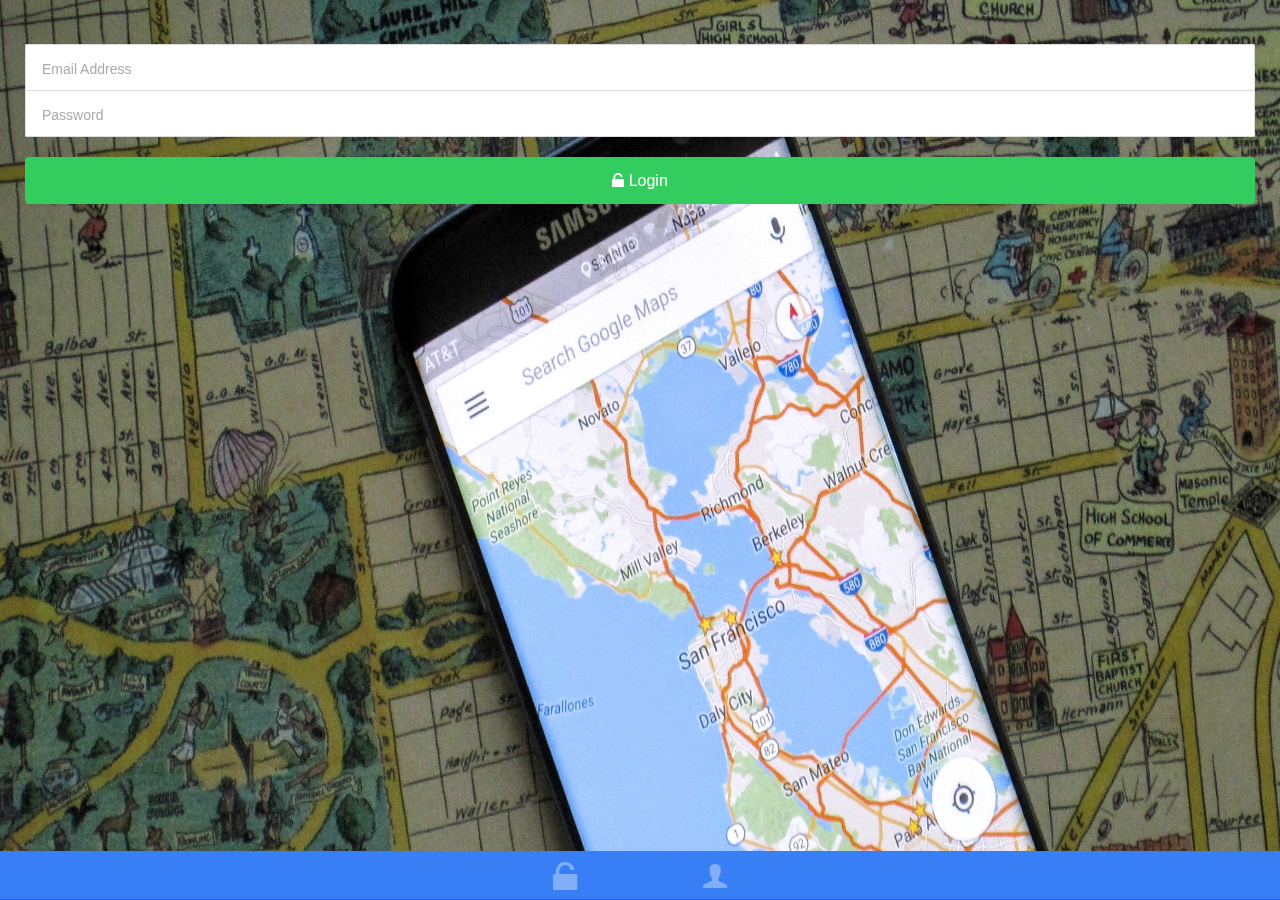
==== commit b2828d12: "two commit" ====
--- a/www/index.html
+++ b/www/index.html
@@ -18,6 +18,7 @@
 
     <link href="lib/ionic/css/ionic.css" rel="stylesheet">
     <link href="css/style.css" rel="stylesheet">
+    <link href="css/ionic.app.min.css" rel="stylesheet">
 
     <!-- IF using Sass (run gulp sass first), then uncomment below and remove the CSS includes above
     <link href="css/ionic.app.css" rel="stylesheet">
@@ -47,7 +48,9 @@
   <script src="core/blocks/filters/filters.module.js"></script>
 
   <!-- controllers -->
+  <script src="templates/main/main.controller.js"></script>
   <script src="templates/login/login.controller.js"></script>
+  <script src="templates/register/register.controller.js"></script>
 
 
   </body>
--- a/www/css/ionic.app.css
+++ b/www/css/ionic.app.css
@@ -9814,3 +9814,8 @@
   opacity: 0;
   -webkit-transition-duration: 0s;
   transition-duration: 0s; }
+
+.loginBg {
+  background-image: url("../img/google-maps.jpg");
+  background-size: 120% 150%;
+  background-repeat: no-repeat; }
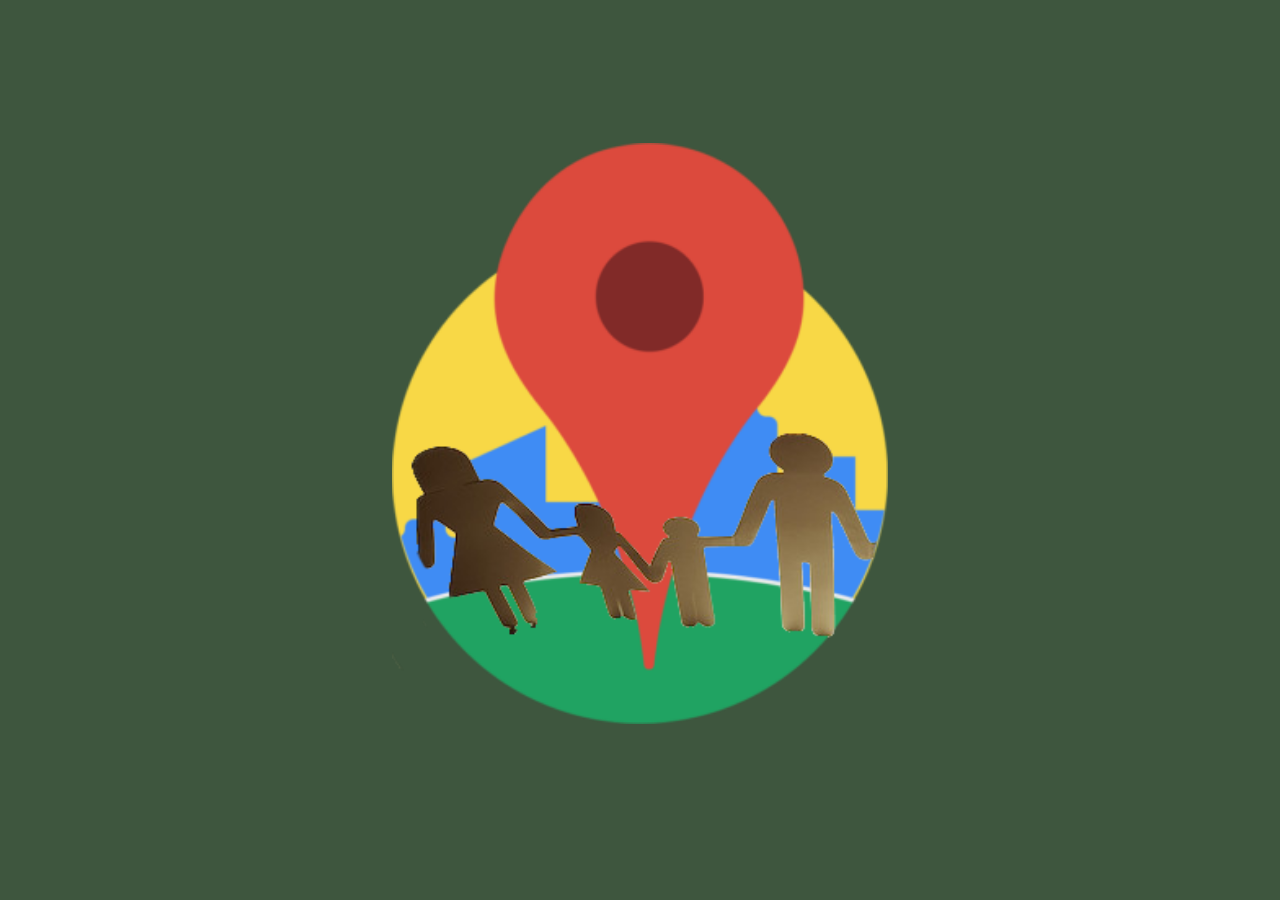
==== commit 8a37726b: "logo" ====
--- a/www/index.html
+++ b/www/index.html
@@ -48,7 +48,6 @@
   <script src="core/blocks/filters/filters.module.js"></script>
 
   <!-- controllers -->
-  <script src="templates/main/main.controller.js"></script>
   <script src="templates/login/login.controller.js"></script>
   <script src="templates/register/register.controller.js"></script>
 
--- a/www/css/style.css
+++ b/www/css/style.css
@@ -1 +1,6 @@
 /* Empty. Add your own CSS if you like */
+ion-view.loginPage,
+ion-view.registerPage {
+    background: #3e563e;
+}
+
